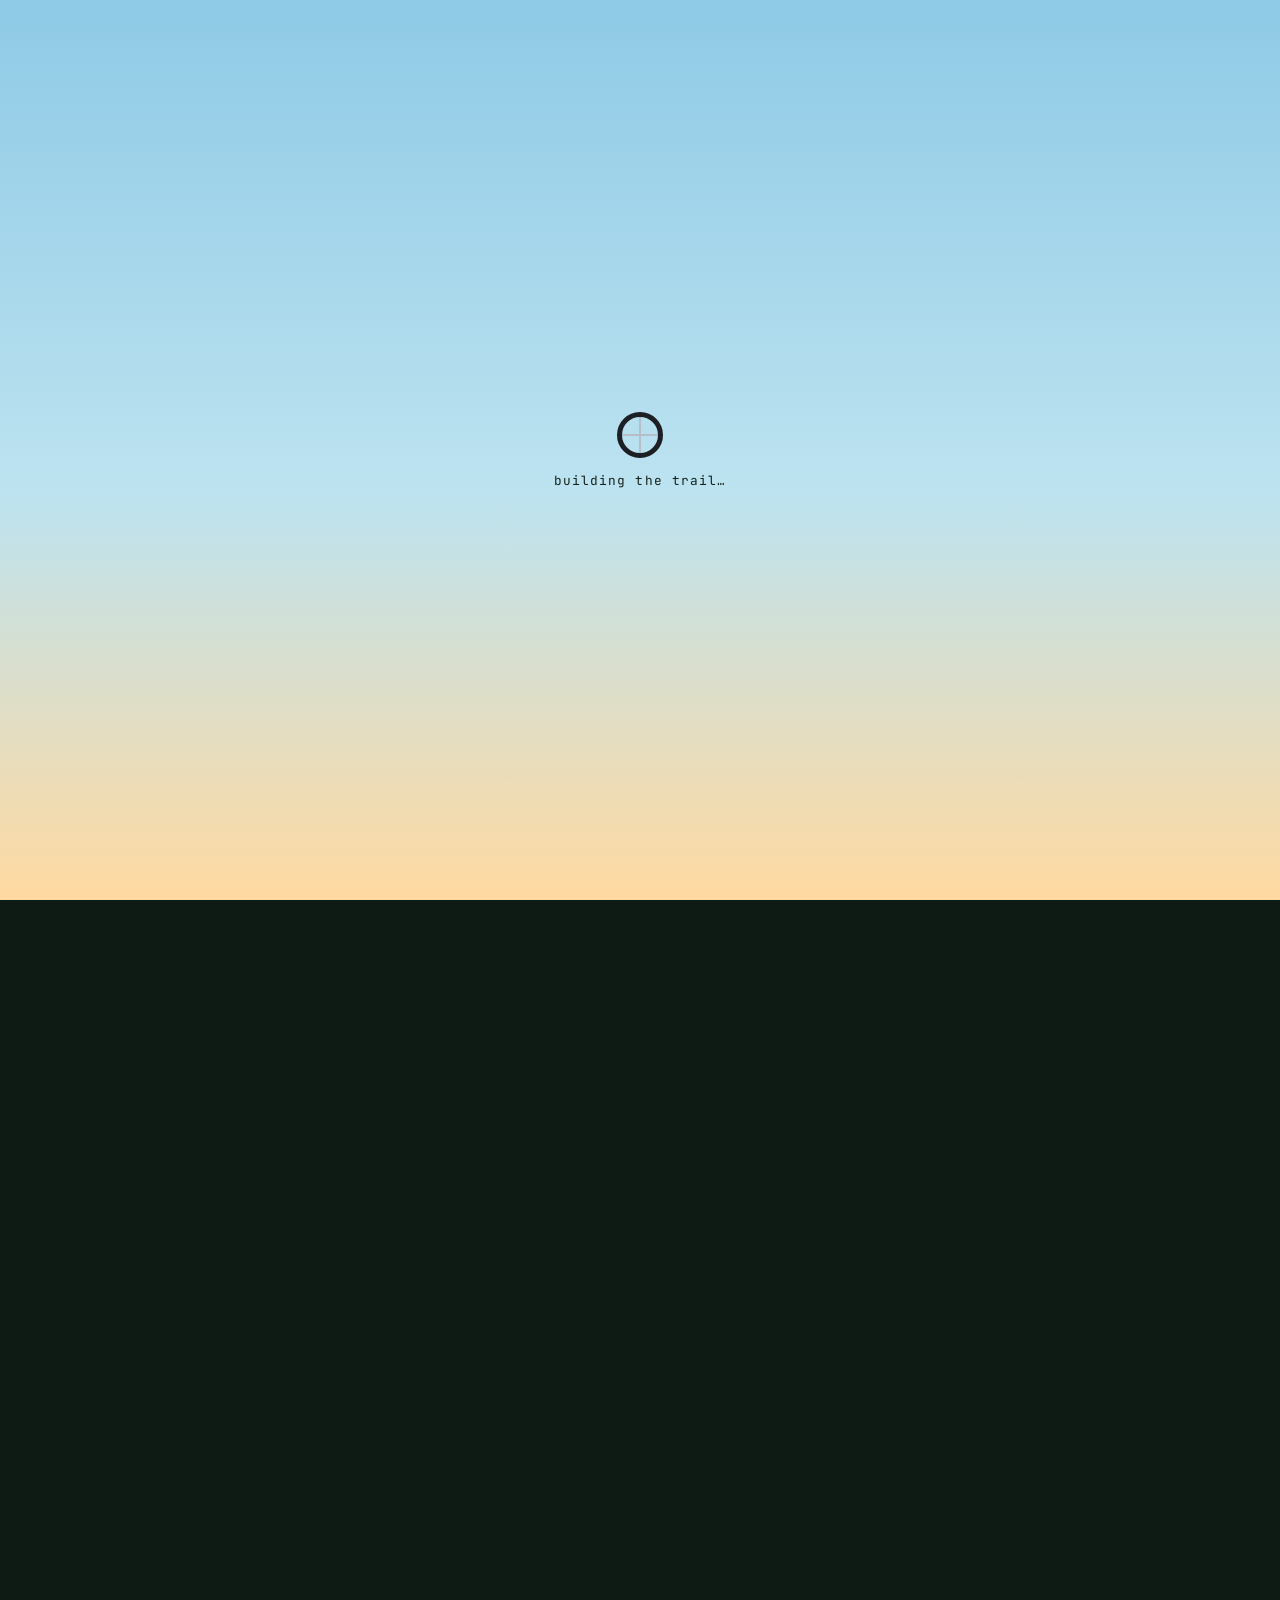
==== index.html @ 5f579262 "Rebuild the trail world in 3D with three.js Replace the 2D SVG parallax scene with a procedural low-" ====
<!DOCTYPE html>
<html lang="en">
<head>
<meta charset="UTF-8" />
<meta name="viewport" content="width=device-width, initial-scale=1.0" />
<title>Benian Walls | Cybersecurity &amp; Global Policy</title>
<meta name="description" content="Benian Walls, cybersecurity student at Indiana University. Scroll to ride through my experience, projects, and skills." />
<meta name="theme-color" content="#8ecae6" />
<link rel="canonical" href="https://benianwalls.com/" />
<!-- link preview card (Open Graph + Twitter) -->
<meta property="og:type" content="website" />
<meta property="og:title" content="Benian Walls | Cybersecurity & Global Policy" />
<meta property="og:description" content="Scroll to ride: an interactive 3D mountain-bike trail through my experience, projects, and skills. Securing systems, shredding trails." />
<meta property="og:url" content="https://benianwalls.com/" />
<meta property="og:image" content="https://benianwalls.com/assets/og.png" />
<meta property="og:image:width" content="1200" />
<meta property="og:image:height" content="630" />
<meta name="twitter:card" content="summary_large_image" />
<meta name="twitter:title" content="Benian Walls | Cybersecurity & Global Policy" />
<meta name="twitter:description" content="An interactive 3D resume: scroll to ride through the mountains." />
<meta name="twitter:image" content="https://benianwalls.com/assets/og.png" />
<link rel="icon" href="data:image/svg+xml,<svg xmlns='http://www.w3.org/2000/svg' viewBox='0 0 100 100'><text y='.9em' font-size='90'>🚵</text></svg>" />
<link rel="modulepreload" href="vendor/three/three.module.min.js" />
<link rel="preconnect" href="https://fonts.googleapis.com" />
<link rel="preconnect" href="https://fonts.gstatic.com" crossorigin />
<link href="https://fonts.googleapis.com/css2?family=Space+Grotesk:wght@400;500;700&family=JetBrains+Mono:wght@400;700&display=swap" rel="stylesheet" />
<link rel="stylesheet" href="style.css" />
<!-- Cloudflare Web Analytics -->
<script defer src='https://static.cloudflareinsights.com/beacon.min.js' data-cf-beacon='{"token": "f5797ab2a5e347eb9656a8737cb7e74e"}'></script>
<!-- End Cloudflare Web Analytics -->
</head>
<body>

<!-- ===== 3D SCENE (world.js) ===== -->
<div id="scene">
  <canvas id="gl" aria-hidden="true"></canvas>
  <div id="lm-layer"></div>
</div>
<div id="loader" aria-hidden="true">
  <div class="loader-wheel"></div>
  <p class="mono">building the trail…</p>
</div>

<!-- progress bar -->
<div id="trail-progress"><div id="trail-progress-fill"></div></div>

<!-- floating section dock -->
<nav id="topnav" class="mono" aria-label="Sections">
  <span id="nav-slider" aria-hidden="true"></span>
  <a href="#start" data-target="start">home</a>
  <a href="#about" data-target="about">about</a>
  <a href="#experience" data-target="experience">experience</a>
  <a href="#projects" data-target="projects">projects</a>
  <a href="#skills" data-target="skills">skills</a>
  <a href="#education" data-target="education">education</a>
  <a href="#leadership" data-target="leadership">leadership</a>
  <a href="#contact" data-target="contact">contact</a>
</nav>

<!-- badge counter -->
<div id="hud" class="mono" title="Glowing badges are hidden along the trail, click them!">🏅 <span id="badge-count">0</span>/<span id="badge-total">7</span></div>

<!-- hacker mode toggle (appears once all badges are collected) -->
<button id="hack-toggle" class="mono" hidden>ENTER HACKER MODE</button>
<div id="scanlines" aria-hidden="true"></div>

<!-- all-badges-collected toast -->
<div id="toast">
  <strong>🏆 TRAIL MASTER</strong>
  <p class="mono">All 7 badges collected. HACKER MODE unlocked.</p>
</div>

<!-- ===== SCROLLING CONTENT ===== -->
<main>

  <section class="panel hero" id="start">
    <div class="hero-inner">
      <p class="mono kicker" id="kicker"><span id="term-text"></span><span class="term-cursor" aria-hidden="true"></span></p>
      <h1>BENIAN<br/>WALLS</h1>
      <p class="subtitle">Cybersecurity &amp; Global Policy @ Indiana University</p>
      <p class="tagline">Securing systems. Shredding trails.</p>
      <div class="hero-actions">
        <a class="btn-resume mono" href="assets/BenianWalls-Resume.pdf" download>⬇ download resume</a>
        <button class="btn-tour mono" id="tour-btn">▶ take the tour</button>
      </div>
      <div class="scroll-hint">
        <span class="mono">An interactive resume: scroll to ride | click the buildings to explore</span>
        <span class="mono hint2">The rider, trees &amp; glowing coins are clickable too</span>
        <button class="scroll-cta" id="scroll-cta" aria-label="Start the ride">
          <span class="cta-pill mono">swipe to ride <span class="pill-arrow">→</span></span>
          <span class="chev"></span>
          <span class="chev"></span>
          <span class="chev"></span>
        </button>
      </div>
    </div>
  </section>

  <!-- the ride: empty trail sections; the world landmarks carry the content -->
  <section class="panel" id="about"></section>
  <section class="panel" id="experience"></section>
  <section class="panel" id="projects"></section>
  <section class="panel" id="skills"></section>
  <section class="panel" id="education"></section>
  <section class="panel" id="leadership"></section>
  <section class="panel" id="contact"></section>

</main>

<!-- ===== LANDMARK POPUPS ===== -->
<div id="popups">

  <div class="popup" id="popup-about" role="dialog" aria-modal="true" aria-label="About Me">
    <div class="card popup-panel">
      <button class="popup-close" aria-label="Close">✕</button>
      <p class="mono kicker">MILE 01 · WHO'S RIDING</p>
      <h2>About Me</h2>
      <div class="about-flex">
        <img class="portrait" src="assets/headshot.jpg" alt="Benian Walls" loading="lazy" onerror="this.style.display='none'" />
        <p>I’m a cybersecurity student at Indiana University’s Luddy School of Informatics, Computing, and Engineering, graduating in May 2028. I enjoy learning both the technical and broader sides of security, from working with vulnerability management, phishing simulations, and SIEM tools to understanding how cybersecurity impacts organizations and the world around us.</p>
      </div>
      <ul class="fact-list">
        <li><span class="mono">📍</span> Bloomington, IN</li>
        <li><span class="mono">🗣</span> Fluent in English &amp; Turkish</li>
        <li><span class="mono">🏅</span> Hudson &amp; Holland Scholar: merit program for academic excellence &amp; leadership</li>
        <li><span class="mono">🎓</span> Provost Scholarship recipient</li>
        <li><span class="mono">⏰</span> Off the clock: fishing, traveling, and finding new trails</li>
      </ul>
      <div class="photo-strip">
        <figure class="polaroid tilt-l">
          <img src="assets/fishing.jpg" alt="Benian holding a freshly caught bass on a lake boardwalk" loading="lazy" onerror="this.closest('.polaroid').style.display='none'" />
          <figcaption class="mono">caught one 🎣</figcaption>
        </figure>
        <figure class="polaroid tilt-r">
          <img src="assets/travel.jpg" alt="Benian in San Francisco with the Bay Bridge behind him" loading="lazy" onerror="this.closest('.polaroid').style.display='none'" />
          <figcaption class="mono">san francisco 🌉</figcaption>
        </figure>
        <figure class="polaroid tilt-l">
          <img src="assets/bike.jpg" alt="Benian and a riding buddy holding their bikes in front of a covered bridge" loading="lazy" onerror="this.closest('.polaroid').style.display='none'" />
          <figcaption class="mono">actual trails 🚵</figcaption>
        </figure>
      </div>
    </div>
  </div>

  <div class="popup" id="popup-experience" role="dialog" aria-modal="true" aria-label="Experience">
    <div class="card popup-panel">
      <button class="popup-close" aria-label="Close">✕</button>
      <p class="mono kicker">MILE 02 · THE CLIMB</p>
      <h2>Experience</h2>

      <div class="job club-job">
        <img class="club-logo" src="assets/indianapolis_airport_authority_logo.jpeg" alt="Indianapolis Airport Authority logo" loading="lazy" onerror="this.style.display='none'" />
        <div class="club-body">
        <div class="job-head">
          <h3>Cybersecurity Intern</h3>
          <span class="mono when">May - Aug 2026</span>
        </div>
        <p class="org">Indianapolis Airport Authority · Indianapolis, IN</p>
        <ul>
          <li>Supported enterprise cybersecurity operations through vulnerability management, asset inventory oversight, risk assessments, and compliance-related security activities</li>
          <li>Assisted SIEM monitoring, endpoint security management, threat investigation, and security awareness initiatives to strengthen organizational security posture</li>
        </ul>
        </div>
      </div>

      <div class="job club-job">
        <img class="club-logo" src="assets/IUlogo.jpeg" alt="Indiana University logo" loading="lazy" onerror="this.style.display='none'" />
        <div class="club-body">
        <div class="job-head">
          <h3>Student IT Support</h3>
          <span class="mono when">Aug 2026 - Present</span>
        </div>
        <p class="org">Indiana University UITS · Bloomington, IN</p>
        <ul>
          <li>Providing technical support for students, faculty, and staff across account, device, Wi-Fi, and software issues</li>
          <li>Documenting tickets, troubleshooting issues, and solving problems while following IU service procedures</li>
        </ul>
        </div>
      </div>

      <div class="job club-job">
        <img class="club-logo" src="assets/byteshield_sol.jpeg" alt="ByteShield Solutions logo" loading="lazy" onerror="this.style.display='none'" />
        <div class="club-body">
        <div class="job-head">
          <h3>Contracted Security Solutions Specialist</h3>
          <span class="mono when">Aug 2025 - Present</span>
        </div>
        <p class="org">ByteShield Solutions · Bloomington, IN</p>
        <ul>
          <li>Conducting Nessus scans to find security weaknesses, reporting 35+ high-risk issues per project with 95% remediation</li>
          <li>Reviewing firewalls, devices, and network rules, reducing unauthorized access attempts by 40%</li>
          <li>Creating phishing tests using GoPhish, helping reduce risky clicks by 45%</li>
        </ul>
        </div>
      </div>
    </div>
  </div>

  <div class="popup" id="popup-projects" role="dialog" aria-modal="true" aria-label="Projects">
    <div class="card popup-panel">
      <button class="popup-close" aria-label="Close">✕</button>
      <p class="mono kicker">MILE 03 · BUILDS</p>
      <h2>Projects</h2>

      <div class="project">
        <h3>MalwareScope <span class="mono tech">Python · PyTorch · scikit-learn · FastAPI · SHAP</span></h3>
        <p>ML-powered static malware detector for Windows PE files, training Random Forest and PyTorch neural-network models on the EMBER2018/2024 benchmarks; the best model detects 79% of malware at a deployable 0.1% false-positive rate. Added SHAP explainability, a calibrated UNCERTAIN band, and a VirusTotal cross-check, served through a FastAPI web dashboard, CLI, and a Chrome extension that scans downloads in real time.</p>
        <a class="repo-link mono" href="https://github.com/benianwalls/malwarescope" target="_blank" rel="noopener">view code on github ↗</a>
      </div>

      <div class="project">
        <h3>LLM Agent Security Lab <span class="mono tech">Python · Git</span></h3>
        <p>Built a vulnerable-and-defended LLM-agent environment to evaluate indirect prompt injection, mock data exfiltration, system prompt leakage, and unsafe tool execution in a controlled sandbox. Implemented guardrails outside the model: least-privilege tool access, output encoding, and recipient restrictions.</p>
        <a class="repo-link mono" href="https://github.com/benianwalls/llm-agent-security-lab" target="_blank" rel="noopener">view code on github ↗</a>
      </div>

      <div class="project">
        <h3>Python Port Scanner <span class="mono tech">Python</span></h3>
        <p>A Python tool that scans target IPs, identifies open ports, and assesses potential attack surfaces on target systems.</p>
        <a class="repo-link mono" href="https://github.com/benianwalls/Port_Scanner" target="_blank" rel="noopener">view code on github ↗</a>
      </div>
    </div>
  </div>

  <div class="popup" id="popup-skills" role="dialog" aria-modal="true" aria-label="Skills">
    <div class="card popup-panel">
      <button class="popup-close" aria-label="Close">✕</button>
      <p class="mono kicker">MILE 04 · GEAR CHECK</p>
      <h2>Skills</h2>
      <div class="skill-group">
        <h4 class="mono">SECURITY &amp; NETWORKING</h4>
        <div class="chips">
          <span>Nessus</span><span>Nmap</span><span>GoPhish</span><span>Arctic Wolf</span><span>Tanium</span><span>Wireshark</span><span>OWASP Top 10</span><span>NIST</span><span>CIS Controls</span>
        </div>
      </div>
      <div class="skill-group">
        <h4 class="mono">PROGRAMMING &amp; SCRIPTING</h4>
        <div class="chips">
          <span>Python</span><span>SQL</span><span>Java</span><span>JavaScript</span><span>HTML</span><span>CSS</span>
        </div>
      </div>
      <div class="skill-group">
        <h4 class="mono">SYSTEMS &amp; TOOLS</h4>
        <div class="chips">
          <span>Linux</span><span>Kali Linux</span><span>Git / GitHub</span><span>Windows</span><span>macOS</span><span>Terminal</span>
        </div>
      </div>
    </div>
  </div>

  <div class="popup" id="popup-education" role="dialog" aria-modal="true" aria-label="Education and Certificates">
    <div class="card popup-panel">
      <button class="popup-close" aria-label="Close">✕</button>
      <p class="mono kicker">MILE 05 · SUMMIT ROUTE</p>
      <h2>Education &amp; Certs</h2>
      <div class="job club-job">
        <img class="club-logo" src="assets/IUlogo.jpeg" alt="Indiana University logo" loading="lazy" onerror="this.style.display='none'" />
        <div class="club-body">
        <div class="job-head">
          <h3>B.S. Cybersecurity &amp; Global Policy</h3>
          <span class="mono when">May 2028</span>
        </div>
        <p class="org">Indiana University | Luddy School of Informatics, Computing, and Engineering</p>
        <ul>
          <li>Minor: Central Eurasian Studies with Language</li>
        </ul>
        </div>
      </div>
      <div class="job club-job">
        <img class="club-logo" src="assets/google.png" alt="Google logo" loading="lazy" onerror="this.style.display='none'" />
        <div class="club-body">
        <div class="job-head">
          <h3>Google Cybersecurity Certificate</h3>
          <span class="mono when">Oct 2025</span>
        </div>
        <p class="org">Coursera</p>
        <ul>
          <li>Network security, risk management, threat analysis, incident response; hands-on with Linux, Wireshark, and SQL</li>
        </ul>
        </div>
      </div>
    </div>
  </div>

  <div class="popup" id="popup-leadership" role="dialog" aria-modal="true" aria-label="Leadership">
    <div class="card popup-panel">
      <button class="popup-close" aria-label="Close">✕</button>
      <p class="mono kicker">MILE 06 · RIDING WITH THE PACK</p>
      <h2>Leadership</h2>
      <div class="job club-job">
        <img class="club-logo" src="assets/ingineering.jpg" alt="INgineering at IU club logo" loading="lazy" onerror="this.style.display='none'" />
        <div class="club-body">
        <div class="job-head">
          <h3>President, Ingineering Club</h3>
          <span class="mono when">Apr 2026 - Present</span>
        </div>
        <p class="org">Indiana University</p>
        <ul>
          <li>Recruited and manage an executive board of 7 and a community of 400+ members</li>
          <li>Run day-to-day operations: events, meetings, and project coordination</li>
        </ul>
        </div>
      </div>
      <div class="job club-job">
        <img class="club-logo" src="assets/cyberclub.jpeg" alt="IU Cybersecurity Club logo" loading="lazy" onerror="this.style.display='none'" />
        <div class="club-body">
        <div class="job-head">
          <h3>Member, Cybersecurity Club</h3>
          <span class="mono when">Sep 2024 - Present</span>
        </div>
        <p class="org">Indiana University</p>
        <ul>
          <li>Hands-on ethical hacking, threat analysis, and network defense; workshops on cloud security and malware analysis</li>
        </ul>
        </div>
      </div>
    </div>
  </div>

  <div class="popup" id="popup-contact" role="dialog" aria-modal="true" aria-label="Contact">
    <div class="card popup-panel contact-card">
      <button class="popup-close" aria-label="Close">✕</button>
      <p class="mono kicker">// END OF TRAIL</p>
      <h2>Let's Connect</h2>
      <p>Open to internships, security projects, and a good ride.</p>
      <div class="contact-links">
        <a href="mailto:bwalls06@outlook.com" class="contact-btn">📧 bwalls06@outlook.com</a>
        <a href="https://www.linkedin.com/in/benianwalls/" target="_blank" rel="noopener" class="contact-btn">💼 LinkedIn</a>
        <a href="https://github.com/benianwalls" target="_blank" rel="noopener" class="contact-btn">🐙 GitHub</a>
        <a href="assets/BenianWalls-Resume.pdf" download class="contact-btn">📄 Download Resume</a>
      </div>
      <button class="back-to-start mono" id="back-to-start">⟲ ride back to the trailhead</button>
      <p class="mono footer-note">© 2026 Benian Walls · built with way too much time · <a href="classic/">classic 2D version</a></p>
    </div>
  </div>

</div>

<script type="importmap">
{ "imports": {
  "three": "./vendor/three/three.module.min.js",
  "three/addons/": "./vendor/three/addons/"
} }
</script>
<script type="module" src="script.js"></script>
<noscript><meta http-equiv="refresh" content="0; url=classic/" /></noscript>
</body>
</html>
---- style.css ----
/* ============ BASE ============ */
* { margin: 0; padding: 0; box-sizing: border-box; }

:root {
  --orange: #ff7a3d;
  --pine: #0e1a14;
  --ink: #16211b;
  --paper: rgba(250, 248, 242, 0.94);
  --mono: "JetBrains Mono", ui-monospace, monospace;
  --sans: "Space Grotesk", system-ui, sans-serif;
  --night: 0; /* 0 = day, 1 = night — driven by JS */
}

html { scroll-behavior: smooth; }

body {
  font-family: var(--sans);
  color: var(--ink);
  background: var(--pine);
  overflow-x: hidden;
  /* let the browser pan vertically; horizontal drags go to our ride handler */
  touch-action: pan-y pinch-zoom;
}

.mono { font-family: var(--mono); }

/* ============ FIXED 3D SCENE ============ */
#scene {
  position: fixed;
  inset: 0;
  overflow: hidden;
  z-index: 0;
  background: linear-gradient(to bottom, #8ecae6 0%, #bde3f0 45%, #ffd9a0 78%, #ffb677 100%);
}
#gl { display: block; width: 100%; height: 100%; touch-action: pan-y pinch-zoom; }
body.pointing #gl { cursor: pointer; }

/* labels pinned over the 3D buildings (positioned by world.js) */
#lm-layer { position: absolute; inset: 0; pointer-events: none; }
.lm-tag {
  position: absolute;
  left: 0; top: 0;
  pointer-events: auto;
  border: 0;
  background: none;
  padding: 0 0 6px;
  font: inherit;
  cursor: pointer;
  will-change: transform, opacity;
}
.lm-tag:focus-visible { outline: none; }
.lm-tag:focus-visible .lm-label { outline: 3px solid var(--orange); outline-offset: 3px; }

.lm-label {
  display: inline-block;
  font-size: 0.7rem;
  letter-spacing: 0.06em;
  white-space: nowrap;
  color: #14231a;
  background: linear-gradient(180deg, rgba(255, 255, 255, 0.8), rgba(255, 255, 255, 0.6));
  backdrop-filter: blur(8px);
  -webkit-backdrop-filter: blur(8px);
  border: 1px solid rgba(255, 255, 255, 0.6);
  border-radius: 99px;
  padding: 6px 13px;
  box-shadow: 0 4px 14px rgba(0, 0, 0, 0.18), inset 0 1px 0 rgba(255, 255, 255, 0.8);
  animation: label-bob 2.2s ease-in-out infinite;
  transition: transform 0.2s ease, box-shadow 0.2s ease;
}
.lm-tag:hover .lm-label { box-shadow: 0 6px 20px rgba(255, 122, 61, 0.45), inset 0 1px 0 rgba(255, 255, 255, 0.8); }
.lm-click { color: var(--orange); font-weight: 700; }
@keyframes label-bob {
  0%, 100% { transform: translateY(0); }
  50% { transform: translateY(-7px); }
}
body.night .lm-label { background: linear-gradient(180deg, rgba(255, 250, 235, 0.88), rgba(255, 244, 220, 0.72)); }
body.hacked .lm-label { background: rgba(3, 16, 9, 0.85); color: #7dffb0; border-color: rgba(0, 255, 140, 0.35); }

/* first-paint loader while the world is generated */
#loader {
  position: fixed;
  inset: 0;
  z-index: 200;
  display: flex;
  flex-direction: column;
  align-items: center;
  justify-content: center;
  gap: 14px;
  background: linear-gradient(to bottom, #8ecae6 0%, #bde3f0 55%, #ffd9a0 100%);
  color: #14231a;
  font-size: 0.8rem;
  letter-spacing: 0.08em;
  transition: opacity 0.8s ease;
}
#loader.done { opacity: 0; pointer-events: none; }
.loader-wheel {
  width: 46px; height: 46px;
  border-radius: 50%;
  border: 5px solid #1c1f24;
  background:
    linear-gradient(#b6bec9, #b6bec9) center / 2px 100% no-repeat,
    linear-gradient(#b6bec9, #b6bec9) center / 100% 2px no-repeat;
  animation: spin 0.9s linear infinite;
}
@keyframes spin { to { transform: rotate(360deg); } }

/* ============ PROGRESS BAR ============ */
#trail-progress {
  position: fixed;
  top: 0; left: 0; right: 0;
  height: 4px;
  background: rgba(0, 0, 0, 0.25);
  z-index: 50;
}
#trail-progress-fill {
  height: 100%;
  width: 0;
  background: linear-gradient(90deg, var(--orange), #ffd166);
  border-radius: 0 3px 3px 0;
  box-shadow: 0 0 10px rgba(255, 170, 80, 0.8);
}

::selection { background: var(--orange); color: #fff; }

/* ============ FLOATING SECTION DOCK ============ */
#topnav {
  position: fixed;
  top: 12px; left: 50%;
  transform: translateX(-50%);
  z-index: 55;
  display: flex;
  align-items: center;
  gap: 2px;
  padding: 5px;
  width: max-content;
  /* stay a centered pill — never stretch into the badge counter */
  max-width: calc(100vw - 240px);
  overflow-x: auto;
  touch-action: pan-x;
  scrollbar-width: none;
  border-radius: 99px;
  /* liquid glass: frosted tint + heavy blur with saturation boost */
  background: linear-gradient(180deg, rgba(255, 255, 255, 0.22), rgba(255, 255, 255, 0.08));
  backdrop-filter: blur(22px) saturate(180%);
  -webkit-backdrop-filter: blur(22px) saturate(180%);
  border: 1px solid rgba(255, 255, 255, 0.38);
  box-shadow:
    0 8px 32px rgba(0, 0, 0, 0.16),
    inset 0 1px 0 rgba(255, 255, 255, 0.5),
    inset 0 -1px 0 rgba(255, 255, 255, 0.08);
}
#topnav a {
  position: relative;
  z-index: 1;
  padding: 7px 13px;
  font-size: 0.68rem;
  font-weight: 700;
  letter-spacing: 0.08em;
  text-decoration: none;
  color: #1c2b21;
  cursor: pointer;
  border-radius: 99px;
  white-space: nowrap;
  transition: color 0.25s ease;
}
#topnav a:hover { color: #ff7a3d; }
#topnav a.active { color: #14231a; }
#nav-slider {
  position: absolute;
  top: 5px; bottom: 5px; left: 0;
  width: 0;
  background: linear-gradient(180deg, rgba(255, 255, 255, 0.9), rgba(255, 255, 255, 0.5));
  border-radius: 99px;
  box-shadow:
    0 2px 10px rgba(0, 0, 0, 0.18),
    inset 0 1px 0 rgba(255, 255, 255, 0.95);
  transition: transform 0.4s cubic-bezier(0.3, 0.8, 0.3, 1), width 0.4s cubic-bezier(0.3, 0.8, 0.3, 1);
}

/* at night the glass keeps its frost but the labels go light */
body.night #topnav a { color: #eef3ec; text-shadow: 0 1px 3px rgba(0, 0, 0, 0.45); }
body.night #topnav a:hover { color: #ffd166; }
body.night #topnav a.active { color: #14231a; text-shadow: none; }

/* badge HUD matches the glass */
#hud {
  background: linear-gradient(180deg, rgba(255, 255, 255, 0.22), rgba(255, 255, 255, 0.08)) !important;
  backdrop-filter: blur(22px) saturate(180%);
  -webkit-backdrop-filter: blur(22px) saturate(180%);
  border: 1px solid rgba(255, 255, 255, 0.38) !important;
  color: #1c2b21 !important;
  box-shadow: 0 8px 32px rgba(0, 0, 0, 0.16), inset 0 1px 0 rgba(255, 255, 255, 0.5);
}
body.night #hud { color: #ffd166 !important; }
body.hacked #topnav { background: rgba(2, 16, 8, 0.45); border-color: rgba(0, 255, 140, 0.25); }
body.hacked #topnav a { color: #7dffb0; }
body.hacked #topnav a.active { color: #02110a; }
body.hacked #nav-slider { background: #41ff9a; }

#topnav::-webkit-scrollbar { display: none; }

@media (max-width: 900px) {
  /* small screens: dock stays centered, allow internal scroll */
  #topnav { max-width: calc(100vw - 24px); }
  #topnav a { padding: 6px 10px; font-size: 0.6rem; }
}

/* ============ CONTENT ============ */
/* main + panels are transparent overlays — clicks must fall through
   to the scene; cards re-enable pointer events for their own content */
main { position: relative; z-index: 10; pointer-events: none; }

.panel {
  min-height: 100vh;
  display: flex;
  align-items: center;
  padding: 12vh 6vw;
}
.card, .hero-inner { pointer-events: auto; }

/* hero */
.hero { align-items: flex-start; padding-top: 16vh; }
/* soft scrim so the headline reads over the 3D scene */
.hero { background: linear-gradient(90deg, rgba(236, 244, 246, 0.72) 0%, rgba(236, 244, 246, 0.45) 32%, rgba(236, 244, 246, 0) 58%); }
@media (max-width: 900px) {
  .hero { background: linear-gradient(180deg, rgba(236, 244, 246, 0.75) 0%, rgba(236, 244, 246, 0.5) 45%, rgba(236, 244, 246, 0) 70%); }
}
body.hacked .hero { background: linear-gradient(90deg, rgba(2, 8, 5, 0.8) 0%, rgba(2, 8, 5, 0) 60%); }

/* cinematic entrance: hero copy rises in, staggered */
@keyframes rise-in {
  from { opacity: 0; transform: translateY(28px); }
  to { opacity: 1; transform: translateY(0); }
}
.hero-inner > * { animation: rise-in 0.85s cubic-bezier(0.2, 0.7, 0.3, 1) backwards; }
.hero-inner > *:nth-child(1) { animation-delay: 0.1s; }
.hero-inner > *:nth-child(2) { animation-delay: 0.25s; }
.hero-inner > *:nth-child(3) { animation-delay: 0.45s; }
.hero-inner > *:nth-child(4) { animation-delay: 0.6s; }
.hero-inner > *:nth-child(5) { animation-delay: 0.75s; }
.hero-inner > *:nth-child(6) { animation-delay: 0.95s; }

.hero-inner h1 {
  font-size: clamp(3.4rem, 11vw, 8.5rem);
  line-height: 0.95;
  letter-spacing: -0.02em;
  color: #14231a;
  text-shadow: 0 2px 0 rgba(255, 255, 255, 0.35);
}
.kicker {
  color: #14231a;
  font-size: 0.85rem;
  letter-spacing: 0.18em;
  margin-bottom: 0.8rem;
  opacity: 0.75;
  white-space: pre-line;
  min-height: 2.6em; /* reserve both terminal lines so typing doesn't shift the hero */
}
.term-cursor {
  display: inline-block;
  width: 0.55em;
  height: 1em;
  margin-left: 2px;
  background: currentColor;
  vertical-align: text-bottom;
  animation: term-blink 1s steps(1) infinite;
}
@keyframes term-blink {
  0%, 49% { opacity: 1; }
  50%, 100% { opacity: 0; }
}
.subtitle {
  margin-top: 1.2rem;
  font-size: clamp(1.05rem, 2.4vw, 1.5rem);
  font-weight: 500;
  color: #1d3325;
}
.tagline {
  margin-top: 0.4rem;
  font-size: clamp(0.95rem, 2vw, 1.15rem);
  color: #2c4534;
  font-style: italic;
}
.scroll-hint {
  margin-top: 3.2rem;
  display: flex;
  flex-direction: column;
  gap: 0.2rem;
  color: #1d3325;
  font-size: 0.85rem;
  letter-spacing: 0.12em;
  transition: opacity 0.5s ease, transform 0.5s ease;
}
/* fade the hint once the ride begins */
body.riding .scroll-hint {
  opacity: 0;
  transform: translateY(10px);
  pointer-events: none;
}
.scroll-cta {
  margin-top: 1.4rem;
  display: flex;
  flex-direction: column;
  align-items: center;
  width: fit-content;
  padding: 8px 14px;
  background: none;
  border: none;
  color: inherit;
  cursor: pointer;
}
.scroll-cta .chev {
  width: 16px;
  height: 16px;
  margin-top: -9px;
  border-right: 3px solid currentColor;
  border-bottom: 3px solid currentColor;
  border-radius: 1px;
  transform: rotate(45deg);
  animation: chev-cascade 1.8s ease-in-out infinite;
}
.scroll-cta .chev:nth-child(3) { animation-delay: 0.18s; }
.scroll-cta .chev:nth-child(4) { animation-delay: 0.36s; }
.scroll-cta:hover .chev { color: var(--orange); }
@keyframes chev-cascade {
  0%, 60%, 100% { opacity: 0.25; transform: rotate(45deg) translate(0, 0); }
  30% { opacity: 1; transform: rotate(45deg) translate(4px, 4px); }
}

/* phones: glass pill with a nudging arrow instead of bare chevrons */
.scroll-cta .cta-pill {
  display: none;
  align-items: center;
  gap: 0.55rem;
  padding: 11px 20px;
  font-size: 0.78rem;
  font-weight: 700;
  letter-spacing: 0.16em;
  text-transform: uppercase;
  color: #14231a;
  border: 1px solid rgba(255, 255, 255, 0.5);
  border-radius: 99px;
  background: linear-gradient(180deg, rgba(255, 255, 255, 0.55), rgba(255, 255, 255, 0.28));
  backdrop-filter: blur(14px) saturate(160%);
  -webkit-backdrop-filter: blur(14px) saturate(160%);
  box-shadow: 0 8px 24px rgba(0, 0, 0, 0.16), inset 0 1px 0 rgba(255, 255, 255, 0.7);
  animation: cta-pulse 2.2s ease-in-out infinite;
}
.scroll-cta .pill-arrow {
  display: inline-block;
  font-size: 1rem;
  line-height: 1;
  animation: arrow-nudge 1.4s ease-in-out infinite;
}
@keyframes cta-pulse {
  0%, 100% { box-shadow: 0 8px 24px rgba(0, 0, 0, 0.16), 0 0 0 0 rgba(255, 122, 61, 0.45), inset 0 1px 0 rgba(255, 255, 255, 0.7); }
  55% { box-shadow: 0 8px 24px rgba(0, 0, 0, 0.16), 0 0 0 14px rgba(255, 122, 61, 0), inset 0 1px 0 rgba(255, 255, 255, 0.7); }
}
@keyframes arrow-nudge {
  0%, 100% { transform: translateX(0); opacity: 0.65; }
  50% { transform: translateX(6px); opacity: 1; }
}
@media (max-width: 768px) {
  /* hide the scroll CTA on phones; it overlaps the bike */
  .scroll-cta { display: none; }
}

/* cards — liquid glass */
.card {
  max-width: 720px;
  background: linear-gradient(180deg, rgba(255, 255, 255, 0.72), rgba(255, 255, 255, 0.52));
  border-radius: 28px;
  padding: clamp(1.6rem, 4vw, 3rem);
  box-shadow:
    0 24px 60px rgba(0, 0, 0, 0.18),
    inset 0 1px 0 rgba(255, 255, 255, 0.75),
    inset 0 -1px 0 rgba(255, 255, 255, 0.15);
  border: 1px solid rgba(255, 255, 255, 0.5);
  backdrop-filter: blur(24px) saturate(180%);
  -webkit-backdrop-filter: blur(24px) saturate(180%);
}

.card .kicker { color: var(--orange); opacity: 1; }

.card h2 {
  font-size: clamp(2rem, 5vw, 3rem);
  margin-bottom: 1.4rem;
  letter-spacing: -0.01em;
  background: linear-gradient(100deg, #16211b 30%, #3e8e5a);
  -webkit-background-clip: text;
  background-clip: text;
  -webkit-text-fill-color: transparent;
}
body.hacked .card h2 { background: none; -webkit-text-fill-color: currentColor; }

.card p { line-height: 1.65; }

/* about photos */
.about-flex {
  display: flex;
  gap: 1.4rem;
  align-items: flex-start;
}
.portrait {
  width: 130px;
  height: 130px;
  object-fit: cover;
  object-position: top;
  border-radius: 50%;
  border: 4px solid var(--orange);
  box-shadow: 0 8px 22px rgba(0, 0, 0, 0.22);
  flex-shrink: 0;
}

.photo-strip {
  display: flex;
  flex-wrap: wrap;
  gap: 1.4rem;
  margin-top: 1.8rem;
  justify-content: center;
}
.polaroid {
  background: #fff;
  padding: 10px 10px 6px;
  border-radius: 4px;
  box-shadow: 0 10px 28px rgba(0, 0, 0, 0.28);
  transition: transform 0.25s ease;
}
.polaroid img {
  display: block;
  width: 190px;
  height: 230px;
  object-fit: cover;
  border-radius: 2px;
}
.polaroid figcaption {
  text-align: center;
  font-size: 0.72rem;
  color: #4a544c;
  padding: 7px 0 4px;
}
.tilt-l { transform: rotate(-2.5deg); }
.tilt-r { transform: rotate(2deg); }
.polaroid:hover { transform: rotate(0) scale(1.06); }

/* org logos next to jobs/clubs/schools */
.club-job { display: flex; gap: 1.1rem; align-items: flex-start; }
.club-body { flex: 1; min-width: 0; }
.club-logo {
  width: 60px;
  height: 60px;
  object-fit: contain;
  background: #fff;
  padding: 5px;
  border-radius: 16px;
  border: 1px solid rgba(20, 35, 26, 0.08);
  box-shadow: 0 6px 18px rgba(0, 0, 0, 0.12), inset 0 1px 0 rgba(255, 255, 255, 0.9);
  flex-shrink: 0;
  box-sizing: border-box;
}

.fact-list {
  list-style: none;
  margin-top: 1.4rem;
  display: grid;
  gap: 0.7rem;
}
.fact-list li {
  display: flex;
  gap: 0.7rem;
  align-items: baseline;
  line-height: 1.5;
}

/* jobs */
.job { margin-bottom: 1.8rem; }
.job:last-child { margin-bottom: 0; }
.job-head {
  display: flex;
  justify-content: space-between;
  align-items: baseline;
  flex-wrap: wrap;
  gap: 0.3rem;
}
.job h3 { font-size: 1.2rem; }
.when { font-size: 0.78rem; color: #6a7468; letter-spacing: 0.04em; margin-left: auto; white-space: nowrap; }
.org { font-size: 0.92rem; color: var(--orange); font-weight: 500; margin: 0.2rem 0 0.5rem; }
.job ul { padding-left: 1.2rem; display: grid; gap: 0.35rem; }
.job li { line-height: 1.55; }
.badge {
  font-family: var(--mono);
  font-size: 0.62rem;
  letter-spacing: 0.1em;
  text-transform: uppercase;
  background: linear-gradient(135deg, var(--orange), #ffb347);
  color: #fff;
  border-radius: 99px;
  padding: 3px 9px;
  vertical-align: middle;
  margin-left: 0.4rem;
  box-shadow: 0 2px 8px rgba(255, 122, 61, 0.35);
}

/* resume + repo links */
.hero-actions {
  margin-top: 1.8rem;
  display: flex;
  flex-wrap: wrap;
  align-items: center;
  gap: 0.8rem;
  pointer-events: auto;
}
.hero-actions .btn-resume { margin-top: 0; }
.btn-tour {
  font-size: 0.85rem;
  letter-spacing: 0.08em;
  color: #fff;
  background: var(--orange);
  padding: 0.85rem 1.5rem;
  border-radius: 14px;
  border: 1px solid rgba(255, 255, 255, 0.35);
  cursor: pointer;
  box-shadow: 0 8px 22px rgba(255, 122, 61, 0.35), inset 0 1px 0 rgba(255, 255, 255, 0.3);
  transition: transform 0.15s ease, background 0.15s ease, box-shadow 0.15s ease;
}
.btn-tour:hover {
  transform: translateY(-2px);
  background: #e8631f;
  box-shadow: 0 14px 30px rgba(255, 122, 61, 0.45);
}
body.hacked .btn-tour { background: #04140c; color: #41ff9a; border-color: #1f8f4f; }

.btn-resume {
  display: inline-block;
  margin-top: 1.8rem;
  font-size: 0.85rem;
  letter-spacing: 0.08em;
  background: rgba(20, 35, 26, 0.82);
  color: #ffd166;
  padding: 0.85rem 1.5rem;
  border-radius: 14px;
  border: 1px solid rgba(255, 255, 255, 0.18);
  text-decoration: none;
  backdrop-filter: blur(10px);
  -webkit-backdrop-filter: blur(10px);
  box-shadow: 0 8px 22px rgba(0, 0, 0, 0.22), inset 0 1px 0 rgba(255, 255, 255, 0.18);
  transition: transform 0.15s ease, background 0.15s ease, color 0.15s ease, box-shadow 0.15s ease;
}
.btn-resume:hover {
  transform: translateY(-2px);
  background: var(--orange);
  color: #fff;
  box-shadow: 0 14px 30px rgba(255, 122, 61, 0.4);
}

.repo-link {
  display: inline-block;
  margin-top: 0.55rem;
  font-size: 0.78rem;
  color: var(--orange);
  text-decoration: none;
  border-bottom: 1px dashed currentColor;
  padding-bottom: 1px;
}
.repo-link:hover { color: #c2531a; }

/* projects */
.project { margin-bottom: 1.6rem; }
.project:last-child { margin-bottom: 0; }
.project h3 { font-size: 1.15rem; margin-bottom: 0.45rem; }
.tech { font-size: 0.72rem; color: #6a7468; margin-left: 0.5rem; letter-spacing: 0.06em; }

/* skills */
.skill-group { margin-bottom: 1.4rem; }
.skill-group:last-child { margin-bottom: 0; }
.skill-group h4 {
  font-size: 0.75rem;
  letter-spacing: 0.16em;
  color: #6a7468;
  margin-bottom: 0.6rem;
}
.chips { display: flex; flex-wrap: wrap; gap: 0.5rem; }
.chips span {
  font-family: var(--mono);
  font-size: 0.8rem;
  background: rgba(20, 35, 26, 0.06);
  color: #1d3325;
  border: 1px solid rgba(20, 35, 26, 0.16);
  padding: 6px 13px;
  border-radius: 99px;
  box-shadow: inset 0 1px 0 rgba(255, 255, 255, 0.6);
  transition: background 0.2s ease, transform 0.2s ease;
}
.chips span:hover { background: rgba(255, 122, 61, 0.14); transform: translateY(-1px); }

/* contact */
.contact-card { text-align: center; max-width: 560px; margin: 0 auto; }
.contact-links {
  display: flex;
  flex-direction: column;
  gap: 0.8rem;
  margin: 1.8rem 0 2.4rem;
}
.contact-btn {
  display: block;
  text-decoration: none;
  font-family: var(--mono);
  font-size: 0.95rem;
  color: #14231a;
  background: rgba(255, 255, 255, 0.55);
  border: 1px solid rgba(20, 35, 26, 0.18);
  border-radius: 16px;
  padding: 0.9rem 1.2rem;
  backdrop-filter: blur(8px);
  -webkit-backdrop-filter: blur(8px);
  box-shadow: 0 4px 16px rgba(0, 0, 0, 0.08), inset 0 1px 0 rgba(255, 255, 255, 0.8);
  transition: transform 0.15s ease, background 0.15s ease, color 0.15s ease, box-shadow 0.15s ease;
}
.contact-btn:hover {
  background: var(--orange);
  border-color: var(--orange);
  color: #fff;
  transform: translateY(-3px);
  box-shadow: 0 12px 28px rgba(255, 122, 61, 0.35);
}
.back-to-start {
  display: block;
  width: 100%;
  margin-top: 1.1rem;
  font-family: var(--mono);
  font-size: 0.85rem;
  letter-spacing: 0.08em;
  color: #14231a;
  background: rgba(255, 255, 255, 0.4);
  border: 1px dashed rgba(20, 35, 26, 0.35);
  border-radius: 16px;
  padding: 0.85rem 1.2rem;
  cursor: pointer;
  transition: background 0.2s ease, color 0.2s ease, transform 0.2s ease;
}
.back-to-start:hover {
  background: var(--orange);
  border-color: var(--orange);
  color: #fff;
  transform: translateY(-2px);
}
body.hacked .back-to-start { background: #04140c; color: #7dffb0; border-color: #1f8f4f; }
body.hacked .back-to-start:hover { background: #00ff88; color: #02110a; }

.footer-note { font-size: 0.7rem; color: #8a948c; }

/* center most panels' cards, alternate slightly */
#about .card, #projects .card, #leadership .card { margin-left: auto; }
#contact { justify-content: center; }

/* ============ LANDMARK POPUPS ============ */
.popup {
  position: fixed;
  inset: 0;
  z-index: 110;
  display: none;
  align-items: center;
  justify-content: center;
  padding: 4vh 4vw;
  background: rgba(8, 14, 10, 0.45);
  backdrop-filter: blur(8px);
  -webkit-backdrop-filter: blur(8px);
}
.popup.open { display: flex; }
.popup-panel {
  position: relative;
  width: 100%;
  max-height: 90vh;
  overflow-y: auto;
  animation: popup-in 0.35s cubic-bezier(0.2, 0.9, 0.3, 1.15);
}
@keyframes popup-in {
  from { opacity: 0; transform: translateY(30px) scale(0.93); }
  to { opacity: 1; transform: translateY(0) scale(1); }
}
/* during the tour, cards drift in slowly instead of popping */
body.touring .popup-panel {
  animation: popup-in 1.1s cubic-bezier(0.2, 0.8, 0.3, 1) both;
}
.popup-close {
  position: absolute;
  top: 14px; right: 16px;
  width: 36px; height: 36px;
  border-radius: 50%;
  border: 1px solid rgba(20, 35, 26, 0.18);
  background: rgba(255, 255, 255, 0.65);
  cursor: pointer;
  font-size: 0.95rem;
  color: #14231a;
  transition: background 0.15s ease, color 0.15s ease, transform 0.2s ease;
}
.popup-close:hover { background: var(--orange); color: #fff; transform: rotate(90deg); }
@media (max-width: 640px) {
  /* bigger tap target on phones */
  .popup-close { width: 46px; height: 46px; font-size: 1.15rem; top: 10px; right: 12px; }
}
body.hacked .popup-close { background: #04140c; color: #41ff9a; border-color: #1f8f4f; }

/* reveal animation (kept for any future in-flow cards) */
.reveal {
  opacity: 0;
  transform: translateY(46px) scale(0.97);
  transition: opacity 0.8s ease, transform 0.8s cubic-bezier(0.2, 0.7, 0.3, 1);
}
.reveal.visible {
  opacity: 1;
  transform: translateY(0) scale(1);
}

/* ============ CLICKABLE WORLD ============ */
/* badge HUD */
#hud {
  position: fixed;
  top: 14px; right: 16px;
  z-index: 60;
  background: rgba(14, 26, 20, 0.82);
  color: #ffd166;
  font-size: 0.85rem;
  letter-spacing: 0.08em;
  padding: 8px 14px;
  border-radius: 99px;
  border: 1px solid rgba(255, 209, 102, 0.35);
  backdrop-filter: blur(4px);
}
#hud.bump { animation: hud-bump 0.35s ease; }
@keyframes hud-bump {
  40% { transform: scale(1.18); }
  100% { transform: scale(1); }
}

/* "+1" floater */
.floater {
  position: fixed;
  z-index: 70;
  pointer-events: none;
  font-family: var(--mono);
  font-weight: 700;
  color: #ffd166;
  text-shadow: 0 1px 3px rgba(0, 0, 0, 0.5);
  animation: rise 0.9s ease-out forwards;
}
@keyframes rise {
  to { transform: translateY(-52px); opacity: 0; }
}

/* confetti */
.confetti-piece {
  position: fixed;
  top: -14px;
  width: 9px; height: 14px;
  z-index: 80;
  pointer-events: none;
  animation: confetti-fall linear forwards;
}
@keyframes confetti-fall {
  to { transform: translateY(112vh) rotate(720deg); }
}

/* toast */
#toast {
  position: fixed;
  top: 50%; left: 50%;
  transform: translate(-50%, -50%) scale(0.8);
  z-index: 90;
  background: linear-gradient(180deg, rgba(255, 255, 255, 0.8), rgba(255, 255, 255, 0.62));
  backdrop-filter: blur(24px) saturate(180%);
  -webkit-backdrop-filter: blur(24px) saturate(180%);
  border: 1px solid rgba(255, 255, 255, 0.6);
  outline: 2px solid var(--orange);
  border-radius: 22px;
  padding: 1.6rem 2.2rem;
  text-align: center;
  box-shadow: 0 24px 70px rgba(0, 0, 0, 0.45);
  opacity: 0;
  pointer-events: none;
  transition: opacity 0.35s ease, transform 0.35s cubic-bezier(0.2, 0.7, 0.3, 1.4);
}
#toast.show { opacity: 1; transform: translate(-50%, -50%) scale(1); }
#toast strong { font-size: 1.3rem; letter-spacing: 0.06em; }
#toast p { margin-top: 0.5rem; font-size: 0.78rem; color: #5a6458; }

.hint2 { font-size: 0.7rem; opacity: 0.65; margin-top: 0.3rem; }

/* ============ HACKER MODE (unlocked at 7/7 badges) ============ */
#hack-toggle {
  position: fixed;
  top: 60px; right: 16px;
  z-index: 60;
  font-family: var(--mono);
  font-size: 0.72rem;
  letter-spacing: 0.12em;
  background: #04140c;
  color: #41ff9a;
  border: 1px solid #1f8f4f;
  border-radius: 99px;
  padding: 7px 13px;
  cursor: pointer;
  text-shadow: 0 0 8px rgba(0, 255, 140, 0.5);
  animation: hack-pulse 2.2s ease-in-out infinite;
}
@keyframes hack-pulse {
  0%, 100% { box-shadow: 0 0 6px rgba(0, 255, 140, 0.25); }
  50% { box-shadow: 0 0 16px rgba(0, 255, 140, 0.6); }
}

#scanlines {
  position: fixed; inset: 0;
  z-index: 95;
  pointer-events: none;
  display: none;
  background: repeating-linear-gradient(0deg, rgba(0, 0, 0, 0.16) 0 2px, transparent 2px 4px);
  mix-blend-mode: multiply;
}
body.hacked #scanlines { display: block; animation: flicker 4s linear infinite; }
@keyframes flicker {
  0%, 100% { opacity: 0.9; }
  92% { opacity: 0.9; }
  93% { opacity: 0.55; }
  94% { opacity: 0.9; }
  97% { opacity: 0.7; }
}

body.hacked #scene { background: #020805; }
body.hacked { background: #020805; }

body.hacked .card {
  background: rgba(3, 16, 9, 0.92);
  border-color: rgba(0, 255, 140, 0.22);
  color: #7dffb0;
  box-shadow: 0 24px 60px rgba(0, 0, 0, 0.55), 0 0 28px rgba(0, 255, 140, 0.07);
}
body.hacked .card h2, body.hacked .card h3 {
  color: #b8ffd6;
  text-shadow: 0 0 10px rgba(0, 255, 140, 0.45);
}
body.hacked .card .kicker { color: #00ff88; }
body.hacked .org { color: #2fd97e; }
body.hacked .when, body.hacked .tech, body.hacked .skill-group h4 { color: #3f9c6b; }
body.hacked .chips span { background: #052a18; color: #7dffb0; border: 1px solid #16623a; }
body.hacked .badge { background: #0b3d24; }
body.hacked .repo-link { color: #41ff9a; }
body.hacked .polaroid { background: #0a1f14; }
body.hacked .polaroid figcaption { color: #5fcf91; }
body.hacked .contact-btn { background: #04140c; color: #7dffb0; border-color: #1f8f4f; }
body.hacked .contact-btn:hover { background: #00ff88; color: #02110a; border-color: #00ff88; }
body.hacked .footer-note { color: #2e6b48; }
body.hacked .hero-inner h1 { color: #aaffcf; text-shadow: 0 0 22px rgba(0, 255, 140, 0.5); }
body.hacked .hero-inner .subtitle, body.hacked .hero-inner .tagline,
body.hacked .hero-inner .kicker, body.hacked .scroll-hint { color: #6fdf9f; }
body.hacked .btn-resume { background: #04140c; color: #41ff9a; border: 1px solid #1f8f4f; }
body.hacked #toast { background: #04140c; border-color: #00ff88; color: #b8ffd6; }
body.hacked #toast p { color: #5fcf91; }

/* ============ RESPONSIVE ============ */
@media (max-width: 640px) {
  .panel { padding: 10vh 5vw; }
  .lm-label { font-size: 0.62rem; padding: 5px 10px; }
  .hint2 { display: none; }
  .about-flex { flex-direction: column; align-items: center; text-align: left; }
  .polaroid img { width: 150px; height: 185px; }
}

@media (prefers-reduced-motion: reduce) {
  html { scroll-behavior: auto; }
  .reveal { opacity: 1; transform: none; transition: none; }
  .scroll-cta .chev { animation: none; opacity: 0.7; }
  .scroll-cta .cta-pill, .scroll-cta .pill-arrow { animation: none; }
  .hero-inner > *, .lm-label { animation: none; }
  .term-cursor { animation: none; }
}

/* on small screens the dock needs the full top row — HUD drops below it
   (kept at the end of the file so it wins over the base positions) */
@media (max-width: 900px) {
  #hud { top: 64px; }
  #hack-toggle { top: 110px; }
}

.footer-note a { color: inherit; }
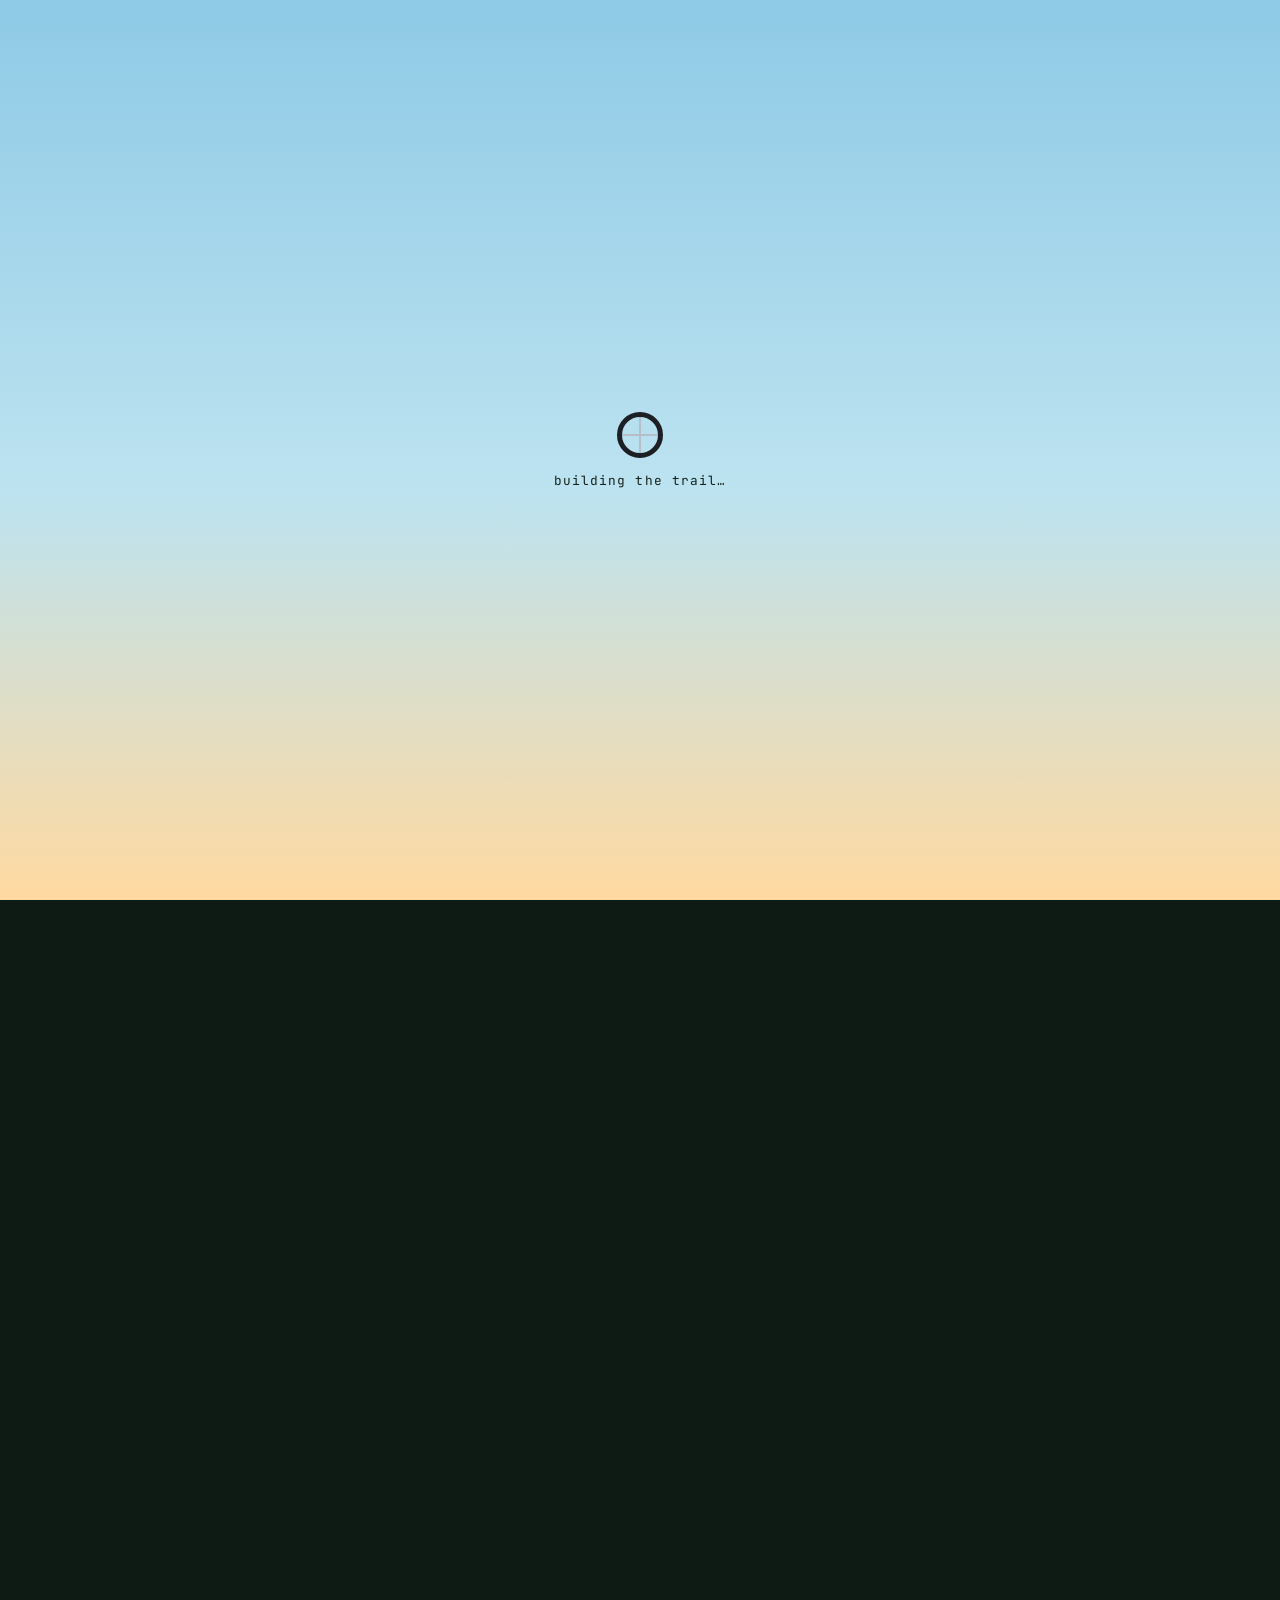
==== commit 73fa7055: "Add recruiter coach, 30-second summary, and a shorter ride - Coach chat in the corner answers recrui" ====
--- a/index.html
+++ b/index.html
@@ -6,6 +6,8 @@
 <title>Benian Walls | Cybersecurity &amp; Global Policy</title>
 <meta name="description" content="Benian Walls, cybersecurity student at Indiana University. Scroll to ride through my experience, projects, and skills." />
 <meta name="theme-color" content="#8ecae6" />
+<!-- set to the deployed worker URL (see ../benian-coach) to answer with Claude; empty = instant in-browser answers -->
+<meta name="coach-endpoint" content="" />
 <link rel="canonical" href="https://benianwalls.com/" />
 <!-- link preview card (Open Graph + Twitter) -->
 <meta property="og:type" content="website" />
@@ -82,6 +84,7 @@
       <div class="hero-actions">
         <a class="btn-resume mono" href="assets/BenianWalls-Resume.pdf" download>⬇ download resume</a>
         <button class="btn-tour mono" id="tour-btn">▶ take the tour</button>
+        <button class="btn-quick mono" id="quick-btn">⚡ 30-second version</button>
       </div>
       <div class="scroll-hint">
         <span class="mono">An interactive resume: scroll to ride | click the buildings to explore</span>
@@ -109,6 +112,32 @@
 
 <!-- ===== LANDMARK POPUPS ===== -->
 <div id="popups">
+
+  <div class="popup" id="popup-quick" role="dialog" aria-modal="true" aria-label="Resume at a glance">
+    <div class="card popup-panel quick-card">
+      <button class="popup-close" aria-label="Close">✕</button>
+      <p class="mono kicker">// THE 30-SECOND VERSION</p>
+      <h2>Benian Walls</h2>
+      <p class="quick-lede">Cybersecurity &amp; Global Policy @ Indiana University · May 2028 · 3.63 GPA · Bloomington, IN</p>
+      <ul class="quick-list">
+        <li><strong>Cybersecurity Intern, Indianapolis Airport Authority</strong> <span class="mono when">2026</span><br/>Vulnerability management, SIEM monitoring, threat investigation, risk &amp; compliance.</li>
+        <li><strong>Security Solutions Specialist, ByteShield Solutions</strong> <span class="mono when">2025-now</span><br/>Nessus scans (35+ high-risk findings/project, 95% remediated), firewall reviews (-40% unauthorized access), GoPhish campaigns (-45% risky clicks).</li>
+        <li><strong>Student IT Support, IU UITS</strong> <span class="mono when">2026-now</span><br/>Account, device, Wi-Fi, and software support for students, faculty, and staff.</li>
+        <li><strong>Built:</strong> MalwareScope (ML malware detector, 79% detection at 0.1% FPR), an LLM Agent Security Lab, and a port scanner.</li>
+        <li><strong>Leads:</strong> President of the Ingineering Club (board of 7, 400+ members).</li>
+        <li><strong>Certs:</strong> Google Cybersecurity Certificate, IU GenAI 101.</li>
+      </ul>
+      <div class="chips quick-chips">
+        <span>Nessus</span><span>Nmap</span><span>Wireshark</span><span>GoPhish</span><span>Tanium</span><span>Arctic Wolf</span><span>Python</span><span>SQL</span><span>Linux</span><span>NIST</span>
+      </div>
+      <div class="contact-links">
+        <a href="mailto:bwalls06@outlook.com" class="contact-btn">📧 Email</a>
+        <a href="https://www.linkedin.com/in/benianwalls/" target="_blank" rel="noopener" class="contact-btn">💼 LinkedIn</a>
+        <a href="assets/BenianWalls-Resume.pdf" download class="contact-btn">📄 Resume PDF</a>
+      </div>
+      <p class="mono footer-note">Want details? Ride the trail, or ask the coach in the corner.</p>
+    </div>
+  </div>
 
   <div class="popup" id="popup-about" role="dialog" aria-modal="true" aria-label="About Me">
     <div class="card popup-panel">
--- a/style.css
+++ b/style.css
@@ -211,7 +211,7 @@
 main { position: relative; z-index: 10; pointer-events: none; }
 
 .panel {
-  min-height: 100vh;
+  min-height: 55vh; /* the ride: shorter panels = less scrolling per stop */
   display: flex;
   align-items: center;
   padding: 12vh 6vw;
@@ -219,7 +219,7 @@
 .card, .hero-inner { pointer-events: auto; }
 
 /* hero */
-.hero { align-items: flex-start; padding-top: 16vh; }
+.hero { min-height: 100vh; align-items: flex-start; padding-top: 16vh; }
 /* soft scrim so the headline reads over the 3D scene */
 .hero { background: linear-gradient(90deg, rgba(236, 244, 246, 0.72) 0%, rgba(236, 244, 246, 0.45) 32%, rgba(236, 244, 246, 0) 58%); }
 @media (max-width: 900px) {
@@ -529,6 +529,23 @@
   box-shadow: 0 14px 30px rgba(255, 122, 61, 0.45);
 }
 body.hacked .btn-tour { background: #04140c; color: #41ff9a; border-color: #1f8f4f; }
+
+.btn-quick {
+  font-size: 0.85rem;
+  letter-spacing: 0.08em;
+  color: #14231a;
+  background: rgba(255, 255, 255, 0.7);
+  padding: 0.85rem 1.5rem;
+  border-radius: 14px;
+  border: 1px solid rgba(20, 35, 26, 0.18);
+  cursor: pointer;
+  backdrop-filter: blur(8px);
+  -webkit-backdrop-filter: blur(8px);
+  box-shadow: 0 8px 22px rgba(0, 0, 0, 0.12), inset 0 1px 0 rgba(255, 255, 255, 0.8);
+  transition: transform 0.15s ease, background 0.15s ease;
+}
+.btn-quick:hover { transform: translateY(-2px); background: #fff; }
+body.hacked .btn-quick { background: #04140c; color: #7dffb0; border-color: #1f8f4f; }
 
 .btn-resume {
   display: inline-block;
@@ -882,3 +899,187 @@
 }
 
 .footer-note a { color: inherit; }
+
+/* ============ 30-SECOND VERSION ============ */
+.quick-card { max-width: 760px; }
+.quick-lede { margin: 0.2rem 0 1.2rem; font-weight: 500; }
+.quick-list { list-style: none; display: grid; gap: 0.85rem; margin-bottom: 1.3rem; }
+.quick-list li { line-height: 1.55; padding-left: 0.9rem; border-left: 3px solid var(--orange); }
+.quick-list .when { margin-left: 0.4rem; }
+.quick-chips { margin-bottom: 1.4rem; }
+.quick-card .contact-links { display: grid; grid-template-columns: repeat(3, 1fr); margin: 0 0 1rem; }
+@media (max-width: 640px) { .quick-card .contact-links { grid-template-columns: 1fr; } }
+body.hacked .quick-list li { border-color: #00ff88; }
+
+/* ============ RECRUITER COACH ============ */
+#coach {
+  position: fixed;
+  right: 18px; bottom: 18px;
+  z-index: 105; /* below popups so section links open over it */
+  display: flex;
+  flex-direction: column;
+  align-items: flex-end;
+  gap: 10px;
+  font-family: var(--sans);
+}
+.coach-fab {
+  display: inline-flex;
+  align-items: center;
+  gap: 9px;
+  font-size: 0.8rem;
+  letter-spacing: 0.06em;
+  color: #fff;
+  background: #14231a;
+  border: 1px solid rgba(255, 255, 255, 0.2);
+  border-radius: 99px;
+  padding: 12px 18px;
+  cursor: pointer;
+  box-shadow: 0 10px 28px rgba(0, 0, 0, 0.3);
+  transition: transform 0.15s ease, background 0.15s ease;
+}
+.coach-fab:hover { transform: translateY(-2px); background: #1f3326; }
+#coach.open .coach-fab { display: none; }
+.coach-dot {
+  width: 9px; height: 9px;
+  border-radius: 50%;
+  background: #3ddc84;
+  box-shadow: 0 0 0 0 rgba(61, 220, 132, 0.6);
+  animation: coach-ping 2s ease-out infinite;
+}
+@keyframes coach-ping { 70%, 100% { box-shadow: 0 0 0 9px rgba(61, 220, 132, 0); } }
+.coach-fab-short { display: none; }
+
+.coach-panel {
+  width: min(380px, calc(100vw - 32px));
+  height: min(560px, calc(100vh - 120px));
+  display: flex;
+  flex-direction: column;
+  background: rgba(250, 248, 242, 0.96);
+  backdrop-filter: blur(20px) saturate(160%);
+  -webkit-backdrop-filter: blur(20px) saturate(160%);
+  border: 1px solid rgba(20, 35, 26, 0.12);
+  border-radius: 22px;
+  box-shadow: 0 24px 70px rgba(0, 0, 0, 0.35);
+  overflow: hidden;
+  animation: popup-in 0.28s cubic-bezier(0.2, 0.9, 0.3, 1.15);
+}
+.coach-panel[hidden] { display: none; }
+.coach-head {
+  display: flex;
+  align-items: flex-start;
+  justify-content: space-between;
+  gap: 12px;
+  padding: 16px 16px 12px 18px;
+  border-bottom: 1px solid rgba(20, 35, 26, 0.08);
+  color: #14231a;
+}
+.coach-head p { font-size: 0.68rem; color: #6a7468; letter-spacing: 0.04em; margin-top: 2px; }
+.coach-close {
+  width: 32px; height: 32px; flex: none;
+  border-radius: 50%;
+  border: 1px solid rgba(20, 35, 26, 0.15);
+  background: #fff;
+  cursor: pointer;
+  color: #14231a;
+}
+.coach-close:hover { background: var(--orange); color: #fff; }
+.coach-log {
+  flex: 1;
+  overflow-y: auto;
+  overscroll-behavior: contain;
+  padding: 14px 14px 6px;
+  display: flex;
+  flex-direction: column;
+  gap: 10px;
+}
+.coach-msg { display: flex; flex-direction: column; align-items: flex-start; gap: 5px; max-width: 92%; }
+.coach-msg.user { align-self: flex-end; align-items: flex-end; }
+.coach-bubble {
+  font-size: 0.88rem;
+  line-height: 1.5;
+  color: #14231a;
+  background: #fff;
+  border: 1px solid rgba(20, 35, 26, 0.08);
+  border-radius: 16px 16px 16px 5px;
+  padding: 9px 13px;
+  box-shadow: 0 2px 8px rgba(0, 0, 0, 0.05);
+  overflow-wrap: anywhere;
+}
+.coach-bubble p + p { margin-top: 0.55em; }
+.coach-bubble a { color: #c2531a; }
+.coach-msg.user .coach-bubble { background: #14231a; color: #fff; border-radius: 16px 16px 5px 16px; }
+.coach-link {
+  font-size: 0.7rem;
+  color: #c2531a;
+  background: rgba(255, 122, 61, 0.1);
+  border: 1px solid rgba(255, 122, 61, 0.3);
+  border-radius: 99px;
+  padding: 4px 10px;
+  cursor: pointer;
+}
+.coach-link:hover { background: var(--orange); color: #fff; }
+.coach-chips { display: flex; flex-wrap: wrap; gap: 6px; padding: 4px 14px 10px; }
+.coach-chips[hidden] { display: none; }
+.coach-chip {
+  font-size: 0.7rem;
+  color: #14231a;
+  background: rgba(20, 35, 26, 0.06);
+  border: 1px solid rgba(20, 35, 26, 0.12);
+  border-radius: 99px;
+  padding: 6px 10px;
+  cursor: pointer;
+  text-align: left;
+}
+.coach-chip:hover { background: rgba(255, 122, 61, 0.14); border-color: rgba(255, 122, 61, 0.4); }
+.coach-form { display: flex; gap: 8px; padding: 10px 12px 12px; border-top: 1px solid rgba(20, 35, 26, 0.08); }
+.coach-input {
+  flex: 1;
+  min-width: 0;
+  font: inherit;
+  font-size: 16px; /* no zoom-on-focus on iOS */
+  padding: 10px 14px;
+  border-radius: 99px;
+  border: 1px solid rgba(20, 35, 26, 0.18);
+  background: #fff;
+  color: #14231a;
+  outline: none;
+}
+.coach-input:focus { border-color: var(--orange); box-shadow: 0 0 0 3px rgba(255, 122, 61, 0.18); }
+.coach-send {
+  width: 42px; height: 42px; flex: none;
+  border-radius: 50%;
+  border: 0;
+  background: var(--orange);
+  color: #fff;
+  font-size: 1.1rem;
+  cursor: pointer;
+}
+.coach-send:hover { background: #e8631f; }
+.coach-typing { display: flex; gap: 4px; padding: 4px 0; }
+.coach-typing span {
+  width: 6px; height: 6px; border-radius: 50%;
+  background: #9aa39a;
+  animation: coach-bounce 1s ease-in-out infinite;
+}
+.coach-typing span:nth-child(2) { animation-delay: 0.15s; }
+.coach-typing span:nth-child(3) { animation-delay: 0.3s; }
+@keyframes coach-bounce { 50% { transform: translateY(-4px); opacity: 0.5; } }
+
+@media (max-width: 640px) {
+  #coach { right: 12px; bottom: 12px; }
+  .coach-fab-long { display: none; }
+  .coach-fab-short { display: inline; }
+  .coach-panel { height: min(520px, calc(100vh - 90px)); }
+}
+
+body.hacked .coach-fab { background: #04140c; color: #7dffb0; border-color: #1f8f4f; }
+body.hacked .coach-panel { background: rgba(3, 16, 9, 0.95); border-color: rgba(0, 255, 140, 0.25); }
+body.hacked .coach-head, body.hacked .coach-head p { color: #7dffb0; }
+body.hacked .coach-bubble { background: #052a18; color: #b8ffd6; border-color: #16623a; }
+body.hacked .coach-msg.user .coach-bubble { background: #00ff88; color: #02110a; }
+body.hacked .coach-chip, body.hacked .coach-input { background: #04140c; color: #7dffb0; border-color: #1f8f4f; }
+body.hacked .coach-close { background: #04140c; color: #7dffb0; border-color: #1f8f4f; }
+
+@media (prefers-reduced-motion: reduce) {
+  .coach-dot, .coach-typing span { animation: none; }
+}
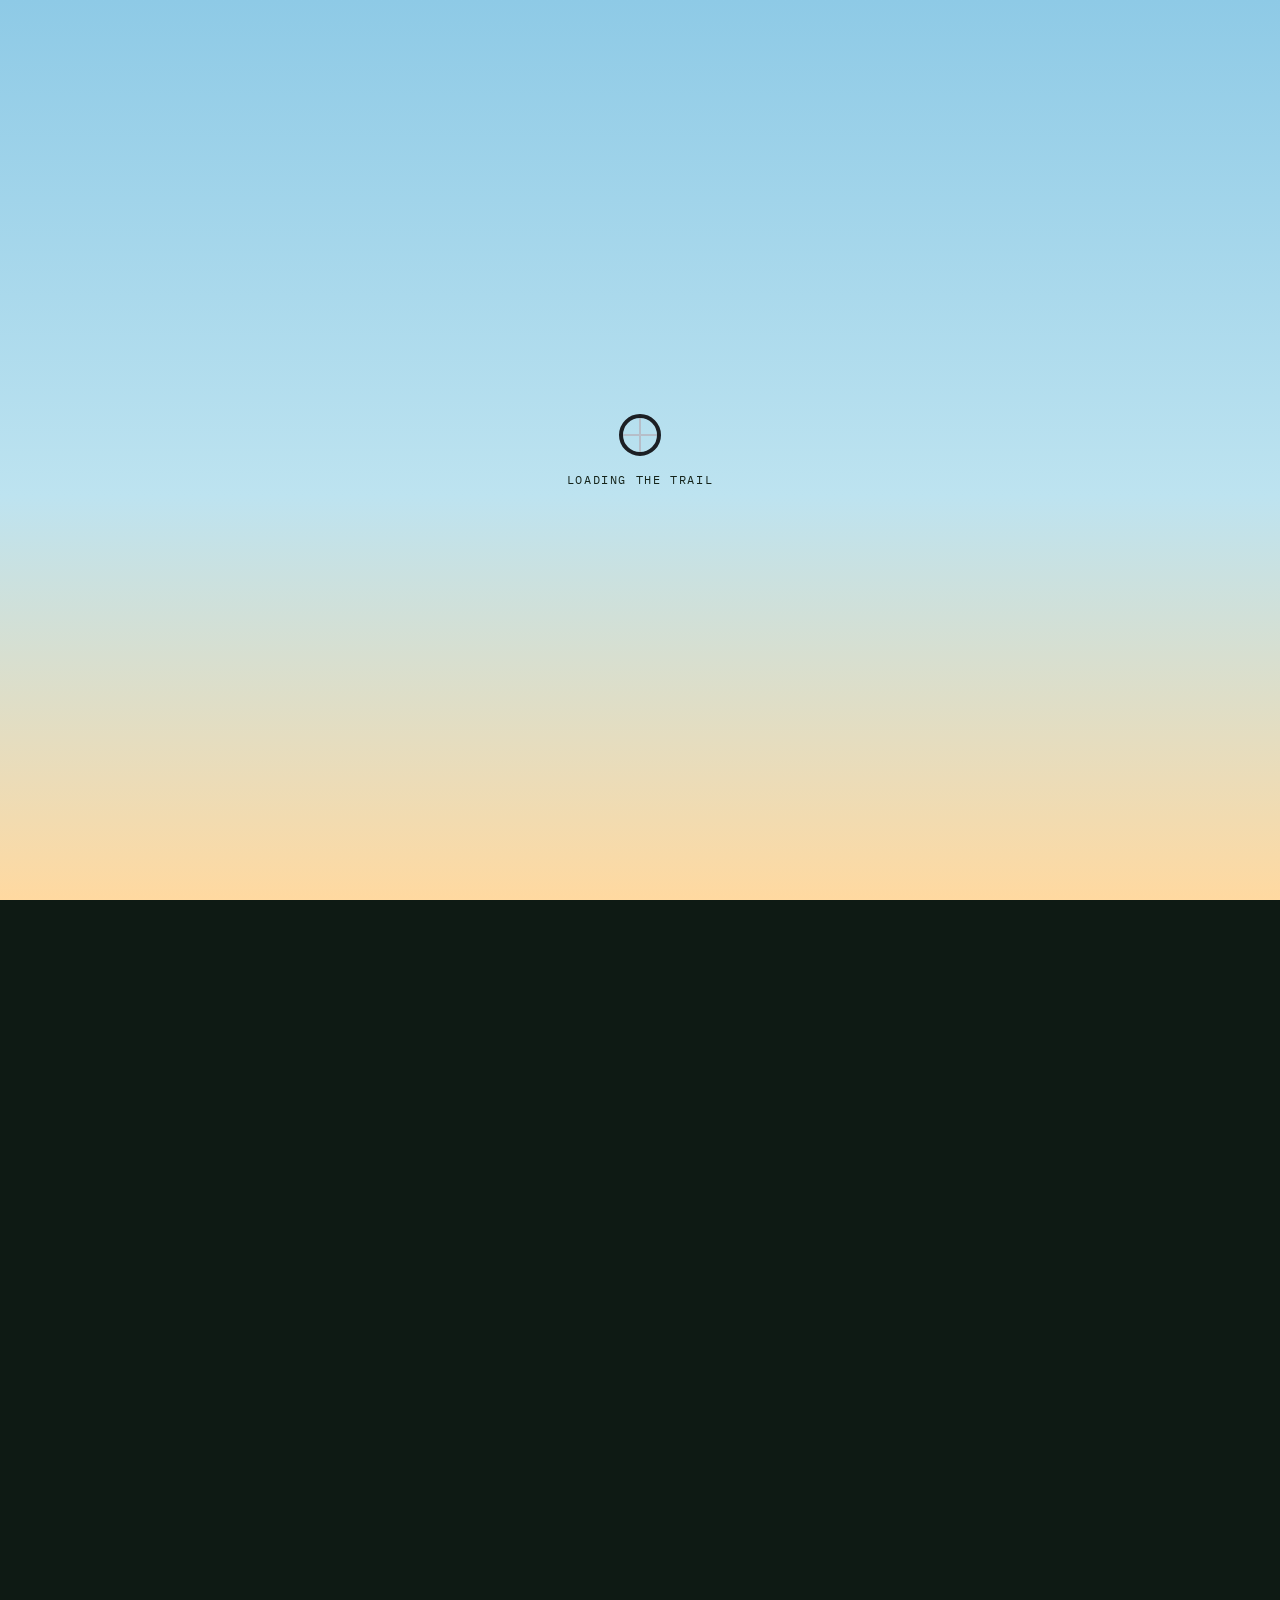
==== commit fcdec3a7: "Refresh headshot and resume; professional design pass - New headshot and resume PDF; site content, 3" ====
--- a/index.html
+++ b/index.html
@@ -21,12 +21,26 @@
 <meta name="twitter:title" content="Benian Walls | Cybersecurity & Global Policy" />
 <meta name="twitter:description" content="An interactive 3D resume: scroll to ride through the mountains." />
 <meta name="twitter:image" content="https://benianwalls.com/assets/og.png" />
-<link rel="icon" href="data:image/svg+xml,<svg xmlns='http://www.w3.org/2000/svg' viewBox='0 0 100 100'><text y='.9em' font-size='90'>🚵</text></svg>" />
+<link rel="icon" href="data:image/svg+xml,<svg xmlns='http://www.w3.org/2000/svg' viewBox='0 0 64 64'><rect width='64' height='64' rx='14' fill='%2314231a'/><text x='32' y='43' text-anchor='middle' font-family='Arial,Helvetica,sans-serif' font-weight='800' font-size='30' fill='%23ff7a3d'>BW</text></svg>" />
 <link rel="modulepreload" href="vendor/three/three.module.min.js" />
 <link rel="preconnect" href="https://fonts.googleapis.com" />
 <link rel="preconnect" href="https://fonts.gstatic.com" crossorigin />
-<link href="https://fonts.googleapis.com/css2?family=Space+Grotesk:wght@400;500;700&family=JetBrains+Mono:wght@400;700&display=swap" rel="stylesheet" />
+<link href="https://fonts.googleapis.com/css2?family=Archivo:ital,wdth,wght@0,75..125,400..900;1,75..125,400..900&family=IBM+Plex+Mono:wght@400;500;600&display=swap" rel="stylesheet" />
 <link rel="stylesheet" href="style.css" />
+<script type="application/ld+json">
+{
+  "@context": "https://schema.org",
+  "@type": "Person",
+  "name": "Benian Walls",
+  "url": "https://benianwalls.com/",
+  "image": "https://benianwalls.com/assets/headshot.jpg",
+  "email": "mailto:bwalls06@outlook.com",
+  "jobTitle": "Cybersecurity student",
+  "alumniOf": { "@type": "CollegeOrUniversity", "name": "Indiana University Bloomington" },
+  "knowsAbout": ["Cybersecurity", "Vulnerability management", "SIEM", "Python", "AI security"],
+  "sameAs": ["https://www.linkedin.com/in/benianwalls/", "https://github.com/benianwalls"]
+}
+</script>
 <!-- Cloudflare Web Analytics -->
 <script defer src='https://static.cloudflareinsights.com/beacon.min.js' data-cf-beacon='{"token": "f5797ab2a5e347eb9656a8737cb7e74e"}'></script>
 <!-- End Cloudflare Web Analytics -->
@@ -40,27 +54,30 @@
 </div>
 <div id="loader" aria-hidden="true">
   <div class="loader-wheel"></div>
-  <p class="mono">building the trail…</p>
+  <p class="mono">Loading the trail</p>
 </div>
 
 <!-- progress bar -->
 <div id="trail-progress"><div id="trail-progress-fill"></div></div>
 
 <!-- floating section dock -->
-<nav id="topnav" class="mono" aria-label="Sections">
+<nav id="topnav" aria-label="Sections">
   <span id="nav-slider" aria-hidden="true"></span>
-  <a href="#start" data-target="start">home</a>
-  <a href="#about" data-target="about">about</a>
-  <a href="#experience" data-target="experience">experience</a>
-  <a href="#projects" data-target="projects">projects</a>
-  <a href="#skills" data-target="skills">skills</a>
-  <a href="#education" data-target="education">education</a>
-  <a href="#leadership" data-target="leadership">leadership</a>
-  <a href="#contact" data-target="contact">contact</a>
+  <a href="#start" data-target="start">Home</a>
+  <a href="#about" data-target="about">About</a>
+  <a href="#experience" data-target="experience">Experience</a>
+  <a href="#projects" data-target="projects">Projects</a>
+  <a href="#skills" data-target="skills">Skills</a>
+  <a href="#education" data-target="education">Education</a>
+  <a href="#leadership" data-target="leadership">Leadership</a>
+  <a href="#contact" data-target="contact">Contact</a>
 </nav>
 
 <!-- badge counter -->
-<div id="hud" class="mono" title="Glowing badges are hidden along the trail, click them!">🏅 <span id="badge-count">0</span>/<span id="badge-total">7</span></div>
+<div id="hud" class="mono" title="Seven coins are hidden along the trail. Click them to collect.">
+  <svg class="ico" aria-hidden="true"><use href="#i-coin"/></svg>
+  <span><span id="badge-count">0</span>/<span id="badge-total">7</span></span>
+</div>
 
 <!-- hacker mode toggle (appears once all badges are collected) -->
 <button id="hack-toggle" class="mono" hidden>ENTER HACKER MODE</button>
@@ -68,8 +85,8 @@
 
 <!-- all-badges-collected toast -->
 <div id="toast">
-  <strong>🏆 TRAIL MASTER</strong>
-  <p class="mono">All 7 badges collected. HACKER MODE unlocked.</p>
+  <strong>Trail master</strong>
+  <p class="mono">All 7 coins collected. Hacker mode unlocked.</p>
 </div>
 
 <!-- ===== SCROLLING CONTENT ===== -->
@@ -77,21 +94,25 @@
 
   <section class="panel hero" id="start">
     <div class="hero-inner">
-      <p class="mono kicker" id="kicker"><span id="term-text"></span><span class="term-cursor" aria-hidden="true"></span></p>
-      <h1>BENIAN<br/>WALLS</h1>
-      <p class="subtitle">Cybersecurity &amp; Global Policy @ Indiana University</p>
-      <p class="tagline">Securing systems. Shredding trails.</p>
+      <p class="eyebrow">
+        <img class="eyebrow-photo" src="assets/headshot.jpg" alt="" width="44" height="44" />
+        <span class="mono">Interactive resume</span>
+      </p>
+      <h1>Benian<br/>Walls</h1>
+      <p class="subtitle">Cybersecurity &amp; Global Policy at Indiana University</p>
+      <ul class="proof">
+        <li><svg class="ico" aria-hidden="true"><use href="#i-shield"/></svg>Cybersecurity Intern, Indianapolis Airport Authority</li>
+        <li><svg class="ico" aria-hidden="true"><use href="#i-spark"/></svg>Campus Lead, OpenAI Student Collective</li>
+        <li><svg class="ico" aria-hidden="true"><use href="#i-users"/></svg>President, Ingineering Club (400+ members)</li>
+      </ul>
       <div class="hero-actions">
-        <a class="btn-resume mono" href="assets/BenianWalls-Resume.pdf" download>⬇ download resume</a>
-        <button class="btn-tour mono" id="tour-btn">▶ take the tour</button>
-        <button class="btn-quick mono" id="quick-btn">⚡ 30-second version</button>
+        <button class="btn btn-primary" id="tour-btn"><svg class="ico" aria-hidden="true"><use href="#i-play"/></svg><span>Take the tour</span></button>
+        <button class="btn btn-light" id="quick-btn"><svg class="ico" aria-hidden="true"><use href="#i-zap"/></svg><span>30-second version</span></button>
+        <a class="btn btn-dark" href="assets/BenianWalls-Resume.pdf" download><svg class="ico" aria-hidden="true"><use href="#i-download"/></svg><span>Resume PDF</span></a>
       </div>
       <div class="scroll-hint">
-        <span class="mono">An interactive resume: scroll to ride | click the buildings to explore</span>
-        <span class="mono hint2">The rider, trees &amp; glowing coins are clickable too</span>
+        <span>Scroll to ride the trail. Each building is a section of my resume.</span>
         <button class="scroll-cta" id="scroll-cta" aria-label="Start the ride">
-          <span class="cta-pill mono">swipe to ride <span class="pill-arrow">→</span></span>
-          <span class="chev"></span>
           <span class="chev"></span>
           <span class="chev"></span>
         </button>
@@ -115,58 +136,62 @@
 
   <div class="popup" id="popup-quick" role="dialog" aria-modal="true" aria-label="Resume at a glance">
     <div class="card popup-panel quick-card">
-      <button class="popup-close" aria-label="Close">✕</button>
-      <p class="mono kicker">// THE 30-SECOND VERSION</p>
-      <h2>Benian Walls</h2>
-      <p class="quick-lede">Cybersecurity &amp; Global Policy @ Indiana University · May 2028 · 3.63 GPA · Bloomington, IN</p>
+      <button class="popup-close" aria-label="Close"><svg class="ico" aria-hidden="true"><use href="#i-close"/></svg></button>
+      <div class="quick-head">
+        <img class="portrait" src="assets/headshot.jpg" alt="Benian Walls" />
+        <div>
+          <p class="kicker">The 30-second version</p>
+          <h2>Benian Walls</h2>
+          <p class="quick-lede">Cybersecurity &amp; Global Policy, Indiana University · May 2028 · 3.63 GPA</p>
+        </div>
+      </div>
       <ul class="quick-list">
-        <li><strong>Cybersecurity Intern, Indianapolis Airport Authority</strong> <span class="mono when">2026</span><br/>Vulnerability management, SIEM monitoring, threat investigation, risk &amp; compliance.</li>
-        <li><strong>Security Solutions Specialist, ByteShield Solutions</strong> <span class="mono when">2025-now</span><br/>Nessus scans (35+ high-risk findings/project, 95% remediated), firewall reviews (-40% unauthorized access), GoPhish campaigns (-45% risky clicks).</li>
-        <li><strong>Student IT Support, IU UITS</strong> <span class="mono when">2026-now</span><br/>Account, device, Wi-Fi, and software support for students, faculty, and staff.</li>
-        <li><strong>Built:</strong> MalwareScope (ML malware detector, 79% detection at 0.1% FPR), an LLM Agent Security Lab, and a port scanner.</li>
-        <li><strong>Leads:</strong> President of the Ingineering Club (board of 7, 400+ members).</li>
-        <li><strong>Certs:</strong> Google Cybersecurity Certificate, IU GenAI 101.</li>
+        <li><strong>Cybersecurity Intern, Indianapolis Airport Authority</strong> <span class="mono when">2026</span><br/>Vulnerability management, SIEM monitoring, threat investigation, risk and compliance.</li>
+        <li><strong>Security Solutions Specialist (Contract), ByteShield Solutions</strong> <span class="mono when">2025 to present</span><br/>Nessus scans and network reviews (35+ high-risk findings per project, 95% remediated); GoPhish campaigns that cut risky clicks 45%.</li>
+        <li><strong>Student IT Support, IU UITS</strong> <span class="mono when">2026 to present</span><br/>Account, device, Wi-Fi, and software support for students, faculty, and staff.</li>
+        <li><strong>Projects</strong><br/>MalwareScope (ML malware detector, 79% detection at a 0.1% false-positive rate) and an LLM Agent Security Lab.</li>
+        <li><strong>Leadership</strong><br/>Campus Lead, OpenAI Student Collective (1 of 120 worldwide). President, Ingineering Club (board of 7, 400+ members).</li>
+        <li><strong>Certificates</strong><br/>Google Cybersecurity Certificate, IU GenAI 101.</li>
       </ul>
       <div class="chips quick-chips">
         <span>Nessus</span><span>Nmap</span><span>Wireshark</span><span>GoPhish</span><span>Tanium</span><span>Arctic Wolf</span><span>Python</span><span>SQL</span><span>Linux</span><span>NIST</span>
       </div>
       <div class="contact-links">
-        <a href="mailto:bwalls06@outlook.com" class="contact-btn">📧 Email</a>
-        <a href="https://www.linkedin.com/in/benianwalls/" target="_blank" rel="noopener" class="contact-btn">💼 LinkedIn</a>
-        <a href="assets/BenianWalls-Resume.pdf" download class="contact-btn">📄 Resume PDF</a>
-      </div>
-      <p class="mono footer-note">Want details? Ride the trail, or ask the coach in the corner.</p>
+        <a href="mailto:bwalls06@outlook.com" class="contact-btn"><svg class="ico" aria-hidden="true"><use href="#i-mail"/></svg>Email</a>
+        <a href="https://www.linkedin.com/in/benianwalls/" target="_blank" rel="noopener" class="contact-btn"><svg class="ico" aria-hidden="true"><use href="#i-linkedin"/></svg>LinkedIn</a>
+        <a href="assets/BenianWalls-Resume.pdf" download class="contact-btn"><svg class="ico" aria-hidden="true"><use href="#i-file"/></svg>Resume PDF</a>
+      </div>
     </div>
   </div>
 
   <div class="popup" id="popup-about" role="dialog" aria-modal="true" aria-label="About Me">
     <div class="card popup-panel">
-      <button class="popup-close" aria-label="Close">✕</button>
-      <p class="mono kicker">MILE 01 · WHO'S RIDING</p>
-      <h2>About Me</h2>
+      <button class="popup-close" aria-label="Close"><svg class="ico" aria-hidden="true"><use href="#i-close"/></svg></button>
+      <p class="kicker">Mile 01</p>
+      <h2>About</h2>
       <div class="about-flex">
         <img class="portrait" src="assets/headshot.jpg" alt="Benian Walls" loading="lazy" onerror="this.style.display='none'" />
         <p>I’m a cybersecurity student at Indiana University’s Luddy School of Informatics, Computing, and Engineering, graduating in May 2028. I enjoy learning both the technical and broader sides of security, from working with vulnerability management, phishing simulations, and SIEM tools to understanding how cybersecurity impacts organizations and the world around us.</p>
       </div>
       <ul class="fact-list">
-        <li><span class="mono">📍</span> Bloomington, IN</li>
-        <li><span class="mono">🗣</span> Fluent in English &amp; Turkish</li>
-        <li><span class="mono">🏅</span> Hudson &amp; Holland Scholar: merit program for academic excellence &amp; leadership</li>
-        <li><span class="mono">🎓</span> Provost Scholarship recipient</li>
-        <li><span class="mono">⏰</span> Off the clock: fishing, traveling, and finding new trails</li>
+        <li><svg class="ico" aria-hidden="true"><use href="#i-pin"/></svg>Bloomington, IN</li>
+        <li><svg class="ico" aria-hidden="true"><use href="#i-globe"/></svg>Fluent in English and Turkish</li>
+        <li><svg class="ico" aria-hidden="true"><use href="#i-award"/></svg>Hudson &amp; Holland Scholar: merit-based program for academic excellence and leadership</li>
+        <li><svg class="ico" aria-hidden="true"><use href="#i-cap"/></svg>Provost Scholarship recipient</li>
+        <li><svg class="ico" aria-hidden="true"><use href="#i-clock"/></svg>Off the clock: fishing, traveling, and finding new trails</li>
       </ul>
       <div class="photo-strip">
-        <figure class="polaroid tilt-l">
-          <img src="assets/fishing.jpg" alt="Benian holding a freshly caught bass on a lake boardwalk" loading="lazy" onerror="this.closest('.polaroid').style.display='none'" />
-          <figcaption class="mono">caught one 🎣</figcaption>
+        <figure class="photo">
+          <img src="assets/fishing.jpg" alt="Benian holding a freshly caught bass on a lake boardwalk" loading="lazy" onerror="this.closest('.photo').style.display='none'" />
+          <figcaption class="mono">On the water</figcaption>
         </figure>
-        <figure class="polaroid tilt-r">
-          <img src="assets/travel.jpg" alt="Benian in San Francisco with the Bay Bridge behind him" loading="lazy" onerror="this.closest('.polaroid').style.display='none'" />
-          <figcaption class="mono">san francisco 🌉</figcaption>
+        <figure class="photo">
+          <img src="assets/travel.jpg" alt="Benian in San Francisco with the Bay Bridge behind him" loading="lazy" onerror="this.closest('.photo').style.display='none'" />
+          <figcaption class="mono">San Francisco</figcaption>
         </figure>
-        <figure class="polaroid tilt-l">
-          <img src="assets/bike.jpg" alt="Benian and a riding buddy holding their bikes in front of a covered bridge" loading="lazy" onerror="this.closest('.polaroid').style.display='none'" />
-          <figcaption class="mono">actual trails 🚵</figcaption>
+        <figure class="photo">
+          <img src="assets/bike.jpg" alt="Benian and a riding buddy holding their bikes in front of a covered bridge" loading="lazy" onerror="this.closest('.photo').style.display='none'" />
+          <figcaption class="mono">Actual trails</figcaption>
         </figure>
       </div>
     </div>
@@ -174,8 +199,8 @@
 
   <div class="popup" id="popup-experience" role="dialog" aria-modal="true" aria-label="Experience">
     <div class="card popup-panel">
-      <button class="popup-close" aria-label="Close">✕</button>
-      <p class="mono kicker">MILE 02 · THE CLIMB</p>
+      <button class="popup-close" aria-label="Close"><svg class="ico" aria-hidden="true"><use href="#i-close"/></svg></button>
+      <p class="kicker">Mile 02</p>
       <h2>Experience</h2>
 
       <div class="job club-job">
@@ -183,7 +208,7 @@
         <div class="club-body">
         <div class="job-head">
           <h3>Cybersecurity Intern</h3>
-          <span class="mono when">May - Aug 2026</span>
+          <span class="mono when">May 2026 - Aug 2026</span>
         </div>
         <p class="org">Indianapolis Airport Authority · Indianapolis, IN</p>
         <ul>
@@ -202,8 +227,8 @@
         </div>
         <p class="org">Indiana University UITS · Bloomington, IN</p>
         <ul>
-          <li>Providing technical support for students, faculty, and staff across account, device, Wi-Fi, and software issues</li>
-          <li>Documenting tickets, troubleshooting issues, and solving problems while following IU service procedures</li>
+          <li>Provide technical support for students, faculty, and staff across account, device, Wi-Fi, and software issues</li>
+          <li>Document tickets, troubleshoot issues, and solve problems while following IU service procedures</li>
         </ul>
         </div>
       </div>
@@ -212,14 +237,13 @@
         <img class="club-logo" src="assets/byteshield_sol.jpeg" alt="ByteShield Solutions logo" loading="lazy" onerror="this.style.display='none'" />
         <div class="club-body">
         <div class="job-head">
-          <h3>Contracted Security Solutions Specialist</h3>
+          <h3>Security Solutions Specialist (Contract)</h3>
           <span class="mono when">Aug 2025 - Present</span>
         </div>
         <p class="org">ByteShield Solutions · Bloomington, IN</p>
         <ul>
-          <li>Conducting Nessus scans to find security weaknesses, reporting 35+ high-risk issues per project with 95% remediation</li>
-          <li>Reviewing firewalls, devices, and network rules, reducing unauthorized access attempts by 40%</li>
-          <li>Creating phishing tests using GoPhish, helping reduce risky clicks by 45%</li>
+          <li>Identify 35+ high-risk issues per project through Nessus scans and network reviews, achieving 95% remediation</li>
+          <li>Design phishing tests using GoPhish, helping reduce risky clicks by 45% and strengthening employee security awareness</li>
         </ul>
         </div>
       </div>
@@ -228,51 +252,54 @@
 
   <div class="popup" id="popup-projects" role="dialog" aria-modal="true" aria-label="Projects">
     <div class="card popup-panel">
-      <button class="popup-close" aria-label="Close">✕</button>
-      <p class="mono kicker">MILE 03 · BUILDS</p>
+      <button class="popup-close" aria-label="Close"><svg class="ico" aria-hidden="true"><use href="#i-close"/></svg></button>
+      <p class="kicker">Mile 03</p>
       <h2>Projects</h2>
 
       <div class="project">
-        <h3>MalwareScope <span class="mono tech">Python · PyTorch · scikit-learn · FastAPI · SHAP</span></h3>
+        <h3>MalwareScope</h3>
+        <p class="mono tech">Python · PyTorch · scikit-learn · FastAPI · SHAP</p>
         <p>ML-powered static malware detector for Windows PE files, training Random Forest and PyTorch neural-network models on the EMBER2018/2024 benchmarks; the best model detects 79% of malware at a deployable 0.1% false-positive rate. Added SHAP explainability, a calibrated UNCERTAIN band, and a VirusTotal cross-check, served through a FastAPI web dashboard, CLI, and a Chrome extension that scans downloads in real time.</p>
-        <a class="repo-link mono" href="https://github.com/benianwalls/malwarescope" target="_blank" rel="noopener">view code on github ↗</a>
+        <a class="repo-link" href="https://github.com/benianwalls/malwarescope" target="_blank" rel="noopener"><svg class="ico" aria-hidden="true"><use href="#i-github"/></svg>View code on GitHub</a>
       </div>
 
       <div class="project">
-        <h3>LLM Agent Security Lab <span class="mono tech">Python · Git</span></h3>
-        <p>Built a vulnerable-and-defended LLM-agent environment to evaluate indirect prompt injection, mock data exfiltration, system prompt leakage, and unsafe tool execution in a controlled sandbox. Implemented guardrails outside the model: least-privilege tool access, output encoding, and recipient restrictions.</p>
-        <a class="repo-link mono" href="https://github.com/benianwalls/llm-agent-security-lab" target="_blank" rel="noopener">view code on github ↗</a>
+        <h3>LLM Agent Security Lab</h3>
+        <p class="mono tech">Python · Git · GitHub</p>
+        <p>A vulnerable-and-defended LLM-agent environment to evaluate indirect prompt injection, mock data exfiltration, system prompt leakage, and unsafe tool execution in a controlled sandbox. Implemented model-independent guardrails, including least-privilege tool access, output encoding, and recipient restrictions.</p>
+        <a class="repo-link" href="https://github.com/benianwalls/llm-agent-security-lab" target="_blank" rel="noopener"><svg class="ico" aria-hidden="true"><use href="#i-github"/></svg>View code on GitHub</a>
       </div>
 
       <div class="project">
-        <h3>Python Port Scanner <span class="mono tech">Python</span></h3>
+        <h3>Python Port Scanner</h3>
+        <p class="mono tech">Python</p>
         <p>A Python tool that scans target IPs, identifies open ports, and assesses potential attack surfaces on target systems.</p>
-        <a class="repo-link mono" href="https://github.com/benianwalls/Port_Scanner" target="_blank" rel="noopener">view code on github ↗</a>
+        <a class="repo-link" href="https://github.com/benianwalls/Port_Scanner" target="_blank" rel="noopener"><svg class="ico" aria-hidden="true"><use href="#i-github"/></svg>View code on GitHub</a>
       </div>
     </div>
   </div>
 
   <div class="popup" id="popup-skills" role="dialog" aria-modal="true" aria-label="Skills">
     <div class="card popup-panel">
-      <button class="popup-close" aria-label="Close">✕</button>
-      <p class="mono kicker">MILE 04 · GEAR CHECK</p>
+      <button class="popup-close" aria-label="Close"><svg class="ico" aria-hidden="true"><use href="#i-close"/></svg></button>
+      <p class="kicker">Mile 04</p>
       <h2>Skills</h2>
       <div class="skill-group">
-        <h4 class="mono">SECURITY &amp; NETWORKING</h4>
+        <h4 class="mono">Security &amp; networking</h4>
         <div class="chips">
           <span>Nessus</span><span>Nmap</span><span>GoPhish</span><span>Arctic Wolf</span><span>Tanium</span><span>Wireshark</span><span>OWASP Top 10</span><span>NIST</span><span>CIS Controls</span>
         </div>
       </div>
       <div class="skill-group">
-        <h4 class="mono">PROGRAMMING &amp; SCRIPTING</h4>
+        <h4 class="mono">Programming &amp; scripting</h4>
         <div class="chips">
           <span>Python</span><span>SQL</span><span>Java</span><span>JavaScript</span><span>HTML</span><span>CSS</span>
         </div>
       </div>
       <div class="skill-group">
-        <h4 class="mono">SYSTEMS &amp; TOOLS</h4>
+        <h4 class="mono">Systems &amp; tools</h4>
         <div class="chips">
-          <span>Linux</span><span>Kali Linux</span><span>Git / GitHub</span><span>Windows</span><span>macOS</span><span>Terminal</span>
+          <span>Linux</span><span>Kali Linux</span><span>Git / GitHub</span><span>Windows</span><span>macOS</span><span>Terminal</span><span>Microsoft Office</span><span>Google Workspace</span>
         </div>
       </div>
     </div>
@@ -280,9 +307,9 @@
 
   <div class="popup" id="popup-education" role="dialog" aria-modal="true" aria-label="Education and Certificates">
     <div class="card popup-panel">
-      <button class="popup-close" aria-label="Close">✕</button>
-      <p class="mono kicker">MILE 05 · SUMMIT ROUTE</p>
-      <h2>Education &amp; Certs</h2>
+      <button class="popup-close" aria-label="Close"><svg class="ico" aria-hidden="true"><use href="#i-close"/></svg></button>
+      <p class="kicker">Mile 05</p>
+      <h2>Education &amp; Certificates</h2>
       <div class="job club-job">
         <img class="club-logo" src="assets/IUlogo.jpeg" alt="Indiana University logo" loading="lazy" onerror="this.style.display='none'" />
         <div class="club-body">
@@ -290,9 +317,11 @@
           <h3>B.S. Cybersecurity &amp; Global Policy</h3>
           <span class="mono when">May 2028</span>
         </div>
-        <p class="org">Indiana University | Luddy School of Informatics, Computing, and Engineering</p>
-        <ul>
-          <li>Minor: Central Eurasian Studies with Language</li>
+        <p class="org">Indiana University · Luddy School of Informatics, Computing, and Engineering</p>
+        <ul>
+          <li>GPA: 3.63 / 4.0</li>
+          <li>Minor: Central Eurasian Studies with a Language</li>
+          <li>Hudson &amp; Holland Scholar, Provost Scholarship</li>
         </ul>
         </div>
       </div>
@@ -305,7 +334,20 @@
         </div>
         <p class="org">Coursera</p>
         <ul>
-          <li>Network security, risk management, threat analysis, incident response; hands-on with Linux, Wireshark, and SQL</li>
+          <li>Foundational training in network security, risk management, threat analysis, and incident response, with hands-on work</li>
+        </ul>
+        </div>
+      </div>
+      <div class="job club-job">
+        <img class="club-logo" src="assets/IUlogo.jpeg" alt="Indiana University logo" loading="lazy" onerror="this.style.display='none'" />
+        <div class="club-body">
+        <div class="job-head">
+          <h3>GenAI 101 Certificate</h3>
+          <span class="mono when">Jun 2026</span>
+        </div>
+        <p class="org">Indiana University</p>
+        <ul>
+          <li>Generative AI concepts, prompt engineering, and responsible AI practices</li>
         </ul>
         </div>
       </div>
@@ -314,9 +356,23 @@
 
   <div class="popup" id="popup-leadership" role="dialog" aria-modal="true" aria-label="Leadership">
     <div class="card popup-panel">
-      <button class="popup-close" aria-label="Close">✕</button>
-      <p class="mono kicker">MILE 06 · RIDING WITH THE PACK</p>
-      <h2>Leadership</h2>
+      <button class="popup-close" aria-label="Close"><svg class="ico" aria-hidden="true"><use href="#i-close"/></svg></button>
+      <p class="kicker">Mile 06</p>
+      <h2>Leadership &amp; Involvement</h2>
+      <div class="job club-job">
+        <div class="club-logo logo-tile" aria-hidden="true"><svg class="ico"><use href="#i-spark"/></svg></div>
+        <div class="club-body">
+        <div class="job-head">
+          <h3>Campus Lead, OpenAI Student Collective</h3>
+          <span class="mono when">Aug 2026 - Present</span>
+        </div>
+        <p class="org">Indiana University · Bloomington, IN</p>
+        <ul>
+          <li>Selected as 1 of 120 undergraduate Campus Leads worldwide for OpenAI’s Student Collective, a global program advancing practical and responsible AI education on university campuses</li>
+          <li>Co-lead Indiana University’s workshops, Studio Hours, and showcases where students build with ChatGPT and Codex</li>
+        </ul>
+        </div>
+      </div>
       <div class="job club-job">
         <img class="club-logo" src="assets/ingineering.jpg" alt="INgineering at IU club logo" loading="lazy" onerror="this.style.display='none'" />
         <div class="club-body">
@@ -324,23 +380,10 @@
           <h3>President, Ingineering Club</h3>
           <span class="mono when">Apr 2026 - Present</span>
         </div>
-        <p class="org">Indiana University</p>
-        <ul>
-          <li>Recruited and manage an executive board of 7 and a community of 400+ members</li>
-          <li>Run day-to-day operations: events, meetings, and project coordination</li>
-        </ul>
-        </div>
-      </div>
-      <div class="job club-job">
-        <img class="club-logo" src="assets/cyberclub.jpeg" alt="IU Cybersecurity Club logo" loading="lazy" onerror="this.style.display='none'" />
-        <div class="club-body">
-        <div class="job-head">
-          <h3>Member, Cybersecurity Club</h3>
-          <span class="mono when">Sep 2024 - Present</span>
-        </div>
-        <p class="org">Indiana University</p>
-        <ul>
-          <li>Hands-on ethical hacking, threat analysis, and network defense; workshops on cloud security and malware analysis</li>
+        <p class="org">Indiana University · Bloomington, IN</p>
+        <ul>
+          <li>Recruit and manage an executive board of 7 members and 400+ total members</li>
+          <li>Lead the day-to-day operations of the club: plan events, run meetings, and keep projects organized</li>
         </ul>
         </div>
       </div>
@@ -349,18 +392,18 @@
 
   <div class="popup" id="popup-contact" role="dialog" aria-modal="true" aria-label="Contact">
     <div class="card popup-panel contact-card">
-      <button class="popup-close" aria-label="Close">✕</button>
-      <p class="mono kicker">// END OF TRAIL</p>
-      <h2>Let's Connect</h2>
+      <button class="popup-close" aria-label="Close"><svg class="ico" aria-hidden="true"><use href="#i-close"/></svg></button>
+      <p class="kicker">End of trail</p>
+      <h2>Let's connect</h2>
       <p>Open to internships, security projects, and a good ride.</p>
       <div class="contact-links">
-        <a href="mailto:bwalls06@outlook.com" class="contact-btn">📧 bwalls06@outlook.com</a>
-        <a href="https://www.linkedin.com/in/benianwalls/" target="_blank" rel="noopener" class="contact-btn">💼 LinkedIn</a>
-        <a href="https://github.com/benianwalls" target="_blank" rel="noopener" class="contact-btn">🐙 GitHub</a>
-        <a href="assets/BenianWalls-Resume.pdf" download class="contact-btn">📄 Download Resume</a>
-      </div>
-      <button class="back-to-start mono" id="back-to-start">⟲ ride back to the trailhead</button>
-      <p class="mono footer-note">© 2026 Benian Walls · built with way too much time · <a href="classic/">classic 2D version</a></p>
+        <a href="mailto:bwalls06@outlook.com" class="contact-btn"><svg class="ico" aria-hidden="true"><use href="#i-mail"/></svg>bwalls06@outlook.com</a>
+        <a href="https://www.linkedin.com/in/benianwalls/" target="_blank" rel="noopener" class="contact-btn"><svg class="ico" aria-hidden="true"><use href="#i-linkedin"/></svg>LinkedIn</a>
+        <a href="https://github.com/benianwalls" target="_blank" rel="noopener" class="contact-btn"><svg class="ico" aria-hidden="true"><use href="#i-github"/></svg>GitHub</a>
+        <a href="assets/BenianWalls-Resume.pdf" download class="contact-btn"><svg class="ico" aria-hidden="true"><use href="#i-file"/></svg>Download resume</a>
+      </div>
+      <button class="back-to-start" id="back-to-start"><svg class="ico" aria-hidden="true"><use href="#i-restart"/></svg>Ride back to the trailhead</button>
+      <p class="footer-note">© 2026 Benian Walls · <a href="classic/">Classic 2D version</a></p>
     </div>
   </div>
 
--- a/style.css
+++ b/style.css
@@ -3,12 +3,18 @@
 
 :root {
   --orange: #ff7a3d;
+  --orange-ink: #b84a14; /* the accent when it has to be readable as text on paper */
   --pine: #0e1a14;
-  --ink: #16211b;
-  --paper: rgba(250, 248, 242, 0.94);
-  --mono: "JetBrains Mono", ui-monospace, monospace;
-  --sans: "Space Grotesk", system-ui, sans-serif;
-  --night: 0; /* 0 = day, 1 = night — driven by JS */
+  --ink: #14231a;
+  --ink-2: #3d4a42;
+  --muted: #6a7468;
+  --paper: #fbfaf6;
+  --paper-2: #f1efe8;
+  --line: rgba(20, 35, 26, 0.13);
+  --radius: 12px;
+  --shadow: 0 10px 30px rgba(0, 0, 0, 0.18);
+  --mono: "IBM Plex Mono", ui-monospace, "SF Mono", Menlo, monospace;
+  --sans: "Archivo", system-ui, -apple-system, "Segoe UI", sans-serif;
 }
 
 html { scroll-behavior: smooth; }
@@ -18,11 +24,27 @@
   color: var(--ink);
   background: var(--pine);
   overflow-x: hidden;
+  -webkit-font-smoothing: antialiased;
   /* let the browser pan vertically; horizontal drags go to our ride handler */
   touch-action: pan-y pinch-zoom;
 }
 
+button { font-family: inherit; }
 .mono { font-family: var(--mono); }
+
+/* one line-icon set (icons.js) */
+.ico {
+  width: 1.15em; height: 1.15em;
+  flex: none;
+  fill: none;
+  stroke: currentColor;
+  stroke-width: 1.75;
+  stroke-linecap: round;
+  stroke-linejoin: round;
+  vertical-align: -0.2em;
+}
+
+:focus-visible { outline: 2px solid var(--orange); outline-offset: 2px; }
 
 /* ============ FIXED 3D SCENE ============ */
 #scene {
@@ -43,38 +65,46 @@
   pointer-events: auto;
   border: 0;
   background: none;
-  padding: 0 0 6px;
+  padding: 0 0 12px;
   font: inherit;
   cursor: pointer;
   will-change: transform, opacity;
 }
 .lm-tag:focus-visible { outline: none; }
-.lm-tag:focus-visible .lm-label { outline: 3px solid var(--orange); outline-offset: 3px; }
+.lm-tag:focus-visible .lm-label { outline: 2px solid var(--orange); outline-offset: 2px; }
 
 .lm-label {
-  display: inline-block;
-  font-size: 0.7rem;
-  letter-spacing: 0.06em;
+  position: relative;
+  display: inline-flex;
+  align-items: center;
+  gap: 7px;
+  font-size: 0.8rem;
+  font-weight: 600;
   white-space: nowrap;
-  color: #14231a;
-  background: linear-gradient(180deg, rgba(255, 255, 255, 0.8), rgba(255, 255, 255, 0.6));
-  backdrop-filter: blur(8px);
-  -webkit-backdrop-filter: blur(8px);
-  border: 1px solid rgba(255, 255, 255, 0.6);
-  border-radius: 99px;
-  padding: 6px 13px;
-  box-shadow: 0 4px 14px rgba(0, 0, 0, 0.18), inset 0 1px 0 rgba(255, 255, 255, 0.8);
-  animation: label-bob 2.2s ease-in-out infinite;
-  transition: transform 0.2s ease, box-shadow 0.2s ease;
-}
-.lm-tag:hover .lm-label { box-shadow: 0 6px 20px rgba(255, 122, 61, 0.45), inset 0 1px 0 rgba(255, 255, 255, 0.8); }
-.lm-click { color: var(--orange); font-weight: 700; }
-@keyframes label-bob {
-  0%, 100% { transform: translateY(0); }
-  50% { transform: translateY(-7px); }
-}
-body.night .lm-label { background: linear-gradient(180deg, rgba(255, 250, 235, 0.88), rgba(255, 244, 220, 0.72)); }
-body.hacked .lm-label { background: rgba(3, 16, 9, 0.85); color: #7dffb0; border-color: rgba(0, 255, 140, 0.35); }
+  color: var(--ink);
+  background: var(--paper);
+  border-radius: 8px;
+  padding: 7px 11px;
+  box-shadow: 0 6px 18px rgba(0, 0, 0, 0.22), 0 0 0 1px rgba(20, 35, 26, 0.08);
+  transition: transform 0.18s ease, background 0.18s ease, color 0.18s ease;
+}
+/* small pointer so the tag reads as pinned to its building */
+.lm-label::after {
+  content: "";
+  position: absolute;
+  left: 50%; bottom: -5px;
+  width: 10px; height: 10px;
+  background: inherit;
+  transform: translateX(-50%) rotate(45deg);
+  border-radius: 2px;
+}
+.lm-label .ico:first-child { color: var(--orange-ink); }
+.lm-go { color: var(--muted); transition: transform 0.18s ease; }
+.lm-tag:hover .lm-label { background: var(--ink); color: #fff; transform: translateY(-2px); }
+.lm-tag:hover .lm-label .ico { color: var(--orange); }
+.lm-tag:hover .lm-go { transform: translateX(3px); }
+body.hacked .lm-label { background: #04140c; color: #7dffb0; box-shadow: 0 0 0 1px rgba(0, 255, 140, 0.35); }
+body.hacked .lm-label .ico { color: #41ff9a; }
 
 /* first-paint loader while the world is generated */
 #loader {
@@ -85,18 +115,19 @@
   flex-direction: column;
   align-items: center;
   justify-content: center;
-  gap: 14px;
+  gap: 16px;
   background: linear-gradient(to bottom, #8ecae6 0%, #bde3f0 55%, #ffd9a0 100%);
-  color: #14231a;
-  font-size: 0.8rem;
-  letter-spacing: 0.08em;
+  color: var(--ink);
+  font-size: 0.72rem;
+  letter-spacing: 0.14em;
+  text-transform: uppercase;
   transition: opacity 0.8s ease;
 }
 #loader.done { opacity: 0; pointer-events: none; }
 .loader-wheel {
-  width: 46px; height: 46px;
+  width: 42px; height: 42px;
   border-radius: 50%;
-  border: 5px solid #1c1f24;
+  border: 4px solid #1c1f24;
   background:
     linear-gradient(#b6bec9, #b6bec9) center / 2px 100% no-repeat,
     linear-gradient(#b6bec9, #b6bec9) center / 100% 2px no-repeat;
@@ -108,101 +139,69 @@
 #trail-progress {
   position: fixed;
   top: 0; left: 0; right: 0;
-  height: 4px;
-  background: rgba(0, 0, 0, 0.25);
+  height: 3px;
+  background: rgba(0, 0, 0, 0.18);
   z-index: 50;
 }
-#trail-progress-fill {
-  height: 100%;
-  width: 0;
-  background: linear-gradient(90deg, var(--orange), #ffd166);
-  border-radius: 0 3px 3px 0;
-  box-shadow: 0 0 10px rgba(255, 170, 80, 0.8);
-}
-
-::selection { background: var(--orange); color: #fff; }
-
-/* ============ FLOATING SECTION DOCK ============ */
+#trail-progress-fill { height: 100%; width: 0; background: var(--orange); }
+
+::selection { background: var(--orange); color: var(--ink); }
+
+/* ============ SECTION DOCK ============ */
 #topnav {
   position: fixed;
-  top: 12px; left: 50%;
+  top: 14px; left: 50%;
   transform: translateX(-50%);
   z-index: 55;
   display: flex;
   align-items: center;
   gap: 2px;
-  padding: 5px;
+  padding: 4px;
   width: max-content;
-  /* stay a centered pill — never stretch into the badge counter */
+  /* stay centered; never stretch into the coin counter */
   max-width: calc(100vw - 240px);
   overflow-x: auto;
   touch-action: pan-x;
   scrollbar-width: none;
-  border-radius: 99px;
-  /* liquid glass: frosted tint + heavy blur with saturation boost */
-  background: linear-gradient(180deg, rgba(255, 255, 255, 0.22), rgba(255, 255, 255, 0.08));
-  backdrop-filter: blur(22px) saturate(180%);
-  -webkit-backdrop-filter: blur(22px) saturate(180%);
-  border: 1px solid rgba(255, 255, 255, 0.38);
-  box-shadow:
-    0 8px 32px rgba(0, 0, 0, 0.16),
-    inset 0 1px 0 rgba(255, 255, 255, 0.5),
-    inset 0 -1px 0 rgba(255, 255, 255, 0.08);
+  border-radius: var(--radius);
+  background: rgba(251, 250, 246, 0.9);
+  backdrop-filter: blur(12px);
+  -webkit-backdrop-filter: blur(12px);
+  box-shadow: var(--shadow), 0 0 0 1px rgba(20, 35, 26, 0.08);
 }
 #topnav a {
   position: relative;
   z-index: 1;
   padding: 7px 13px;
-  font-size: 0.68rem;
-  font-weight: 700;
-  letter-spacing: 0.08em;
+  font-size: 0.82rem;
+  font-weight: 600;
   text-decoration: none;
-  color: #1c2b21;
-  cursor: pointer;
-  border-radius: 99px;
+  color: var(--ink-2);
+  cursor: pointer;
+  border-radius: 9px;
   white-space: nowrap;
   transition: color 0.25s ease;
 }
-#topnav a:hover { color: #ff7a3d; }
-#topnav a.active { color: #14231a; }
+#topnav a:hover { color: var(--ink); }
+#topnav a.active { color: #fff; }
 #nav-slider {
   position: absolute;
-  top: 5px; bottom: 5px; left: 0;
+  top: 4px; bottom: 4px; left: 0;
   width: 0;
-  background: linear-gradient(180deg, rgba(255, 255, 255, 0.9), rgba(255, 255, 255, 0.5));
-  border-radius: 99px;
-  box-shadow:
-    0 2px 10px rgba(0, 0, 0, 0.18),
-    inset 0 1px 0 rgba(255, 255, 255, 0.95);
+  background: var(--ink);
+  border-radius: 9px;
   transition: transform 0.4s cubic-bezier(0.3, 0.8, 0.3, 1), width 0.4s cubic-bezier(0.3, 0.8, 0.3, 1);
 }
-
-/* at night the glass keeps its frost but the labels go light */
-body.night #topnav a { color: #eef3ec; text-shadow: 0 1px 3px rgba(0, 0, 0, 0.45); }
-body.night #topnav a:hover { color: #ffd166; }
-body.night #topnav a.active { color: #14231a; text-shadow: none; }
-
-/* badge HUD matches the glass */
-#hud {
-  background: linear-gradient(180deg, rgba(255, 255, 255, 0.22), rgba(255, 255, 255, 0.08)) !important;
-  backdrop-filter: blur(22px) saturate(180%);
-  -webkit-backdrop-filter: blur(22px) saturate(180%);
-  border: 1px solid rgba(255, 255, 255, 0.38) !important;
-  color: #1c2b21 !important;
-  box-shadow: 0 8px 32px rgba(0, 0, 0, 0.16), inset 0 1px 0 rgba(255, 255, 255, 0.5);
-}
-body.night #hud { color: #ffd166 !important; }
-body.hacked #topnav { background: rgba(2, 16, 8, 0.45); border-color: rgba(0, 255, 140, 0.25); }
+#topnav::-webkit-scrollbar { display: none; }
+body.hacked #topnav { background: rgba(2, 16, 8, 0.85); box-shadow: 0 0 0 1px rgba(0, 255, 140, 0.25); }
 body.hacked #topnav a { color: #7dffb0; }
 body.hacked #topnav a.active { color: #02110a; }
 body.hacked #nav-slider { background: #41ff9a; }
 
-#topnav::-webkit-scrollbar { display: none; }
-
 @media (max-width: 900px) {
   /* small screens: dock stays centered, allow internal scroll */
   #topnav { max-width: calc(100vw - 24px); }
-  #topnav a { padding: 6px 10px; font-size: 0.6rem; }
+  #topnav a { padding: 7px 10px; font-size: 0.76rem; }
 }
 
 /* ============ CONTENT ============ */
@@ -219,455 +218,310 @@
 .card, .hero-inner { pointer-events: auto; }
 
 /* hero */
-.hero { min-height: 100vh; align-items: flex-start; padding-top: 16vh; }
-/* soft scrim so the headline reads over the 3D scene */
-.hero { background: linear-gradient(90deg, rgba(236, 244, 246, 0.72) 0%, rgba(236, 244, 246, 0.45) 32%, rgba(236, 244, 246, 0) 58%); }
+.hero { position: relative; min-height: 100vh; align-items: flex-start; padding-top: 15vh; }
+.hero-inner { position: relative; }
+/* soft scrim so the headline reads over the 3D scene; it fades out at the
+   bottom so it never shows an edge while scrolling away */
+.hero::before {
+  content: "";
+  position: absolute;
+  inset: 0;
+  pointer-events: none;
+  background: linear-gradient(90deg, rgba(240, 246, 247, 0.82) 0%, rgba(240, 246, 247, 0.55) 30%, rgba(240, 246, 247, 0) 58%);
+  -webkit-mask-image: linear-gradient(to bottom, #000 70%, transparent);
+  mask-image: linear-gradient(to bottom, #000 70%, transparent);
+}
 @media (max-width: 900px) {
-  .hero { background: linear-gradient(180deg, rgba(236, 244, 246, 0.75) 0%, rgba(236, 244, 246, 0.5) 45%, rgba(236, 244, 246, 0) 70%); }
-}
-body.hacked .hero { background: linear-gradient(90deg, rgba(2, 8, 5, 0.8) 0%, rgba(2, 8, 5, 0) 60%); }
-
-/* cinematic entrance: hero copy rises in, staggered */
+  .hero::before { background: linear-gradient(180deg, rgba(240, 246, 247, 0.85) 0%, rgba(240, 246, 247, 0.6) 46%, rgba(240, 246, 247, 0) 72%); -webkit-mask-image: none; mask-image: none; }
+}
+body.hacked .hero::before { background: linear-gradient(90deg, rgba(2, 8, 5, 0.8) 0%, rgba(2, 8, 5, 0) 60%); }
+
 @keyframes rise-in {
-  from { opacity: 0; transform: translateY(28px); }
+  from { opacity: 0; transform: translateY(18px); }
   to { opacity: 1; transform: translateY(0); }
 }
-.hero-inner > * { animation: rise-in 0.85s cubic-bezier(0.2, 0.7, 0.3, 1) backwards; }
+.hero-inner > * { animation: rise-in 0.7s cubic-bezier(0.2, 0.7, 0.3, 1) backwards; }
 .hero-inner > *:nth-child(1) { animation-delay: 0.1s; }
-.hero-inner > *:nth-child(2) { animation-delay: 0.25s; }
-.hero-inner > *:nth-child(3) { animation-delay: 0.45s; }
-.hero-inner > *:nth-child(4) { animation-delay: 0.6s; }
-.hero-inner > *:nth-child(5) { animation-delay: 0.75s; }
-.hero-inner > *:nth-child(6) { animation-delay: 0.95s; }
-
+.hero-inner > *:nth-child(2) { animation-delay: 0.18s; }
+.hero-inner > *:nth-child(3) { animation-delay: 0.28s; }
+.hero-inner > *:nth-child(4) { animation-delay: 0.38s; }
+.hero-inner > *:nth-child(5) { animation-delay: 0.48s; }
+.hero-inner > *:nth-child(6) { animation-delay: 0.6s; }
+
+.eyebrow {
+  display: flex;
+  align-items: center;
+  gap: 12px;
+  margin-bottom: 1.1rem;
+  font-size: 0.72rem;
+  font-weight: 500;
+  letter-spacing: 0.16em;
+  text-transform: uppercase;
+  color: var(--ink-2);
+}
+.eyebrow-photo {
+  width: 44px; height: 44px;
+  border-radius: 50%;
+  object-fit: cover;
+  object-position: 50% 22%;
+  box-shadow: 0 0 0 2px #fff, 0 4px 12px rgba(0, 0, 0, 0.18);
+}
 .hero-inner h1 {
-  font-size: clamp(3.4rem, 11vw, 8.5rem);
-  line-height: 0.95;
-  letter-spacing: -0.02em;
-  color: #14231a;
-  text-shadow: 0 2px 0 rgba(255, 255, 255, 0.35);
-}
-.kicker {
-  color: #14231a;
-  font-size: 0.85rem;
-  letter-spacing: 0.18em;
-  margin-bottom: 0.8rem;
-  opacity: 0.75;
-  white-space: pre-line;
-  min-height: 2.6em; /* reserve both terminal lines so typing doesn't shift the hero */
-}
-.term-cursor {
-  display: inline-block;
-  width: 0.55em;
-  height: 1em;
-  margin-left: 2px;
-  background: currentColor;
-  vertical-align: text-bottom;
-  animation: term-blink 1s steps(1) infinite;
-}
-@keyframes term-blink {
-  0%, 49% { opacity: 1; }
-  50%, 100% { opacity: 0; }
+  font-size: clamp(3.2rem, 9.6vw, 7.6rem);
+  font-weight: 800;
+  font-stretch: 112%;
+  line-height: 0.92;
+  letter-spacing: -0.025em;
+  text-transform: uppercase;
+  color: var(--ink);
 }
 .subtitle {
-  margin-top: 1.2rem;
-  font-size: clamp(1.05rem, 2.4vw, 1.5rem);
+  margin-top: 1.3rem;
+  font-size: clamp(1.05rem, 2.2vw, 1.4rem);
+  font-weight: 600;
+  color: var(--ink);
+}
+.proof {
+  list-style: none;
+  margin-top: 0.9rem;
+  display: grid;
+  gap: 0.4rem;
+  font-size: 0.98rem;
   font-weight: 500;
-  color: #1d3325;
-}
-.tagline {
-  margin-top: 0.4rem;
-  font-size: clamp(0.95rem, 2vw, 1.15rem);
-  color: #2c4534;
-  font-style: italic;
-}
+  color: var(--ink-2);
+}
+.proof li { display: flex; align-items: center; gap: 0.6rem; }
+.proof .ico { color: var(--orange-ink); }
+
+.hero-actions {
+  margin-top: 1.7rem;
+  display: flex;
+  flex-wrap: wrap;
+  align-items: center;
+  gap: 0.7rem;
+}
+.btn {
+  display: inline-flex;
+  align-items: center;
+  gap: 0.55rem;
+  font-family: var(--sans);
+  font-size: 0.95rem;
+  font-weight: 600;
+  line-height: 1;
+  padding: 0.85rem 1.2rem;
+  border-radius: 10px;
+  border: 1px solid transparent;
+  text-decoration: none;
+  cursor: pointer;
+  transition: transform 0.15s ease, background 0.15s ease, color 0.15s ease, border-color 0.15s ease;
+}
+.btn:hover { transform: translateY(-1px); }
+.btn:active { transform: translateY(0); }
+.btn-primary { background: var(--orange); color: var(--ink); box-shadow: 0 6px 18px rgba(255, 122, 61, 0.35); }
+.btn-primary:hover { background: #ff8a52; }
+.btn-light { background: #fff; color: var(--ink); border-color: var(--line); box-shadow: 0 4px 14px rgba(0, 0, 0, 0.08); }
+.btn-light:hover { border-color: var(--ink); }
+.btn-dark { background: var(--ink); color: #fff; }
+.btn-dark:hover { background: #22382b; }
+
 .scroll-hint {
-  margin-top: 3.2rem;
+  margin-top: 2.6rem;
   display: flex;
   flex-direction: column;
   gap: 0.2rem;
-  color: #1d3325;
-  font-size: 0.85rem;
-  letter-spacing: 0.12em;
+  color: var(--ink-2);
+  font-size: 0.88rem;
+  font-weight: 500;
   transition: opacity 0.5s ease, transform 0.5s ease;
 }
 /* fade the hint once the ride begins */
-body.riding .scroll-hint {
-  opacity: 0;
-  transform: translateY(10px);
-  pointer-events: none;
-}
+body.riding .scroll-hint { opacity: 0; transform: translateY(10px); pointer-events: none; }
 .scroll-cta {
-  margin-top: 1.4rem;
+  margin-top: 1rem;
   display: flex;
   flex-direction: column;
   align-items: center;
   width: fit-content;
-  padding: 8px 14px;
+  padding: 8px 14px 8px 4px;
   background: none;
   border: none;
   color: inherit;
   cursor: pointer;
 }
 .scroll-cta .chev {
-  width: 16px;
-  height: 16px;
-  margin-top: -9px;
-  border-right: 3px solid currentColor;
-  border-bottom: 3px solid currentColor;
-  border-radius: 1px;
+  width: 13px; height: 13px;
+  margin-top: -6px;
+  border-right: 2px solid currentColor;
+  border-bottom: 2px solid currentColor;
   transform: rotate(45deg);
   animation: chev-cascade 1.8s ease-in-out infinite;
 }
-.scroll-cta .chev:nth-child(3) { animation-delay: 0.18s; }
-.scroll-cta .chev:nth-child(4) { animation-delay: 0.36s; }
-.scroll-cta:hover .chev { color: var(--orange); }
+.scroll-cta .chev:nth-child(2) { animation-delay: 0.2s; }
+.scroll-cta:hover { color: var(--orange-ink); }
 @keyframes chev-cascade {
-  0%, 60%, 100% { opacity: 0.25; transform: rotate(45deg) translate(0, 0); }
-  30% { opacity: 1; transform: rotate(45deg) translate(4px, 4px); }
-}
-
-/* phones: glass pill with a nudging arrow instead of bare chevrons */
-.scroll-cta .cta-pill {
-  display: none;
-  align-items: center;
-  gap: 0.55rem;
-  padding: 11px 20px;
-  font-size: 0.78rem;
-  font-weight: 700;
-  letter-spacing: 0.16em;
-  text-transform: uppercase;
-  color: #14231a;
-  border: 1px solid rgba(255, 255, 255, 0.5);
-  border-radius: 99px;
-  background: linear-gradient(180deg, rgba(255, 255, 255, 0.55), rgba(255, 255, 255, 0.28));
-  backdrop-filter: blur(14px) saturate(160%);
-  -webkit-backdrop-filter: blur(14px) saturate(160%);
-  box-shadow: 0 8px 24px rgba(0, 0, 0, 0.16), inset 0 1px 0 rgba(255, 255, 255, 0.7);
-  animation: cta-pulse 2.2s ease-in-out infinite;
-}
-.scroll-cta .pill-arrow {
-  display: inline-block;
-  font-size: 1rem;
-  line-height: 1;
-  animation: arrow-nudge 1.4s ease-in-out infinite;
-}
-@keyframes cta-pulse {
-  0%, 100% { box-shadow: 0 8px 24px rgba(0, 0, 0, 0.16), 0 0 0 0 rgba(255, 122, 61, 0.45), inset 0 1px 0 rgba(255, 255, 255, 0.7); }
-  55% { box-shadow: 0 8px 24px rgba(0, 0, 0, 0.16), 0 0 0 14px rgba(255, 122, 61, 0), inset 0 1px 0 rgba(255, 255, 255, 0.7); }
-}
-@keyframes arrow-nudge {
-  0%, 100% { transform: translateX(0); opacity: 0.65; }
-  50% { transform: translateX(6px); opacity: 1; }
+  0%, 60%, 100% { opacity: 0.3; transform: rotate(45deg) translate(0, 0); }
+  30% { opacity: 1; transform: rotate(45deg) translate(3px, 3px); }
 }
 @media (max-width: 768px) {
   /* hide the scroll CTA on phones; it overlaps the bike */
   .scroll-cta { display: none; }
 }
 
-/* cards — liquid glass */
+/* ============ CARDS ============ */
 .card {
   max-width: 720px;
-  background: linear-gradient(180deg, rgba(255, 255, 255, 0.72), rgba(255, 255, 255, 0.52));
-  border-radius: 28px;
-  padding: clamp(1.6rem, 4vw, 3rem);
-  box-shadow:
-    0 24px 60px rgba(0, 0, 0, 0.18),
-    inset 0 1px 0 rgba(255, 255, 255, 0.75),
-    inset 0 -1px 0 rgba(255, 255, 255, 0.15);
-  border: 1px solid rgba(255, 255, 255, 0.5);
-  backdrop-filter: blur(24px) saturate(180%);
-  -webkit-backdrop-filter: blur(24px) saturate(180%);
-}
-
-.card .kicker { color: var(--orange); opacity: 1; }
-
+  background: var(--paper);
+  border-radius: 16px;
+  padding: clamp(1.5rem, 4vw, 2.6rem);
+  box-shadow: 0 30px 80px rgba(0, 0, 0, 0.32), 0 0 0 1px rgba(20, 35, 26, 0.06);
+}
+.kicker {
+  font-family: var(--mono);
+  font-size: 0.7rem;
+  font-weight: 500;
+  letter-spacing: 0.16em;
+  text-transform: uppercase;
+  color: var(--orange-ink);
+  margin-bottom: 0.5rem;
+}
 .card h2 {
-  font-size: clamp(2rem, 5vw, 3rem);
+  font-size: clamp(1.7rem, 4vw, 2.3rem);
+  font-weight: 800;
+  letter-spacing: -0.02em;
+  line-height: 1.1;
+  color: var(--ink);
+  padding-bottom: 1rem;
   margin-bottom: 1.4rem;
-  letter-spacing: -0.01em;
-  background: linear-gradient(100deg, #16211b 30%, #3e8e5a);
-  -webkit-background-clip: text;
-  background-clip: text;
-  -webkit-text-fill-color: transparent;
-}
-body.hacked .card h2 { background: none; -webkit-text-fill-color: currentColor; }
-
-.card p { line-height: 1.65; }
-
-/* about photos */
-.about-flex {
-  display: flex;
-  gap: 1.4rem;
-  align-items: flex-start;
-}
+  border-bottom: 1px solid var(--line);
+}
+.card p { line-height: 1.65; color: #26332b; }
+
+/* about */
+.about-flex { display: flex; gap: 1.4rem; align-items: flex-start; }
 .portrait {
-  width: 130px;
-  height: 130px;
+  width: 112px; height: 112px;
   object-fit: cover;
-  object-position: top;
+  object-position: 50% 20%;
   border-radius: 50%;
-  border: 4px solid var(--orange);
-  box-shadow: 0 8px 22px rgba(0, 0, 0, 0.22);
+  box-shadow: 0 0 0 3px var(--paper), 0 0 0 4px var(--line), 0 8px 20px rgba(0, 0, 0, 0.14);
   flex-shrink: 0;
 }
-
-.photo-strip {
-  display: flex;
-  flex-wrap: wrap;
-  gap: 1.4rem;
-  margin-top: 1.8rem;
-  justify-content: center;
-}
-.polaroid {
-  background: #fff;
-  padding: 10px 10px 6px;
-  border-radius: 4px;
-  box-shadow: 0 10px 28px rgba(0, 0, 0, 0.28);
-  transition: transform 0.25s ease;
-}
-.polaroid img {
+.fact-list { list-style: none; margin-top: 1.4rem; display: grid; gap: 0.65rem; }
+.fact-list li { display: flex; gap: 0.7rem; align-items: flex-start; line-height: 1.5; color: #26332b; }
+.fact-list .ico { color: var(--orange-ink); margin-top: 0.15em; }
+
+.photo-strip { display: grid; grid-template-columns: repeat(3, 1fr); gap: 0.8rem; margin-top: 1.6rem; }
+.photo img {
   display: block;
-  width: 190px;
-  height: 230px;
+  width: 100%;
+  aspect-ratio: 4 / 5;
   object-fit: cover;
-  border-radius: 2px;
-}
-.polaroid figcaption {
-  text-align: center;
-  font-size: 0.72rem;
-  color: #4a544c;
-  padding: 7px 0 4px;
-}
-.tilt-l { transform: rotate(-2.5deg); }
-.tilt-r { transform: rotate(2deg); }
-.polaroid:hover { transform: rotate(0) scale(1.06); }
+  border-radius: 10px;
+}
+.photo figcaption { font-size: 0.68rem; letter-spacing: 0.06em; color: var(--muted); padding-top: 6px; }
 
 /* org logos next to jobs/clubs/schools */
-.club-job { display: flex; gap: 1.1rem; align-items: flex-start; }
+.club-job { display: flex; gap: 1rem; align-items: flex-start; }
 .club-body { flex: 1; min-width: 0; }
 .club-logo {
-  width: 60px;
-  height: 60px;
+  width: 52px; height: 52px;
   object-fit: contain;
   background: #fff;
   padding: 5px;
-  border-radius: 16px;
-  border: 1px solid rgba(20, 35, 26, 0.08);
-  box-shadow: 0 6px 18px rgba(0, 0, 0, 0.12), inset 0 1px 0 rgba(255, 255, 255, 0.9);
+  border-radius: 12px;
+  border: 1px solid var(--line);
   flex-shrink: 0;
-  box-sizing: border-box;
-}
-
-.fact-list {
-  list-style: none;
-  margin-top: 1.4rem;
-  display: grid;
-  gap: 0.7rem;
-}
-.fact-list li {
-  display: flex;
-  gap: 0.7rem;
-  align-items: baseline;
-  line-height: 1.5;
-}
+}
+.logo-tile { display: grid; place-items: center; background: var(--ink); color: var(--orange); border-color: var(--ink); }
+.logo-tile .ico { width: 26px; height: 26px; }
 
 /* jobs */
-.job { margin-bottom: 1.8rem; }
+.job { margin-bottom: 1.7rem; }
 .job:last-child { margin-bottom: 0; }
-.job-head {
-  display: flex;
-  justify-content: space-between;
-  align-items: baseline;
-  flex-wrap: wrap;
-  gap: 0.3rem;
-}
-.job h3 { font-size: 1.2rem; }
-.when { font-size: 0.78rem; color: #6a7468; letter-spacing: 0.04em; margin-left: auto; white-space: nowrap; }
-.org { font-size: 0.92rem; color: var(--orange); font-weight: 500; margin: 0.2rem 0 0.5rem; }
-.job ul { padding-left: 1.2rem; display: grid; gap: 0.35rem; }
-.job li { line-height: 1.55; }
-.badge {
-  font-family: var(--mono);
-  font-size: 0.62rem;
-  letter-spacing: 0.1em;
-  text-transform: uppercase;
-  background: linear-gradient(135deg, var(--orange), #ffb347);
-  color: #fff;
-  border-radius: 99px;
-  padding: 3px 9px;
-  vertical-align: middle;
-  margin-left: 0.4rem;
-  box-shadow: 0 2px 8px rgba(255, 122, 61, 0.35);
-}
-
-/* resume + repo links */
-.hero-actions {
-  margin-top: 1.8rem;
-  display: flex;
-  flex-wrap: wrap;
-  align-items: center;
-  gap: 0.8rem;
-  pointer-events: auto;
-}
-.hero-actions .btn-resume { margin-top: 0; }
-.btn-tour {
+.job-head { display: flex; justify-content: space-between; align-items: baseline; flex-wrap: wrap; gap: 0.3rem 1rem; }
+.job h3 { font-size: 1.08rem; font-weight: 700; letter-spacing: -0.005em; }
+.when { font-size: 0.74rem; color: var(--muted); margin-left: auto; white-space: nowrap; }
+.org { font-size: 0.9rem; color: var(--ink-2); font-weight: 500; margin: 0.15rem 0 0.55rem; }
+.job ul { padding-left: 1.1rem; display: grid; gap: 0.35rem; }
+.job li { line-height: 1.55; color: #26332b; }
+.job li::marker { color: var(--orange-ink); }
+
+/* projects */
+.project { margin-bottom: 1.7rem; }
+.project:last-child { margin-bottom: 0; }
+.project h3 { font-size: 1.08rem; font-weight: 700; }
+.tech { font-size: 0.72rem; color: var(--muted); margin: 0.2rem 0 0.55rem; line-height: 1.4 !important; }
+.repo-link {
+  display: inline-flex;
+  align-items: center;
+  gap: 0.4rem;
+  margin-top: 0.6rem;
   font-size: 0.85rem;
-  letter-spacing: 0.08em;
-  color: #fff;
-  background: var(--orange);
-  padding: 0.85rem 1.5rem;
-  border-radius: 14px;
-  border: 1px solid rgba(255, 255, 255, 0.35);
-  cursor: pointer;
-  box-shadow: 0 8px 22px rgba(255, 122, 61, 0.35), inset 0 1px 0 rgba(255, 255, 255, 0.3);
-  transition: transform 0.15s ease, background 0.15s ease, box-shadow 0.15s ease;
-}
-.btn-tour:hover {
-  transform: translateY(-2px);
-  background: #e8631f;
-  box-shadow: 0 14px 30px rgba(255, 122, 61, 0.45);
-}
-body.hacked .btn-tour { background: #04140c; color: #41ff9a; border-color: #1f8f4f; }
-
-.btn-quick {
-  font-size: 0.85rem;
-  letter-spacing: 0.08em;
-  color: #14231a;
-  background: rgba(255, 255, 255, 0.7);
-  padding: 0.85rem 1.5rem;
-  border-radius: 14px;
-  border: 1px solid rgba(20, 35, 26, 0.18);
-  cursor: pointer;
-  backdrop-filter: blur(8px);
-  -webkit-backdrop-filter: blur(8px);
-  box-shadow: 0 8px 22px rgba(0, 0, 0, 0.12), inset 0 1px 0 rgba(255, 255, 255, 0.8);
-  transition: transform 0.15s ease, background 0.15s ease;
-}
-.btn-quick:hover { transform: translateY(-2px); background: #fff; }
-body.hacked .btn-quick { background: #04140c; color: #7dffb0; border-color: #1f8f4f; }
-
-.btn-resume {
-  display: inline-block;
-  margin-top: 1.8rem;
-  font-size: 0.85rem;
-  letter-spacing: 0.08em;
-  background: rgba(20, 35, 26, 0.82);
-  color: #ffd166;
-  padding: 0.85rem 1.5rem;
-  border-radius: 14px;
-  border: 1px solid rgba(255, 255, 255, 0.18);
+  font-weight: 600;
+  color: var(--ink);
   text-decoration: none;
-  backdrop-filter: blur(10px);
-  -webkit-backdrop-filter: blur(10px);
-  box-shadow: 0 8px 22px rgba(0, 0, 0, 0.22), inset 0 1px 0 rgba(255, 255, 255, 0.18);
-  transition: transform 0.15s ease, background 0.15s ease, color 0.15s ease, box-shadow 0.15s ease;
-}
-.btn-resume:hover {
-  transform: translateY(-2px);
-  background: var(--orange);
-  color: #fff;
-  box-shadow: 0 14px 30px rgba(255, 122, 61, 0.4);
-}
-
-.repo-link {
-  display: inline-block;
-  margin-top: 0.55rem;
-  font-size: 0.78rem;
-  color: var(--orange);
-  text-decoration: none;
-  border-bottom: 1px dashed currentColor;
-  padding-bottom: 1px;
-}
-.repo-link:hover { color: #c2531a; }
-
-/* projects */
-.project { margin-bottom: 1.6rem; }
-.project:last-child { margin-bottom: 0; }
-.project h3 { font-size: 1.15rem; margin-bottom: 0.45rem; }
-.tech { font-size: 0.72rem; color: #6a7468; margin-left: 0.5rem; letter-spacing: 0.06em; }
+  border-bottom: 1px solid var(--line);
+  padding-bottom: 2px;
+}
+.repo-link:hover { color: var(--orange-ink); border-color: currentColor; }
 
 /* skills */
 .skill-group { margin-bottom: 1.4rem; }
 .skill-group:last-child { margin-bottom: 0; }
 .skill-group h4 {
-  font-size: 0.75rem;
-  letter-spacing: 0.16em;
-  color: #6a7468;
+  font-size: 0.7rem;
+  font-weight: 500;
+  letter-spacing: 0.14em;
+  text-transform: uppercase;
+  color: var(--muted);
   margin-bottom: 0.6rem;
 }
-.chips { display: flex; flex-wrap: wrap; gap: 0.5rem; }
+.chips { display: flex; flex-wrap: wrap; gap: 0.45rem; }
 .chips span {
   font-family: var(--mono);
-  font-size: 0.8rem;
-  background: rgba(20, 35, 26, 0.06);
-  color: #1d3325;
-  border: 1px solid rgba(20, 35, 26, 0.16);
-  padding: 6px 13px;
-  border-radius: 99px;
-  box-shadow: inset 0 1px 0 rgba(255, 255, 255, 0.6);
-  transition: background 0.2s ease, transform 0.2s ease;
-}
-.chips span:hover { background: rgba(255, 122, 61, 0.14); transform: translateY(-1px); }
+  font-size: 0.78rem;
+  background: var(--paper-2);
+  color: var(--ink);
+  border: 1px solid var(--line);
+  padding: 5px 10px;
+  border-radius: 6px;
+}
 
 /* contact */
-.contact-card { text-align: center; max-width: 560px; margin: 0 auto; }
-.contact-links {
-  display: flex;
-  flex-direction: column;
-  gap: 0.8rem;
-  margin: 1.8rem 0 2.4rem;
-}
+.contact-card { text-align: center; max-width: 520px; margin: 0 auto; }
+.contact-links { display: flex; flex-direction: column; gap: 0.6rem; margin: 1.6rem 0 1.4rem; }
 .contact-btn {
-  display: block;
+  display: flex;
+  align-items: center;
+  justify-content: center;
+  gap: 0.6rem;
   text-decoration: none;
-  font-family: var(--mono);
   font-size: 0.95rem;
-  color: #14231a;
-  background: rgba(255, 255, 255, 0.55);
-  border: 1px solid rgba(20, 35, 26, 0.18);
-  border-radius: 16px;
-  padding: 0.9rem 1.2rem;
-  backdrop-filter: blur(8px);
-  -webkit-backdrop-filter: blur(8px);
-  box-shadow: 0 4px 16px rgba(0, 0, 0, 0.08), inset 0 1px 0 rgba(255, 255, 255, 0.8);
-  transition: transform 0.15s ease, background 0.15s ease, color 0.15s ease, box-shadow 0.15s ease;
-}
-.contact-btn:hover {
-  background: var(--orange);
-  border-color: var(--orange);
-  color: #fff;
-  transform: translateY(-3px);
-  box-shadow: 0 12px 28px rgba(255, 122, 61, 0.35);
-}
+  font-weight: 600;
+  color: var(--ink);
+  background: #fff;
+  border: 1px solid var(--line);
+  border-radius: 10px;
+  padding: 0.85rem 1.1rem;
+  transition: background 0.15s ease, color 0.15s ease, border-color 0.15s ease;
+}
+.contact-btn:hover { background: var(--ink); border-color: var(--ink); color: #fff; }
 .back-to-start {
-  display: block;
-  width: 100%;
-  margin-top: 1.1rem;
-  font-family: var(--mono);
+  display: inline-flex;
+  align-items: center;
+  gap: 0.5rem;
   font-size: 0.85rem;
-  letter-spacing: 0.08em;
-  color: #14231a;
-  background: rgba(255, 255, 255, 0.4);
-  border: 1px dashed rgba(20, 35, 26, 0.35);
-  border-radius: 16px;
-  padding: 0.85rem 1.2rem;
-  cursor: pointer;
-  transition: background 0.2s ease, color 0.2s ease, transform 0.2s ease;
-}
-.back-to-start:hover {
-  background: var(--orange);
-  border-color: var(--orange);
-  color: #fff;
-  transform: translateY(-2px);
-}
-body.hacked .back-to-start { background: #04140c; color: #7dffb0; border-color: #1f8f4f; }
-body.hacked .back-to-start:hover { background: #00ff88; color: #02110a; }
-
-.footer-note { font-size: 0.7rem; color: #8a948c; }
-
-/* center most panels' cards, alternate slightly */
-#about .card, #projects .card, #leadership .card { margin-left: auto; }
+  font-weight: 600;
+  color: var(--ink-2);
+  background: none;
+  border: 0;
+  padding: 0.4rem 0.6rem;
+  cursor: pointer;
+}
+.back-to-start:hover { color: var(--orange-ink); }
+.footer-note { margin-top: 1rem; font-size: 0.75rem; color: var(--muted) !important; }
+.footer-note a { color: inherit; }
+
 #contact { justify-content: center; }
 
 /* ============ LANDMARK POPUPS ============ */
@@ -679,9 +533,9 @@
   align-items: center;
   justify-content: center;
   padding: 4vh 4vw;
-  background: rgba(8, 14, 10, 0.45);
-  backdrop-filter: blur(8px);
-  -webkit-backdrop-filter: blur(8px);
+  background: rgba(10, 16, 12, 0.55);
+  backdrop-filter: blur(6px);
+  -webkit-backdrop-filter: blur(6px);
 }
 .popup.open { display: flex; }
 .popup-panel {
@@ -689,64 +543,57 @@
   width: 100%;
   max-height: 90vh;
   overflow-y: auto;
-  animation: popup-in 0.35s cubic-bezier(0.2, 0.9, 0.3, 1.15);
+  overscroll-behavior: contain;
+  animation: popup-in 0.28s cubic-bezier(0.2, 0.8, 0.3, 1);
 }
 @keyframes popup-in {
-  from { opacity: 0; transform: translateY(30px) scale(0.93); }
+  from { opacity: 0; transform: translateY(16px) scale(0.98); }
   to { opacity: 1; transform: translateY(0) scale(1); }
 }
 /* during the tour, cards drift in slowly instead of popping */
-body.touring .popup-panel {
-  animation: popup-in 1.1s cubic-bezier(0.2, 0.8, 0.3, 1) both;
-}
+body.touring .popup-panel { animation: popup-in 0.9s cubic-bezier(0.2, 0.8, 0.3, 1) both; }
 .popup-close {
   position: absolute;
-  top: 14px; right: 16px;
+  top: 14px; right: 14px;
   width: 36px; height: 36px;
-  border-radius: 50%;
-  border: 1px solid rgba(20, 35, 26, 0.18);
-  background: rgba(255, 255, 255, 0.65);
-  cursor: pointer;
-  font-size: 0.95rem;
-  color: #14231a;
-  transition: background 0.15s ease, color 0.15s ease, transform 0.2s ease;
-}
-.popup-close:hover { background: var(--orange); color: #fff; transform: rotate(90deg); }
+  display: grid;
+  place-items: center;
+  border-radius: 10px;
+  border: 1px solid var(--line);
+  background: var(--paper);
+  cursor: pointer;
+  color: var(--ink);
+  transition: background 0.15s ease, color 0.15s ease;
+}
+.popup-close:hover { background: var(--ink); color: #fff; }
 @media (max-width: 640px) {
   /* bigger tap target on phones */
-  .popup-close { width: 46px; height: 46px; font-size: 1.15rem; top: 10px; right: 12px; }
-}
-body.hacked .popup-close { background: #04140c; color: #41ff9a; border-color: #1f8f4f; }
-
-/* reveal animation (kept for any future in-flow cards) */
-.reveal {
-  opacity: 0;
-  transform: translateY(46px) scale(0.97);
-  transition: opacity 0.8s ease, transform 0.8s cubic-bezier(0.2, 0.7, 0.3, 1);
-}
-.reveal.visible {
-  opacity: 1;
-  transform: translateY(0) scale(1);
+  .popup-close { width: 44px; height: 44px; top: 10px; right: 10px; }
 }
 
 /* ============ CLICKABLE WORLD ============ */
-/* badge HUD */
+/* coin counter */
 #hud {
   position: fixed;
   top: 14px; right: 16px;
   z-index: 60;
-  background: rgba(14, 26, 20, 0.82);
-  color: #ffd166;
-  font-size: 0.85rem;
-  letter-spacing: 0.08em;
-  padding: 8px 14px;
-  border-radius: 99px;
-  border: 1px solid rgba(255, 209, 102, 0.35);
-  backdrop-filter: blur(4px);
-}
+  display: inline-flex;
+  align-items: center;
+  gap: 7px;
+  font-size: 0.8rem;
+  font-weight: 500;
+  color: var(--ink);
+  background: rgba(251, 250, 246, 0.9);
+  backdrop-filter: blur(12px);
+  -webkit-backdrop-filter: blur(12px);
+  padding: 9px 12px;
+  border-radius: var(--radius);
+  box-shadow: var(--shadow), 0 0 0 1px rgba(20, 35, 26, 0.08);
+}
+#hud .ico { color: #c98a12; }
 #hud.bump { animation: hud-bump 0.35s ease; }
 @keyframes hud-bump {
-  40% { transform: scale(1.18); }
+  40% { transform: scale(1.12); }
   100% { transform: scale(1); }
 }
 
@@ -756,14 +603,12 @@
   z-index: 70;
   pointer-events: none;
   font-family: var(--mono);
-  font-weight: 700;
+  font-weight: 600;
   color: #ffd166;
   text-shadow: 0 1px 3px rgba(0, 0, 0, 0.5);
   animation: rise 0.9s ease-out forwards;
 }
-@keyframes rise {
-  to { transform: translateY(-52px); opacity: 0; }
-}
+@keyframes rise { to { transform: translateY(-52px); opacity: 0; } }
 
 /* confetti */
 .confetti-piece {
@@ -774,55 +619,41 @@
   pointer-events: none;
   animation: confetti-fall linear forwards;
 }
-@keyframes confetti-fall {
-  to { transform: translateY(112vh) rotate(720deg); }
-}
+@keyframes confetti-fall { to { transform: translateY(112vh) rotate(720deg); } }
 
 /* toast */
 #toast {
   position: fixed;
   top: 50%; left: 50%;
-  transform: translate(-50%, -50%) scale(0.8);
+  transform: translate(-50%, -50%) scale(0.94);
   z-index: 90;
-  background: linear-gradient(180deg, rgba(255, 255, 255, 0.8), rgba(255, 255, 255, 0.62));
-  backdrop-filter: blur(24px) saturate(180%);
-  -webkit-backdrop-filter: blur(24px) saturate(180%);
-  border: 1px solid rgba(255, 255, 255, 0.6);
-  outline: 2px solid var(--orange);
-  border-radius: 22px;
-  padding: 1.6rem 2.2rem;
+  background: var(--paper);
+  border-radius: 14px;
+  padding: 1.5rem 2.1rem;
   text-align: center;
-  box-shadow: 0 24px 70px rgba(0, 0, 0, 0.45);
+  box-shadow: 0 24px 70px rgba(0, 0, 0, 0.45), 0 0 0 1px var(--line);
   opacity: 0;
   pointer-events: none;
-  transition: opacity 0.35s ease, transform 0.35s cubic-bezier(0.2, 0.7, 0.3, 1.4);
+  transition: opacity 0.3s ease, transform 0.3s ease;
 }
 #toast.show { opacity: 1; transform: translate(-50%, -50%) scale(1); }
-#toast strong { font-size: 1.3rem; letter-spacing: 0.06em; }
-#toast p { margin-top: 0.5rem; font-size: 0.78rem; color: #5a6458; }
-
-.hint2 { font-size: 0.7rem; opacity: 0.65; margin-top: 0.3rem; }
-
-/* ============ HACKER MODE (unlocked at 7/7 badges) ============ */
+#toast strong { font-size: 1.25rem; font-weight: 800; }
+#toast p { margin-top: 0.4rem; font-size: 0.76rem; color: var(--muted); }
+
+/* ============ HACKER MODE (unlocked at 7/7 coins) ============ */
 #hack-toggle {
   position: fixed;
-  top: 60px; right: 16px;
+  top: 62px; right: 16px;
   z-index: 60;
   font-family: var(--mono);
-  font-size: 0.72rem;
-  letter-spacing: 0.12em;
+  font-size: 0.7rem;
+  letter-spacing: 0.1em;
   background: #04140c;
   color: #41ff9a;
   border: 1px solid #1f8f4f;
-  border-radius: 99px;
-  padding: 7px 13px;
-  cursor: pointer;
-  text-shadow: 0 0 8px rgba(0, 255, 140, 0.5);
-  animation: hack-pulse 2.2s ease-in-out infinite;
-}
-@keyframes hack-pulse {
-  0%, 100% { box-shadow: 0 0 6px rgba(0, 255, 140, 0.25); }
-  50% { box-shadow: 0 0 16px rgba(0, 255, 140, 0.6); }
+  border-radius: 9px;
+  padding: 8px 12px;
+  cursor: pointer;
 }
 
 #scanlines {
@@ -842,74 +673,45 @@
   97% { opacity: 0.7; }
 }
 
-body.hacked #scene { background: #020805; }
-body.hacked { background: #020805; }
-
-body.hacked .card {
-  background: rgba(3, 16, 9, 0.92);
-  border-color: rgba(0, 255, 140, 0.22);
-  color: #7dffb0;
-  box-shadow: 0 24px 60px rgba(0, 0, 0, 0.55), 0 0 28px rgba(0, 255, 140, 0.07);
-}
-body.hacked .card h2, body.hacked .card h3 {
-  color: #b8ffd6;
-  text-shadow: 0 0 10px rgba(0, 255, 140, 0.45);
-}
-body.hacked .card .kicker { color: #00ff88; }
+body.hacked, body.hacked #scene { background: #020805; }
+body.hacked .card { background: #04140c; color: #7dffb0; box-shadow: 0 24px 60px rgba(0, 0, 0, 0.55), 0 0 0 1px rgba(0, 255, 140, 0.22); }
+body.hacked .card h2, body.hacked .card h3 { color: #b8ffd6; border-color: rgba(0, 255, 140, 0.2); }
+body.hacked .card p, body.hacked .job li, body.hacked .fact-list li { color: #7dffb0; }
+body.hacked .kicker, body.hacked .fact-list .ico, body.hacked .proof .ico { color: #00ff88; }
 body.hacked .org { color: #2fd97e; }
-body.hacked .when, body.hacked .tech, body.hacked .skill-group h4 { color: #3f9c6b; }
-body.hacked .chips span { background: #052a18; color: #7dffb0; border: 1px solid #16623a; }
-body.hacked .badge { background: #0b3d24; }
-body.hacked .repo-link { color: #41ff9a; }
-body.hacked .polaroid { background: #0a1f14; }
-body.hacked .polaroid figcaption { color: #5fcf91; }
-body.hacked .contact-btn { background: #04140c; color: #7dffb0; border-color: #1f8f4f; }
-body.hacked .contact-btn:hover { background: #00ff88; color: #02110a; border-color: #00ff88; }
-body.hacked .footer-note { color: #2e6b48; }
-body.hacked .hero-inner h1 { color: #aaffcf; text-shadow: 0 0 22px rgba(0, 255, 140, 0.5); }
-body.hacked .hero-inner .subtitle, body.hacked .hero-inner .tagline,
-body.hacked .hero-inner .kicker, body.hacked .scroll-hint { color: #6fdf9f; }
-body.hacked .btn-resume { background: #04140c; color: #41ff9a; border: 1px solid #1f8f4f; }
-body.hacked #toast { background: #04140c; border-color: #00ff88; color: #b8ffd6; }
+body.hacked .when, body.hacked .tech, body.hacked .skill-group h4, body.hacked .photo figcaption, body.hacked .footer-note { color: #3f9c6b !important; }
+body.hacked .chips span, body.hacked .contact-btn, body.hacked .popup-close, body.hacked .btn-light, body.hacked .btn-dark {
+  background: #052a18; color: #7dffb0; border-color: #16623a;
+}
+body.hacked .contact-btn:hover, body.hacked .popup-close:hover { background: #00ff88; color: #02110a; }
+body.hacked .btn-primary { background: #00ff88; color: #02110a; box-shadow: none; }
+body.hacked .repo-link, body.hacked .back-to-start { color: #41ff9a; }
+body.hacked .hero-inner h1 { color: #aaffcf; }
+body.hacked .subtitle, body.hacked .proof, body.hacked .eyebrow, body.hacked .scroll-hint { color: #6fdf9f; }
+body.hacked #hud, body.hacked #toast { background: #04140c; color: #b8ffd6; box-shadow: 0 0 0 1px rgba(0, 255, 140, 0.3); }
 body.hacked #toast p { color: #5fcf91; }
-
-/* ============ RESPONSIVE ============ */
-@media (max-width: 640px) {
-  .panel { padding: 10vh 5vw; }
-  .lm-label { font-size: 0.62rem; padding: 5px 10px; }
-  .hint2 { display: none; }
-  .about-flex { flex-direction: column; align-items: center; text-align: left; }
-  .polaroid img { width: 150px; height: 185px; }
-}
-
-@media (prefers-reduced-motion: reduce) {
-  html { scroll-behavior: auto; }
-  .reveal { opacity: 1; transform: none; transition: none; }
-  .scroll-cta .chev { animation: none; opacity: 0.7; }
-  .scroll-cta .cta-pill, .scroll-cta .pill-arrow { animation: none; }
-  .hero-inner > *, .lm-label { animation: none; }
-  .term-cursor { animation: none; }
-}
-
-/* on small screens the dock needs the full top row — HUD drops below it
-   (kept at the end of the file so it wins over the base positions) */
-@media (max-width: 900px) {
-  #hud { top: 64px; }
-  #hack-toggle { top: 110px; }
-}
-
-.footer-note a { color: inherit; }
+body.hacked .quick-list li { border-color: #00ff88; }
 
 /* ============ 30-SECOND VERSION ============ */
 .quick-card { max-width: 760px; }
-.quick-lede { margin: 0.2rem 0 1.2rem; font-weight: 500; }
-.quick-list { list-style: none; display: grid; gap: 0.85rem; margin-bottom: 1.3rem; }
-.quick-list li { line-height: 1.55; padding-left: 0.9rem; border-left: 3px solid var(--orange); }
+.quick-head {
+  display: flex;
+  align-items: center;
+  gap: 1.2rem;
+  padding-bottom: 1.2rem;
+  margin-bottom: 1.3rem;
+  border-bottom: 1px solid var(--line);
+  padding-right: 40px;
+}
+.quick-head .portrait { width: 88px; height: 88px; }
+.quick-head h2 { border: 0; padding: 0; margin: 0 0 0.3rem; }
+.quick-lede { font-weight: 500; color: var(--ink-2) !important; line-height: 1.45 !important; }
+.quick-list { list-style: none; display: grid; gap: 0.9rem; margin-bottom: 1.3rem; }
+.quick-list li { line-height: 1.5; padding-left: 0.9rem; border-left: 2px solid var(--orange); color: #26332b; }
+.quick-list strong { color: var(--ink); }
 .quick-list .when { margin-left: 0.4rem; }
 .quick-chips { margin-bottom: 1.4rem; }
-.quick-card .contact-links { display: grid; grid-template-columns: repeat(3, 1fr); margin: 0 0 1rem; }
-@media (max-width: 640px) { .quick-card .contact-links { grid-template-columns: 1fr; } }
-body.hacked .quick-list li { border-color: #00ff88; }
+.quick-card .contact-links { display: grid; grid-template-columns: repeat(3, 1fr); margin: 0; }
 
 /* ============ RECRUITER COACH ============ */
 #coach {
@@ -920,33 +722,25 @@
   flex-direction: column;
   align-items: flex-end;
   gap: 10px;
-  font-family: var(--sans);
 }
 .coach-fab {
   display: inline-flex;
   align-items: center;
   gap: 9px;
-  font-size: 0.8rem;
-  letter-spacing: 0.06em;
+  font-size: 0.9rem;
+  font-weight: 600;
   color: #fff;
-  background: #14231a;
-  border: 1px solid rgba(255, 255, 255, 0.2);
-  border-radius: 99px;
-  padding: 12px 18px;
+  background: var(--ink);
+  border: 0;
+  border-radius: var(--radius);
+  padding: 12px 16px;
   cursor: pointer;
   box-shadow: 0 10px 28px rgba(0, 0, 0, 0.3);
   transition: transform 0.15s ease, background 0.15s ease;
 }
-.coach-fab:hover { transform: translateY(-2px); background: #1f3326; }
+.coach-fab .ico { color: var(--orange); }
+.coach-fab:hover { transform: translateY(-1px); background: #22382b; }
 #coach.open .coach-fab { display: none; }
-.coach-dot {
-  width: 9px; height: 9px;
-  border-radius: 50%;
-  background: #3ddc84;
-  box-shadow: 0 0 0 0 rgba(61, 220, 132, 0.6);
-  animation: coach-ping 2s ease-out infinite;
-}
-@keyframes coach-ping { 70%, 100% { box-shadow: 0 0 0 9px rgba(61, 220, 132, 0); } }
 .coach-fab-short { display: none; }
 
 .coach-panel {
@@ -954,35 +748,34 @@
   height: min(560px, calc(100vh - 120px));
   display: flex;
   flex-direction: column;
-  background: rgba(250, 248, 242, 0.96);
-  backdrop-filter: blur(20px) saturate(160%);
-  -webkit-backdrop-filter: blur(20px) saturate(160%);
-  border: 1px solid rgba(20, 35, 26, 0.12);
-  border-radius: 22px;
-  box-shadow: 0 24px 70px rgba(0, 0, 0, 0.35);
+  background: var(--paper);
+  border-radius: 16px;
+  box-shadow: 0 24px 70px rgba(0, 0, 0, 0.38), 0 0 0 1px rgba(20, 35, 26, 0.08);
   overflow: hidden;
-  animation: popup-in 0.28s cubic-bezier(0.2, 0.9, 0.3, 1.15);
+  animation: popup-in 0.24s cubic-bezier(0.2, 0.8, 0.3, 1);
 }
 .coach-panel[hidden] { display: none; }
 .coach-head {
   display: flex;
-  align-items: flex-start;
-  justify-content: space-between;
-  gap: 12px;
-  padding: 16px 16px 12px 18px;
-  border-bottom: 1px solid rgba(20, 35, 26, 0.08);
-  color: #14231a;
-}
-.coach-head p { font-size: 0.68rem; color: #6a7468; letter-spacing: 0.04em; margin-top: 2px; }
+  align-items: center;
+  gap: 11px;
+  padding: 14px;
+  border-bottom: 1px solid var(--line);
+}
+.coach-avatar { width: 40px; height: 40px; border-radius: 50%; object-fit: cover; object-position: 50% 22%; flex: none; }
+.coach-title { flex: 1; min-width: 0; }
+.coach-title strong { font-size: 0.98rem; }
+.coach-title p { font-size: 0.76rem; color: var(--muted); margin-top: 1px; }
 .coach-close {
   width: 32px; height: 32px; flex: none;
-  border-radius: 50%;
-  border: 1px solid rgba(20, 35, 26, 0.15);
-  background: #fff;
-  cursor: pointer;
-  color: #14231a;
-}
-.coach-close:hover { background: var(--orange); color: #fff; }
+  display: grid; place-items: center;
+  border-radius: 9px;
+  border: 1px solid var(--line);
+  background: none;
+  cursor: pointer;
+  color: var(--ink);
+}
+.coach-close:hover { background: var(--ink); color: #fff; }
 .coach-log {
   flex: 1;
   overflow-y: auto;
@@ -992,69 +785,72 @@
   flex-direction: column;
   gap: 10px;
 }
-.coach-msg { display: flex; flex-direction: column; align-items: flex-start; gap: 5px; max-width: 92%; }
+.coach-msg { display: flex; flex-direction: column; align-items: flex-start; gap: 6px; max-width: 92%; }
 .coach-msg.user { align-self: flex-end; align-items: flex-end; }
 .coach-bubble {
-  font-size: 0.88rem;
+  font-size: 0.9rem;
   line-height: 1.5;
-  color: #14231a;
+  color: var(--ink);
   background: #fff;
-  border: 1px solid rgba(20, 35, 26, 0.08);
-  border-radius: 16px 16px 16px 5px;
-  padding: 9px 13px;
-  box-shadow: 0 2px 8px rgba(0, 0, 0, 0.05);
+  border: 1px solid var(--line);
+  border-radius: 12px 12px 12px 4px;
+  padding: 9px 12px;
   overflow-wrap: anywhere;
 }
 .coach-bubble p + p { margin-top: 0.55em; }
-.coach-bubble a { color: #c2531a; }
-.coach-msg.user .coach-bubble { background: #14231a; color: #fff; border-radius: 16px 16px 5px 16px; }
+.coach-bubble a { color: var(--orange-ink); }
+.coach-msg.user .coach-bubble { background: var(--ink); border-color: var(--ink); color: #fff; border-radius: 12px 12px 4px 12px; }
 .coach-link {
-  font-size: 0.7rem;
-  color: #c2531a;
-  background: rgba(255, 122, 61, 0.1);
-  border: 1px solid rgba(255, 122, 61, 0.3);
-  border-radius: 99px;
-  padding: 4px 10px;
-  cursor: pointer;
-}
-.coach-link:hover { background: var(--orange); color: #fff; }
+  display: inline-flex;
+  align-items: center;
+  gap: 5px;
+  font-size: 0.78rem;
+  font-weight: 600;
+  color: var(--orange-ink);
+  background: none;
+  border: 0;
+  padding: 0 2px;
+  cursor: pointer;
+}
+.coach-link:hover { color: var(--ink); }
 .coach-chips { display: flex; flex-wrap: wrap; gap: 6px; padding: 4px 14px 10px; }
 .coach-chips[hidden] { display: none; }
 .coach-chip {
-  font-size: 0.7rem;
-  color: #14231a;
-  background: rgba(20, 35, 26, 0.06);
-  border: 1px solid rgba(20, 35, 26, 0.12);
-  border-radius: 99px;
+  font-size: 0.78rem;
+  font-weight: 500;
+  color: var(--ink);
+  background: var(--paper-2);
+  border: 1px solid var(--line);
+  border-radius: 8px;
   padding: 6px 10px;
   cursor: pointer;
   text-align: left;
 }
-.coach-chip:hover { background: rgba(255, 122, 61, 0.14); border-color: rgba(255, 122, 61, 0.4); }
-.coach-form { display: flex; gap: 8px; padding: 10px 12px 12px; border-top: 1px solid rgba(20, 35, 26, 0.08); }
+.coach-chip:hover { border-color: var(--ink); }
+.coach-form { display: flex; gap: 8px; padding: 10px 12px 12px; border-top: 1px solid var(--line); }
 .coach-input {
   flex: 1;
   min-width: 0;
   font: inherit;
   font-size: 16px; /* no zoom-on-focus on iOS */
-  padding: 10px 14px;
-  border-radius: 99px;
-  border: 1px solid rgba(20, 35, 26, 0.18);
+  padding: 10px 13px;
+  border-radius: 10px;
+  border: 1px solid var(--line);
   background: #fff;
-  color: #14231a;
+  color: var(--ink);
   outline: none;
 }
-.coach-input:focus { border-color: var(--orange); box-shadow: 0 0 0 3px rgba(255, 122, 61, 0.18); }
+.coach-input:focus { border-color: var(--ink); }
 .coach-send {
-  width: 42px; height: 42px; flex: none;
-  border-radius: 50%;
+  width: 44px; height: 44px; flex: none;
+  display: grid; place-items: center;
+  border-radius: 10px;
   border: 0;
   background: var(--orange);
-  color: #fff;
-  font-size: 1.1rem;
-  cursor: pointer;
-}
-.coach-send:hover { background: #e8631f; }
+  color: var(--ink);
+  cursor: pointer;
+}
+.coach-send:hover { background: #ff8a52; }
 .coach-typing { display: flex; gap: 4px; padding: 4px 0; }
 .coach-typing span {
   width: 6px; height: 6px; border-radius: 50%;
@@ -1065,21 +861,43 @@
 .coach-typing span:nth-child(3) { animation-delay: 0.3s; }
 @keyframes coach-bounce { 50% { transform: translateY(-4px); opacity: 0.5; } }
 
+body.hacked .coach-fab { background: #04140c; color: #7dffb0; box-shadow: 0 0 0 1px #1f8f4f; }
+body.hacked .coach-panel { background: #04140c; color: #7dffb0; box-shadow: 0 0 0 1px rgba(0, 255, 140, 0.25); }
+body.hacked .coach-title p { color: #3f9c6b; }
+body.hacked .coach-bubble, body.hacked .coach-chip, body.hacked .coach-input, body.hacked .coach-close { background: #052a18; color: #b8ffd6; border-color: #16623a; }
+body.hacked .coach-msg.user .coach-bubble, body.hacked .coach-send { background: #00ff88; color: #02110a; }
+body.hacked .coach-link { color: #41ff9a; }
+
+/* ============ RESPONSIVE ============ */
+@media (max-width: 900px) {
+  /* the dock needs the full top row; the counter drops below it */
+  #hud { top: 64px; }
+  #hack-toggle { top: 112px; }
+}
 @media (max-width: 640px) {
+  .panel { padding: 10vh 5vw; }
+  .hero { padding-top: 13vh; }
+  .lm-label { font-size: 0.74rem; padding: 6px 9px; }
+  .proof { font-size: 0.88rem; }
+  .btn { font-size: 0.9rem; padding: 0.8rem 1rem; }
+  .scroll-hint { display: none; }
+  .about-flex { flex-direction: column; }
+  .quick-head { align-items: flex-start; }
+  .quick-head .portrait { width: 64px; height: 64px; }
+  .quick-card .contact-links { grid-template-columns: 1fr; }
+  /* phones: logo sits beside the title only, so bullets get the full width */
+  .club-job { display: block; }
+  .club-logo { width: 44px; height: 44px; float: left; margin: 0 0.8rem 0.5rem 0; }
+  .club-body ul { clear: both; }
+  .when { margin-left: 0; }
   #coach { right: 12px; bottom: 12px; }
   .coach-fab-long { display: none; }
   .coach-fab-short { display: inline; }
   .coach-panel { height: min(520px, calc(100vh - 90px)); }
 }
 
-body.hacked .coach-fab { background: #04140c; color: #7dffb0; border-color: #1f8f4f; }
-body.hacked .coach-panel { background: rgba(3, 16, 9, 0.95); border-color: rgba(0, 255, 140, 0.25); }
-body.hacked .coach-head, body.hacked .coach-head p { color: #7dffb0; }
-body.hacked .coach-bubble { background: #052a18; color: #b8ffd6; border-color: #16623a; }
-body.hacked .coach-msg.user .coach-bubble { background: #00ff88; color: #02110a; }
-body.hacked .coach-chip, body.hacked .coach-input { background: #04140c; color: #7dffb0; border-color: #1f8f4f; }
-body.hacked .coach-close { background: #04140c; color: #7dffb0; border-color: #1f8f4f; }
-
 @media (prefers-reduced-motion: reduce) {
-  .coach-dot, .coach-typing span { animation: none; }
-}
+  html { scroll-behavior: auto; }
+  .scroll-cta .chev, .hero-inner > *, .coach-typing span, .loader-wheel { animation: none; }
+  .scroll-cta .chev { opacity: 0.7; }
+}
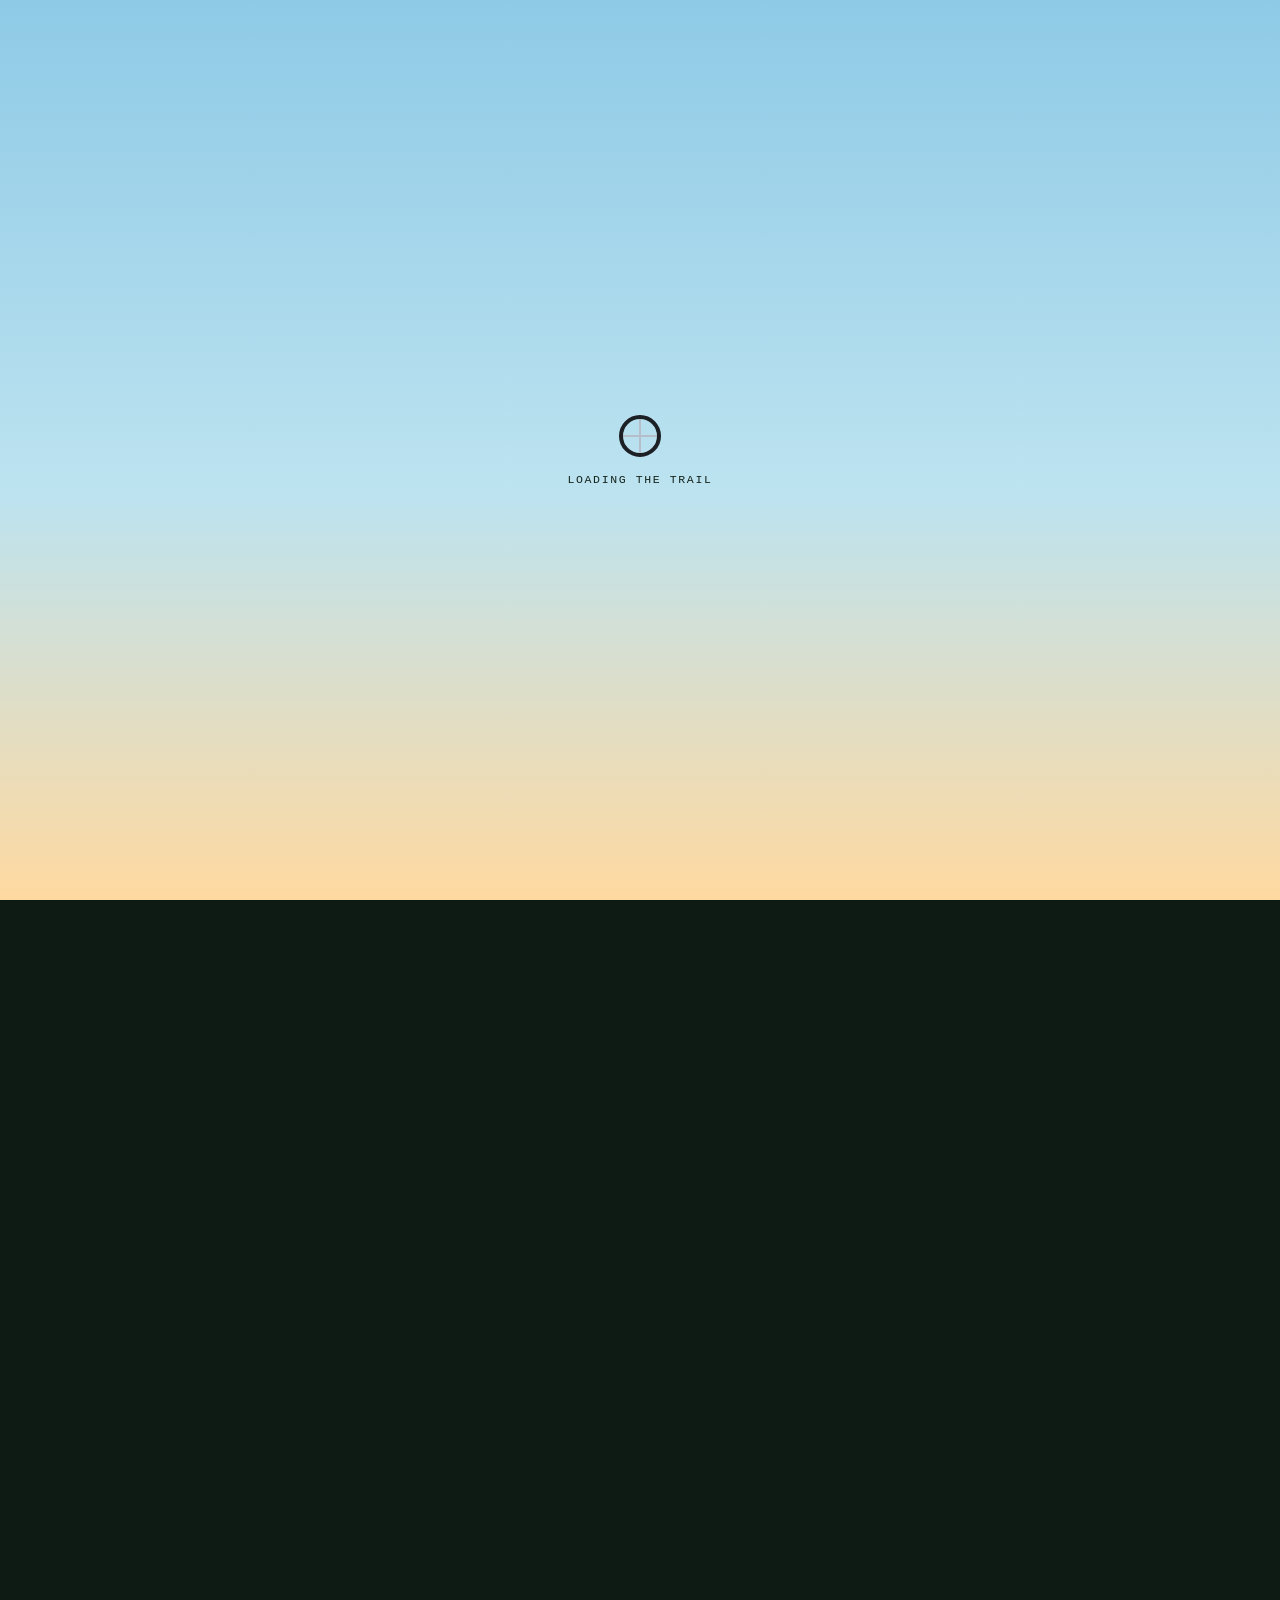
==== commit 18ea4639: "OpenAI Student Collective logo, clearer building tags, security hardening - Use the Student Collecti" ====
--- a/index.html
+++ b/index.html
@@ -6,6 +6,9 @@
 <title>Benian Walls | Cybersecurity &amp; Global Policy</title>
 <meta name="description" content="Benian Walls, cybersecurity student at Indiana University. Scroll to ride through my experience, projects, and skills." />
 <meta name="theme-color" content="#8ecae6" />
+<!-- security: only this site, Google Fonts, and Cloudflare analytics may load; the hash is the import map below -->
+<meta http-equiv="Content-Security-Policy" content="default-src 'self'; script-src 'self' 'sha256-bgMiZ5XudRc3ON+iOP7TJVjZSb2mE636fa8zgcfI2dE=' https://static.cloudflareinsights.com; style-src 'self' https://fonts.googleapis.com; font-src https://fonts.gstatic.com; img-src 'self' data:; connect-src 'self' https://cloudflareinsights.com https://*.workers.dev; object-src 'none'; base-uri 'self'; form-action 'self'" />
+<meta name="referrer" content="strict-origin-when-cross-origin" />
 <!-- set to the deployed worker URL (see ../benian-coach) to answer with Claude; empty = instant in-browser answers -->
 <meta name="coach-endpoint" content="" />
 <link rel="canonical" href="https://benianwalls.com/" />
@@ -150,7 +153,7 @@
         <li><strong>Security Solutions Specialist (Contract), ByteShield Solutions</strong> <span class="mono when">2025 to present</span><br/>Nessus scans and network reviews (35+ high-risk findings per project, 95% remediated); GoPhish campaigns that cut risky clicks 45%.</li>
         <li><strong>Student IT Support, IU UITS</strong> <span class="mono when">2026 to present</span><br/>Account, device, Wi-Fi, and software support for students, faculty, and staff.</li>
         <li><strong>Projects</strong><br/>MalwareScope (ML malware detector, 79% detection at a 0.1% false-positive rate) and an LLM Agent Security Lab.</li>
-        <li><strong>Leadership</strong><br/>Campus Lead, OpenAI Student Collective (1 of 120 worldwide). President, Ingineering Club (board of 7, 400+ members).</li>
+        <li><strong>Leadership</strong><br/>Campus Lead, OpenAI Student Collective (1 of 120 worldwide). President, Ingineering Club (board of 7, 400+ members). Member, IU Cybersecurity Club.</li>
         <li><strong>Certificates</strong><br/>Google Cybersecurity Certificate, IU GenAI 101.</li>
       </ul>
       <div class="chips quick-chips">
@@ -170,7 +173,7 @@
       <p class="kicker">Mile 01</p>
       <h2>About</h2>
       <div class="about-flex">
-        <img class="portrait" src="assets/headshot.jpg" alt="Benian Walls" loading="lazy" onerror="this.style.display='none'" />
+        <img class="portrait" src="assets/headshot.jpg" alt="Benian Walls" loading="lazy" />
         <p>I’m a cybersecurity student at Indiana University’s Luddy School of Informatics, Computing, and Engineering, graduating in May 2028. I enjoy learning both the technical and broader sides of security, from working with vulnerability management, phishing simulations, and SIEM tools to understanding how cybersecurity impacts organizations and the world around us.</p>
       </div>
       <ul class="fact-list">
@@ -182,15 +185,15 @@
       </ul>
       <div class="photo-strip">
         <figure class="photo">
-          <img src="assets/fishing.jpg" alt="Benian holding a freshly caught bass on a lake boardwalk" loading="lazy" onerror="this.closest('.photo').style.display='none'" />
+          <img src="assets/fishing.jpg" alt="Benian holding a freshly caught bass on a lake boardwalk" loading="lazy" />
           <figcaption class="mono">On the water</figcaption>
         </figure>
         <figure class="photo">
-          <img src="assets/travel.jpg" alt="Benian in San Francisco with the Bay Bridge behind him" loading="lazy" onerror="this.closest('.photo').style.display='none'" />
+          <img src="assets/travel.jpg" alt="Benian in San Francisco with the Bay Bridge behind him" loading="lazy" />
           <figcaption class="mono">San Francisco</figcaption>
         </figure>
         <figure class="photo">
-          <img src="assets/bike.jpg" alt="Benian and a riding buddy holding their bikes in front of a covered bridge" loading="lazy" onerror="this.closest('.photo').style.display='none'" />
+          <img src="assets/bike.jpg" alt="Benian and a riding buddy holding their bikes in front of a covered bridge" loading="lazy" />
           <figcaption class="mono">Actual trails</figcaption>
         </figure>
       </div>
@@ -204,7 +207,7 @@
       <h2>Experience</h2>
 
       <div class="job club-job">
-        <img class="club-logo" src="assets/indianapolis_airport_authority_logo.jpeg" alt="Indianapolis Airport Authority logo" loading="lazy" onerror="this.style.display='none'" />
+        <img class="club-logo" src="assets/indianapolis_airport_authority_logo.jpeg" alt="Indianapolis Airport Authority logo" loading="lazy" />
         <div class="club-body">
         <div class="job-head">
           <h3>Cybersecurity Intern</h3>
@@ -219,7 +222,7 @@
       </div>
 
       <div class="job club-job">
-        <img class="club-logo" src="assets/IUlogo.jpeg" alt="Indiana University logo" loading="lazy" onerror="this.style.display='none'" />
+        <img class="club-logo" src="assets/IUlogo.jpeg" alt="Indiana University logo" loading="lazy" />
         <div class="club-body">
         <div class="job-head">
           <h3>Student IT Support</h3>
@@ -234,7 +237,7 @@
       </div>
 
       <div class="job club-job">
-        <img class="club-logo" src="assets/byteshield_sol.jpeg" alt="ByteShield Solutions logo" loading="lazy" onerror="this.style.display='none'" />
+        <img class="club-logo" src="assets/byteshield_sol.jpeg" alt="ByteShield Solutions logo" loading="lazy" />
         <div class="club-body">
         <div class="job-head">
           <h3>Security Solutions Specialist (Contract)</h3>
@@ -311,7 +314,7 @@
       <p class="kicker">Mile 05</p>
       <h2>Education &amp; Certificates</h2>
       <div class="job club-job">
-        <img class="club-logo" src="assets/IUlogo.jpeg" alt="Indiana University logo" loading="lazy" onerror="this.style.display='none'" />
+        <img class="club-logo" src="assets/IUlogo.jpeg" alt="Indiana University logo" loading="lazy" />
         <div class="club-body">
         <div class="job-head">
           <h3>B.S. Cybersecurity &amp; Global Policy</h3>
@@ -326,7 +329,7 @@
         </div>
       </div>
       <div class="job club-job">
-        <img class="club-logo" src="assets/google.png" alt="Google logo" loading="lazy" onerror="this.style.display='none'" />
+        <img class="club-logo" src="assets/google.png" alt="Google logo" loading="lazy" />
         <div class="club-body">
         <div class="job-head">
           <h3>Google Cybersecurity Certificate</h3>
@@ -339,7 +342,7 @@
         </div>
       </div>
       <div class="job club-job">
-        <img class="club-logo" src="assets/IUlogo.jpeg" alt="Indiana University logo" loading="lazy" onerror="this.style.display='none'" />
+        <img class="club-logo" src="assets/IUlogo.jpeg" alt="Indiana University logo" loading="lazy" />
         <div class="club-body">
         <div class="job-head">
           <h3>GenAI 101 Certificate</h3>
@@ -360,7 +363,7 @@
       <p class="kicker">Mile 06</p>
       <h2>Leadership &amp; Involvement</h2>
       <div class="job club-job">
-        <div class="club-logo logo-tile" aria-hidden="true"><svg class="ico"><use href="#i-spark"/></svg></div>
+        <img class="club-logo logo-full" src="assets/openai-student-collective.jpg" alt="OpenAI Student Collective logo" loading="lazy" />
         <div class="club-body">
         <div class="job-head">
           <h3>Campus Lead, OpenAI Student Collective</h3>
@@ -374,7 +377,7 @@
         </div>
       </div>
       <div class="job club-job">
-        <img class="club-logo" src="assets/ingineering.jpg" alt="INgineering at IU club logo" loading="lazy" onerror="this.style.display='none'" />
+        <img class="club-logo" src="assets/ingineering.jpg" alt="INgineering at IU club logo" loading="lazy" />
         <div class="club-body">
         <div class="job-head">
           <h3>President, Ingineering Club</h3>
@@ -384,6 +387,19 @@
         <ul>
           <li>Recruit and manage an executive board of 7 members and 400+ total members</li>
           <li>Lead the day-to-day operations of the club: plan events, run meetings, and keep projects organized</li>
+        </ul>
+        </div>
+      </div>
+      <div class="job club-job">
+        <img class="club-logo" src="assets/cyberclub.jpeg" alt="IU Cybersecurity Club logo" loading="lazy" />
+        <div class="club-body">
+        <div class="job-head">
+          <h3>Member, Cybersecurity Club</h3>
+          <span class="mono when">Sep 2024 - Present</span>
+        </div>
+        <p class="org">Indiana University · Bloomington, IN</p>
+        <ul>
+          <li>Hands-on ethical hacking, threat analysis, and network defense; workshops on cloud security and malware analysis</li>
         </ul>
         </div>
       </div>
--- a/style.css
+++ b/style.css
@@ -103,6 +103,22 @@
 .lm-tag:hover .lm-label { background: var(--ink); color: #fff; transform: translateY(-2px); }
 .lm-tag:hover .lm-label .ico { color: var(--orange); }
 .lm-tag:hover .lm-go { transform: translateX(3px); }
+/* the stop you are at: a bigger, orange "View …" button, with one soft ring to draw the eye */
+.lm-verb { display: none; }
+.lm-tag.near .lm-verb { display: inline; }
+.lm-tag.near .lm-label { font-size: 0.92rem; padding: 10px 14px; background: var(--orange); color: var(--ink); }
+.lm-tag.near .lm-label .ico { color: var(--ink); }
+.lm-tag.near .lm-label::before {
+  content: "";
+  position: absolute;
+  inset: 0;
+  border-radius: inherit;
+  box-shadow: 0 0 0 0 rgba(255, 122, 61, 0.55);
+  animation: tag-ring 1.6s ease-out 3;
+}
+@keyframes tag-ring { to { box-shadow: 0 0 0 16px rgba(255, 122, 61, 0); } }
+.lm-tag.near:hover .lm-label { background: var(--ink); color: #fff; }
+.lm-tag.near:hover .lm-label .ico { color: var(--orange); }
 body.hacked .lm-label { background: #04140c; color: #7dffb0; box-shadow: 0 0 0 1px rgba(0, 255, 140, 0.35); }
 body.hacked .lm-label .ico { color: #41ff9a; }
 
@@ -334,6 +350,9 @@
   font-weight: 500;
   transition: opacity 0.5s ease, transform 0.5s ease;
 }
+/* the headline clears out of the way once the ride begins */
+.hero-inner, .hero::before { transition: opacity 0.45s ease; }
+body.riding .hero-inner, body.riding .hero::before { opacity: 0; pointer-events: none; }
 /* fade the hint once the ride begins */
 body.riding .scroll-hint { opacity: 0; transform: translateY(10px); pointer-events: none; }
 .scroll-cta {
@@ -432,6 +451,7 @@
   border: 1px solid var(--line);
   flex-shrink: 0;
 }
+.logo-full { padding: 0; object-fit: cover; }
 .logo-tile { display: grid; place-items: center; background: var(--ink); color: var(--orange); border-color: var(--ink); }
 .logo-tile .ico { width: 26px; height: 26px; }
 
@@ -571,6 +591,23 @@
   .popup-close { width: 44px; height: 44px; top: 10px; right: 10px; }
 }
 
+/* wide screens: a landmark's card sits to the right so its building, and
+   whatever it is doing, stays in view on the left (world.js frames it there) */
+@media (min-width: 1000px) {
+  .popup:not(#popup-quick) {
+    justify-content: flex-end;
+    padding-right: 4vw;
+    background: linear-gradient(90deg, rgba(10, 16, 12, 0) 0%, rgba(10, 16, 12, 0.12) 38%, rgba(10, 16, 12, 0.5) 100%);
+    backdrop-filter: none;
+    -webkit-backdrop-filter: none;
+  }
+  .popup:not(#popup-quick) .card { max-width: min(600px, 45vw); margin: 0; animation-name: popup-slide; }
+}
+@keyframes popup-slide {
+  from { opacity: 0; transform: translateX(28px); }
+  to { opacity: 1; transform: translateX(0); }
+}
+
 /* ============ CLICKABLE WORLD ============ */
 /* coin counter */
 #hud {
@@ -591,6 +628,7 @@
   box-shadow: var(--shadow), 0 0 0 1px rgba(20, 35, 26, 0.08);
 }
 #hud .ico { color: #c98a12; }
+#hud:not(.found) { display: none; }
 #hud.bump { animation: hud-bump 0.35s ease; }
 @keyframes hud-bump {
   40% { transform: scale(1.12); }
@@ -898,6 +936,6 @@
 
 @media (prefers-reduced-motion: reduce) {
   html { scroll-behavior: auto; }
-  .scroll-cta .chev, .hero-inner > *, .coach-typing span, .loader-wheel { animation: none; }
+  .scroll-cta .chev, .hero-inner > *, .coach-typing span, .loader-wheel, .lm-tag.near .lm-label::before { animation: none; }
   .scroll-cta .chev { opacity: 0.7; }
 }
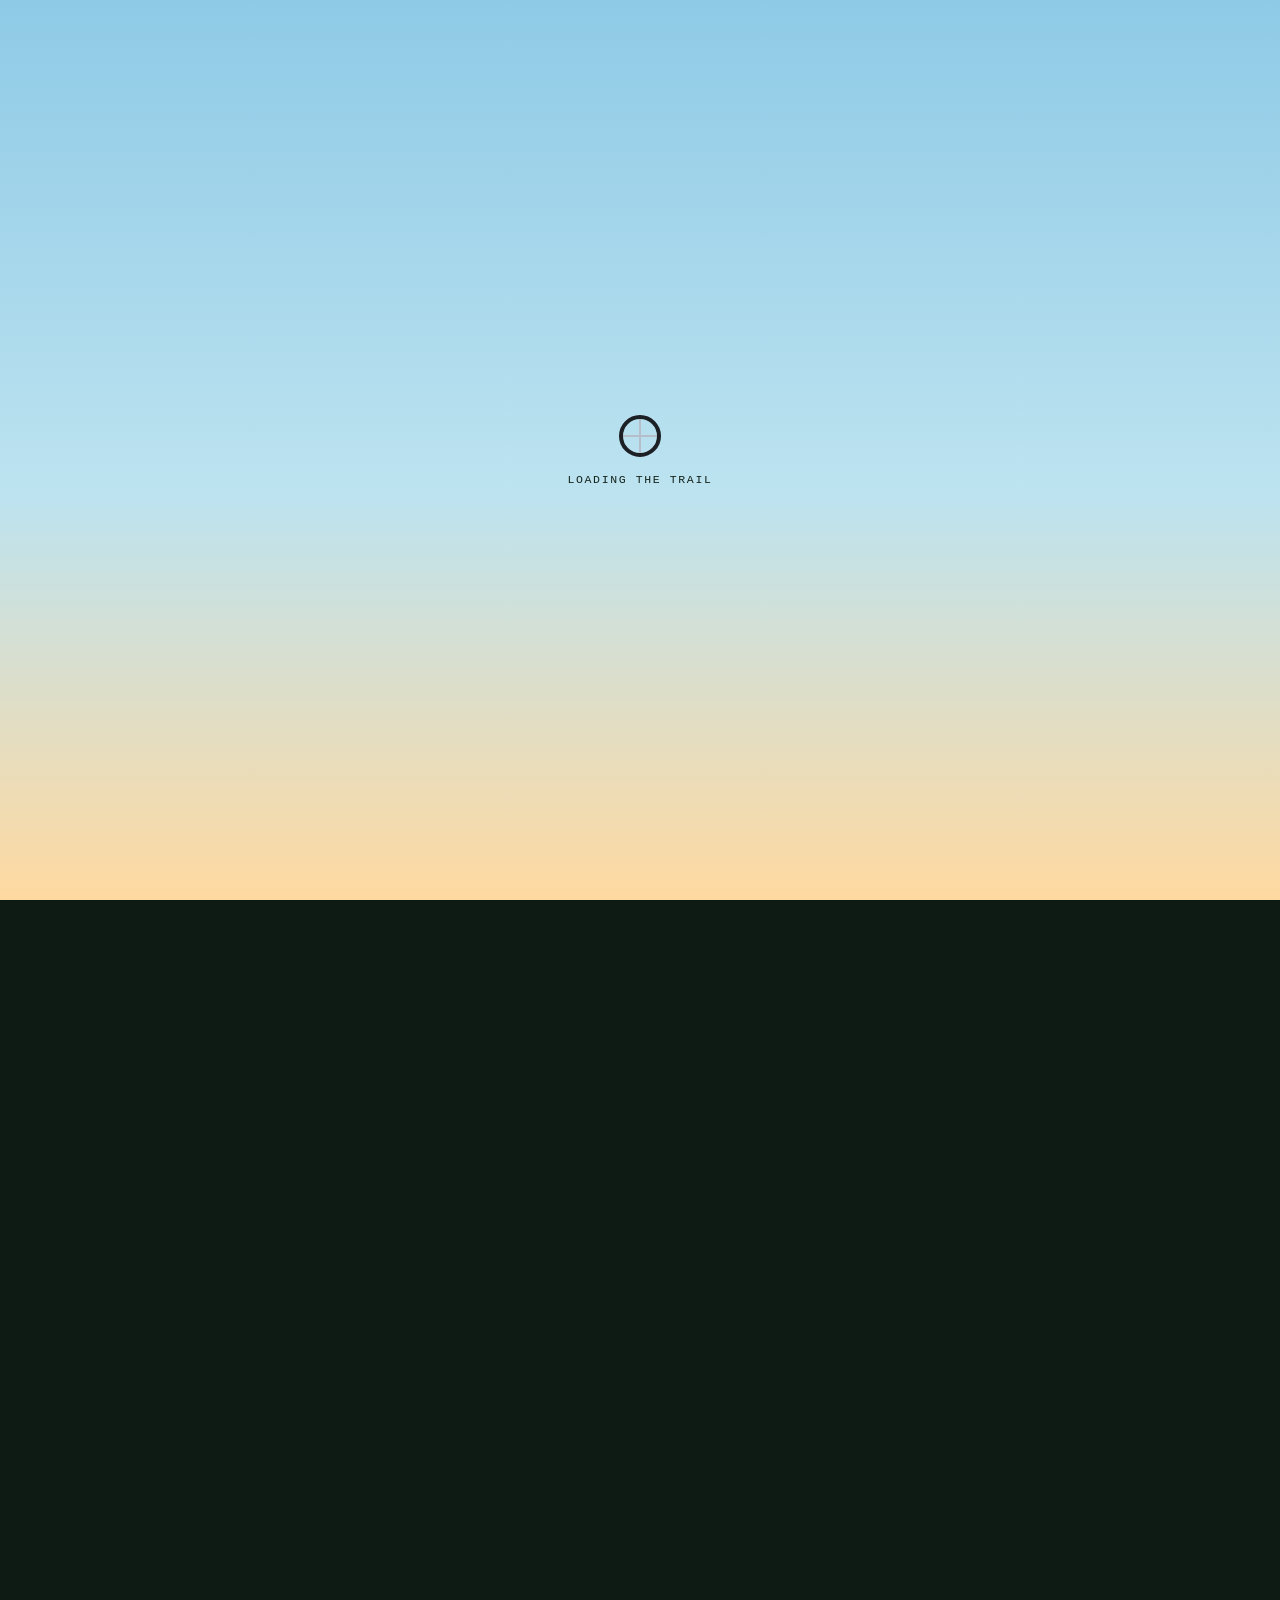
==== commit f92abc30: "Give the ride a proper ending Past the last stop the rider now rolls under the finish arch and coast" ====
--- a/index.html
+++ b/index.html
@@ -131,6 +131,7 @@
   <section class="panel" id="education"></section>
   <section class="panel" id="leadership"></section>
   <section class="panel" id="contact"></section>
+  <section class="panel" id="finish"></section>
 
 </main>
 
@@ -406,6 +407,28 @@
     </div>
   </div>
 
+  <div class="popup" id="popup-finish" role="dialog" aria-modal="true" aria-label="End of the trail">
+    <div class="card popup-panel finish-card">
+      <button class="popup-close" aria-label="Close"><svg class="ico" aria-hidden="true"><use href="#i-close"/></svg></button>
+      <p class="kicker">End of the trail</p>
+      <h2>Thanks for riding</h2>
+      <p class="finish-recap"><span id="finish-coins">Seven stops down.</span> The short version:</p>
+      <ul class="finish-list">
+        <li><svg class="ico" aria-hidden="true"><use href="#i-shield"/></svg>Cybersecurity Intern at the Indianapolis Airport Authority</li>
+        <li><svg class="ico" aria-hidden="true"><use href="#i-spark"/></svg>Campus Lead, OpenAI Student Collective (1 of 120 worldwide)</li>
+        <li><svg class="ico" aria-hidden="true"><use href="#i-cap"/></svg>Cybersecurity &amp; Global Policy at Indiana University, May 2028</li>
+      </ul>
+      <p class="finish-ask">Open to internships and security projects. Let's talk.</p>
+      <div class="contact-links finish-links">
+        <a href="mailto:bwalls06@outlook.com" class="contact-btn primary"><svg class="ico" aria-hidden="true"><use href="#i-mail"/></svg>Email me</a>
+        <a href="https://www.linkedin.com/in/benianwalls/" target="_blank" rel="noopener" class="contact-btn"><svg class="ico" aria-hidden="true"><use href="#i-linkedin"/></svg>LinkedIn</a>
+        <a href="https://github.com/benianwalls" target="_blank" rel="noopener" class="contact-btn"><svg class="ico" aria-hidden="true"><use href="#i-github"/></svg>GitHub</a>
+        <a href="assets/BenianWalls-Resume.pdf" download class="contact-btn"><svg class="ico" aria-hidden="true"><use href="#i-file"/></svg>Resume PDF</a>
+      </div>
+      <button class="back-to-start"><svg class="ico" aria-hidden="true"><use href="#i-restart"/></svg>Ride again</button>
+    </div>
+  </div>
+
   <div class="popup" id="popup-contact" role="dialog" aria-modal="true" aria-label="Contact">
     <div class="card popup-panel contact-card">
       <button class="popup-close" aria-label="Close"><svg class="ico" aria-hidden="true"><use href="#i-close"/></svg></button>
@@ -418,7 +441,7 @@
         <a href="https://github.com/benianwalls" target="_blank" rel="noopener" class="contact-btn"><svg class="ico" aria-hidden="true"><use href="#i-github"/></svg>GitHub</a>
         <a href="assets/BenianWalls-Resume.pdf" download class="contact-btn"><svg class="ico" aria-hidden="true"><use href="#i-file"/></svg>Download resume</a>
       </div>
-      <button class="back-to-start" id="back-to-start"><svg class="ico" aria-hidden="true"><use href="#i-restart"/></svg>Ride back to the trailhead</button>
+      <button class="back-to-start"><svg class="ico" aria-hidden="true"><use href="#i-restart"/></svg>Ride back to the trailhead</button>
       <p class="footer-note">© 2026 Benian Walls · <a href="classic/">Classic 2D version</a></p>
     </div>
   </div>
--- a/style.css
+++ b/style.css
@@ -750,6 +750,19 @@
 .quick-list .when { margin-left: 0.4rem; }
 .quick-chips { margin-bottom: 1.4rem; }
 .quick-card .contact-links { display: grid; grid-template-columns: repeat(3, 1fr); margin: 0; }
+
+/* ============ CLOSING CARD ============ */
+.finish-card h2 { margin-bottom: 1.1rem; }
+.finish-recap { color: var(--ink-2) !important; }
+.finish-list { list-style: none; display: grid; gap: 0.6rem; margin: 0.9rem 0 1.2rem; }
+.finish-list li { display: flex; gap: 0.7rem; align-items: flex-start; line-height: 1.45; font-weight: 500; }
+.finish-list .ico { color: var(--orange-ink); margin-top: 0.12em; }
+.finish-ask { font-weight: 600; color: var(--ink) !important; }
+.finish-links { display: grid; grid-template-columns: 1fr 1fr; margin: 1rem 0 1.1rem; }
+.contact-btn.primary { background: var(--orange); border-color: var(--orange); }
+.contact-btn.primary:hover { background: var(--ink); border-color: var(--ink); }
+@media (max-width: 640px) { .finish-links { grid-template-columns: 1fr; } }
+body.hacked .finish-list .ico { color: #00ff88; }
 
 /* ============ RECRUITER COACH ============ */
 #coach {
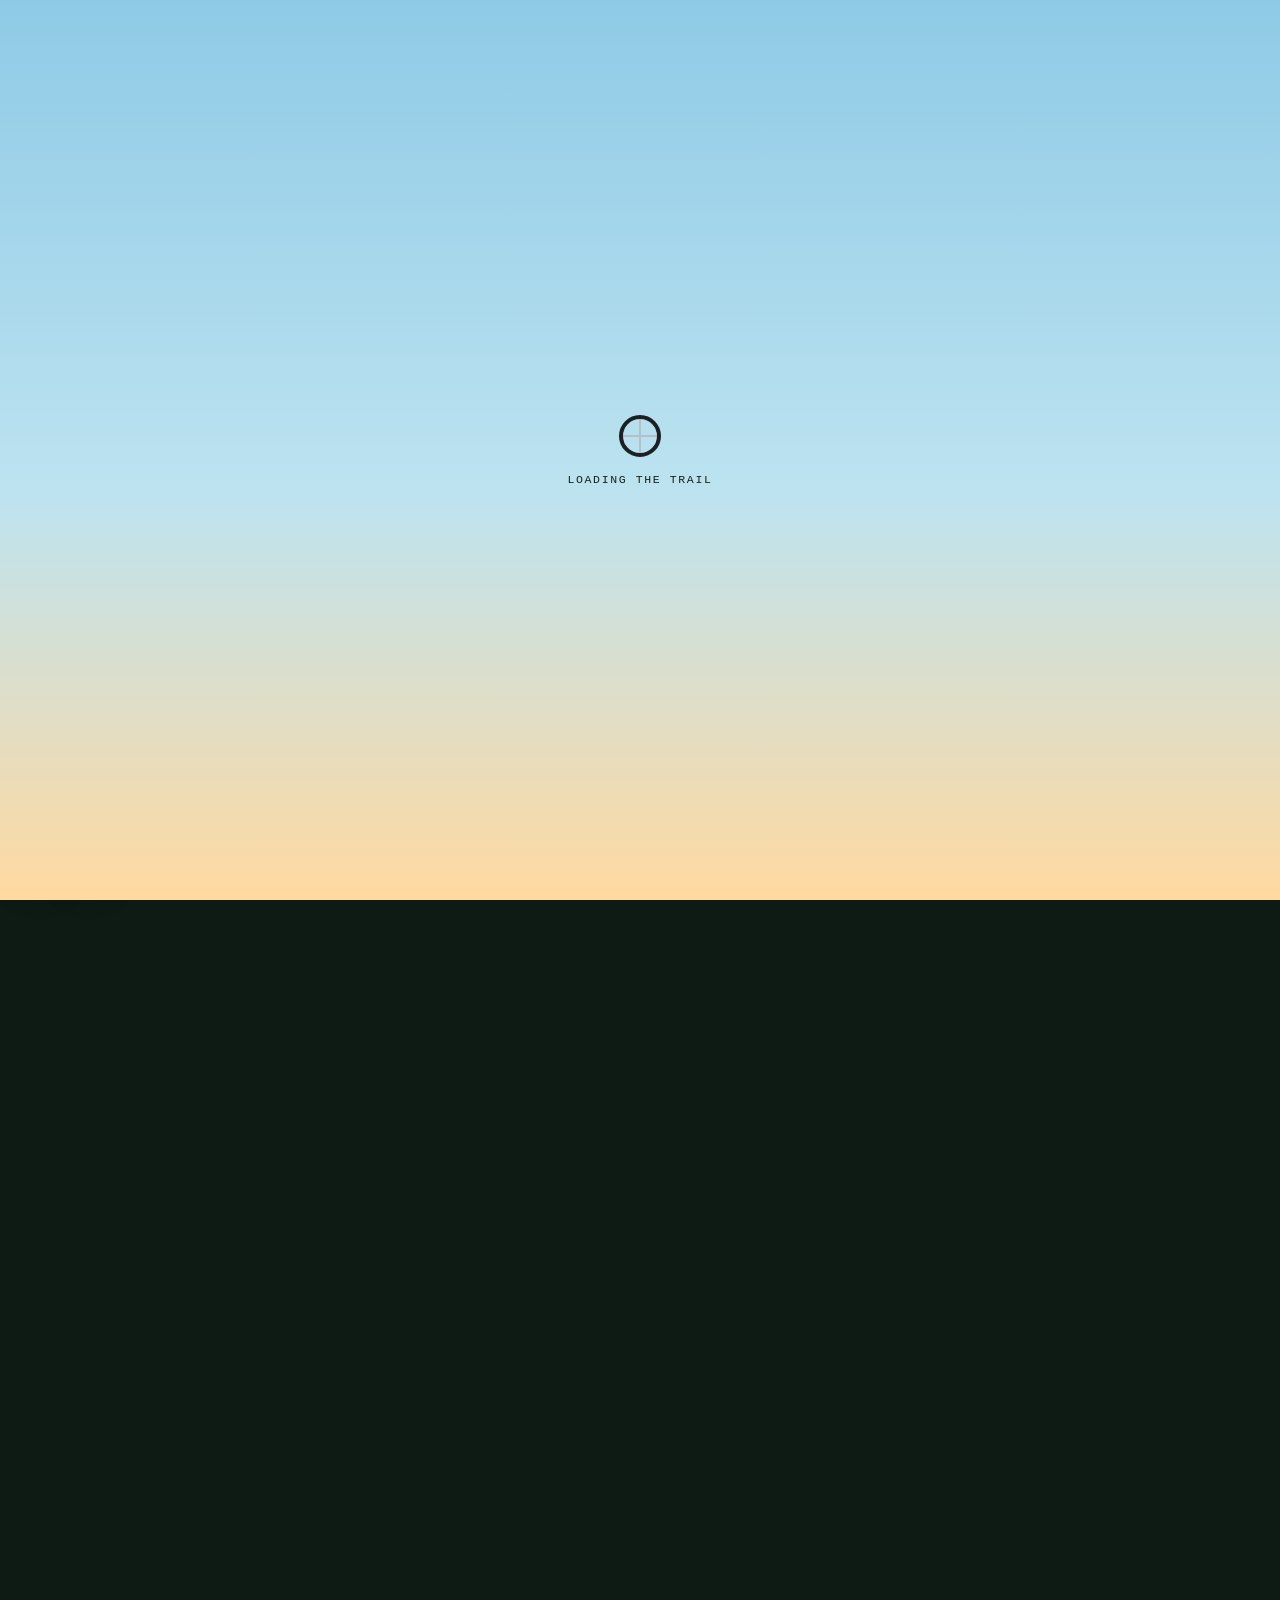
==== commit 21461aac: "Smoother riding, seasons and weather, optional sound - Scroll follows a critically damped spring (wh" ====
--- a/index.html
+++ b/index.html
@@ -25,6 +25,7 @@
 <meta name="twitter:description" content="An interactive 3D resume: scroll to ride through the mountains." />
 <meta name="twitter:image" content="https://benianwalls.com/assets/og.png" />
 <link rel="icon" href="data:image/svg+xml,<svg xmlns='http://www.w3.org/2000/svg' viewBox='0 0 64 64'><rect width='64' height='64' rx='14' fill='%2314231a'/><text x='32' y='43' text-anchor='middle' font-family='Arial,Helvetica,sans-serif' font-weight='800' font-size='30' fill='%23ff7a3d'>BW</text></svg>" />
+<link rel="apple-touch-icon" href="assets/apple-touch-icon.png" />
 <link rel="modulepreload" href="vendor/three/three.module.min.js" />
 <link rel="preconnect" href="https://fonts.googleapis.com" />
 <link rel="preconnect" href="https://fonts.gstatic.com" crossorigin />
@@ -86,6 +87,18 @@
 <button id="hack-toggle" class="mono" hidden>ENTER HACKER MODE</button>
 <div id="scanlines" aria-hidden="true"></div>
 
+<!-- scene controls: sound on/off and the season / weather picker -->
+<div id="scene-ctl">
+  <div id="scene-menu" role="menu" aria-label="Season and weather" hidden>
+    <button role="menuitemradio" data-scene="autumn"><svg class="ico" aria-hidden="true"><use href="#i-leaf"/></svg>Autumn</button>
+    <button role="menuitemradio" data-scene="summer"><svg class="ico" aria-hidden="true"><use href="#i-sun"/></svg>Summer</button>
+    <button role="menuitemradio" data-scene="winter"><svg class="ico" aria-hidden="true"><use href="#i-snow"/></svg>Winter</button>
+    <button role="menuitemradio" data-scene="rain"><svg class="ico" aria-hidden="true"><use href="#i-rain"/></svg>Rain</button>
+  </div>
+  <button id="scene-btn" class="ctl-btn" aria-haspopup="menu" aria-expanded="false" aria-label="Season and weather" title="Season and weather"><svg class="ico" aria-hidden="true"><use href="#i-leaf"/></svg></button>
+  <button id="sound-btn" class="ctl-btn" aria-pressed="false" aria-label="Sound" title="Sound off"><svg class="ico" aria-hidden="true"><use href="#i-mute"/></svg></button>
+</div>
+
 <!-- all-badges-collected toast -->
 <div id="toast">
   <strong>Trail master</strong>
@@ -114,7 +127,8 @@
         <a class="btn btn-dark" href="assets/BenianWalls-Resume.pdf" download><svg class="ico" aria-hidden="true"><use href="#i-download"/></svg><span>Resume PDF</span></a>
       </div>
       <div class="scroll-hint">
-        <span>Scroll to ride the trail. Each building is a section of my resume.</span>
+        <span class="hint-mouse">Scroll to ride the trail. Each building is a section of my resume.</span>
+        <span class="hint-touch">Swipe up to ride. Tap a building to open it.</span>
         <button class="scroll-cta" id="scroll-cta" aria-label="Start the ride">
           <span class="chev"></span>
           <span class="chev"></span>
--- a/style.css
+++ b/style.css
@@ -353,6 +353,11 @@
 /* the headline clears out of the way once the ride begins */
 .hero-inner, .hero::before { transition: opacity 0.45s ease; }
 body.riding .hero-inner, body.riding .hero::before { opacity: 0; pointer-events: none; }
+.hint-touch { display: none; }
+@media (hover: none) {
+  .hint-mouse { display: none; }
+  .hint-touch { display: inline; }
+}
 /* fade the hint once the ride begins */
 body.riding .scroll-hint { opacity: 0; transform: translateY(10px); pointer-events: none; }
 .scroll-cta {
@@ -508,7 +513,7 @@
 }
 
 /* contact */
-.contact-card { text-align: center; max-width: 520px; margin: 0 auto; }
+.contact-card .contact-btn { justify-content: flex-start; }
 .contact-links { display: flex; flex-direction: column; gap: 0.6rem; margin: 1.6rem 0 1.4rem; }
 .contact-btn {
   display: flex;
@@ -572,9 +577,12 @@
 }
 /* during the tour, cards drift in slowly instead of popping */
 body.touring .popup-panel { animation: popup-in 0.9s cubic-bezier(0.2, 0.8, 0.3, 1) both; }
+/* sticky, so it stays reachable while a long card scrolls */
 .popup-close {
-  position: absolute;
-  top: 14px; right: 14px;
+  position: sticky;
+  top: 0;
+  z-index: 2;
+  margin: 0 0 -36px auto;
   width: 36px; height: 36px;
   display: grid;
   place-items: center;
@@ -588,25 +596,158 @@
 .popup-close:hover { background: var(--ink); color: #fff; }
 @media (max-width: 640px) {
   /* bigger tap target on phones */
-  .popup-close { width: 44px; height: 44px; top: 10px; right: 10px; }
-}
-
-/* wide screens: a landmark's card sits to the right so its building, and
-   whatever it is doing, stays in view on the left (world.js frames it there) */
+  .popup-close { width: 44px; height: 44px; margin-bottom: -44px; }
+}
+
+/* Landmark cards never cover their building:
+   wide screens get a full-height side panel, narrow ones a bottom sheet.
+   (world.js re-centres the scene in the space that is left.) */
+.popup:not(#popup-quick) {
+  padding: 0;
+  background: none;
+  backdrop-filter: none;
+  -webkit-backdrop-filter: none;
+}
+.popup:not(#popup-quick) .card { max-width: none; margin: 0; text-align: left; }
 @media (min-width: 1000px) {
-  .popup:not(#popup-quick) {
-    justify-content: flex-end;
-    padding-right: 4vw;
-    background: linear-gradient(90deg, rgba(10, 16, 12, 0) 0%, rgba(10, 16, 12, 0.12) 38%, rgba(10, 16, 12, 0.5) 100%);
-    backdrop-filter: none;
-    -webkit-backdrop-filter: none;
+  /* the scene beside the panel stays clickable (another building switches to it) */
+  .popup:not(#popup-quick) { justify-content: flex-end; align-items: stretch; pointer-events: none; }
+  .popup:not(#popup-quick) .card {
+    pointer-events: auto;
+    --pad-x: 2.2rem;
+    --pad-b: 3rem;
+    width: min(520px, 42vw);
+    height: 100vh;
+    height: 100dvh;
+    max-height: none;
+    border-radius: 0;
+    padding: 2.2rem 2.2rem 3rem;
+    box-shadow: -18px 0 50px rgba(0, 0, 0, 0.25), -1px 0 0 rgba(20, 35, 26, 0.08);
+    animation-name: panel-in;
   }
-  .popup:not(#popup-quick) .card { max-width: min(600px, 45vw); margin: 0; animation-name: popup-slide; }
-}
-@keyframes popup-slide {
-  from { opacity: 0; transform: translateX(28px); }
-  to { opacity: 1; transform: translateX(0); }
-}
+}
+@media (max-width: 999px) {
+  .popup:not(#popup-quick) { align-items: flex-end; }
+  .popup:not(#popup-quick) .card {
+    width: 100%;
+    max-height: 58vh;
+    max-height: 58dvh;
+    border-radius: 18px 18px 0 0;
+    --pad-x: 1.3rem;
+    --pad-b: 2.2rem;
+    padding: 1.6rem 1.3rem 2.2rem;
+    box-shadow: 0 -14px 44px rgba(0, 0, 0, 0.3);
+    animation-name: sheet-in;
+  }
+  /* grab handle: the sheet can be swiped down to close */
+  .popup:not(#popup-quick) .card::before {
+    content: "";
+    display: block;
+    flex: none;
+    width: 40px; height: 4px;
+    margin: -0.7rem auto 0.9rem;
+    border-radius: 2px;
+    background: var(--line);
+  }
+}
+@keyframes panel-in {
+  from { transform: translateX(100%); }
+  to { transform: translateX(0); }
+}
+@keyframes sheet-in {
+  from { transform: translateY(100%); }
+  to { transform: translateY(0); }
+}
+body.touring .popup:not(#popup-quick) .popup-panel { animation-duration: 0.5s; }
+/* switching between stops: the panel stays put and its content cross-fades */
+.popup.swap:not(#popup-quick) .popup-panel { animation: none; }
+.popup.swap:not(#popup-quick) .popup-panel > * { animation: swap-in 0.35s ease both; }
+.popup.swap:not(#popup-quick) .popup-panel > .card-nav { animation: none; }
+@keyframes swap-in {
+  from { opacity: 0; transform: translateY(8px); }
+  to { opacity: 1; transform: translateY(0); }
+}
+
+.popup:not(#popup-quick) .card { display: flex; flex-direction: column; }
+.popup:not(#popup-quick) .card > * { flex: none; }
+.popup-panel > :nth-last-child(2) { margin-bottom: 2rem; }
+/* previous / next, pinned to the foot of the panel */
+.card-nav {
+  position: sticky;
+  bottom: calc(-1 * var(--pad-b, 2.2rem)); /* flush with the panel's bottom edge, past its padding */
+  z-index: 2;
+  display: grid;
+  grid-template-columns: 1fr 1fr;
+  gap: 0.6rem;
+  margin: auto calc(-1 * var(--pad-x, 1.3rem)) calc(-1 * var(--pad-b, 2.2rem)); /* auto: sits at the foot even when the card is short */
+  padding: 0.7rem var(--pad-x, 1.3rem);
+  background: var(--paper);
+  border-top: 1px solid var(--line);
+}
+.card-nav-btn {
+  display: flex;
+  align-items: center;
+  gap: 0.6rem;
+  padding: 0.5rem 0.7rem;
+  border: 1px solid transparent;
+  border-radius: 10px;
+  background: none;
+  color: var(--ink);
+  font-size: 0.95rem;
+  font-weight: 600;
+  text-align: left;
+  cursor: pointer;
+  transition: background 0.15s ease, border-color 0.15s ease;
+}
+.card-nav-btn.next { justify-content: flex-end; text-align: right; }
+.card-nav-btn small { display: block; font-family: var(--mono); font-size: 0.62rem; font-weight: 500; letter-spacing: 0.12em; text-transform: uppercase; color: var(--muted); }
+.card-nav-btn:hover { background: var(--paper-2); border-color: var(--line); }
+.card-nav-btn .ico { color: var(--orange-ink); }
+body.hacked .card-nav { background: #04140c; border-color: rgba(0, 255, 140, 0.2); }
+body.hacked .card-nav-btn { color: #7dffb0; }
+body.hacked .card-nav-btn:hover { background: #052a18; border-color: #16623a; }
+
+/* ---- the panel melts into the scene: a feathered, frosted leading edge
+   instead of a hard line, and content that settles in just after it ---- */
+@media (min-width: 1000px) {
+  .popup:not(#popup-quick) .card {
+    width: min(600px, 47vw);
+    padding-left: calc(2.2rem + 80px);
+    background: linear-gradient(90deg, rgba(251, 250, 246, 0) 0, rgba(251, 250, 246, 0.9) 80px, var(--paper) 150px);
+    backdrop-filter: blur(14px);
+    -webkit-backdrop-filter: blur(14px);
+    -webkit-mask-image: linear-gradient(90deg, transparent 0, #000 80px);
+    mask-image: linear-gradient(90deg, transparent 0, #000 80px);
+    box-shadow: none;
+    animation: soft-in 0.5s ease both;
+  }
+  .card-nav { margin-left: -2.2rem; padding-left: 2.2rem; }
+}
+@media (max-width: 999px) {
+  .popup:not(#popup-quick) .card {
+    border-radius: 0;
+    padding-top: calc(1.6rem + 44px);
+    background: linear-gradient(180deg, rgba(251, 250, 246, 0) 0, rgba(251, 250, 246, 0.92) 44px, var(--paper) 90px);
+    backdrop-filter: blur(12px);
+    -webkit-backdrop-filter: blur(12px);
+    -webkit-mask-image: linear-gradient(180deg, transparent 0, #000 44px);
+    mask-image: linear-gradient(180deg, transparent 0, #000 44px);
+    box-shadow: none;
+    animation: soft-in 0.5s ease both;
+  }
+  .popup:not(#popup-quick) .card::before { display: none; }
+}
+.popup:not(#popup-quick):not(.swap) .popup-panel > * { animation: swap-in 0.45s ease 0.12s both; }
+.popup:not(#popup-quick) .popup-panel > .card-nav { animation: none; }
+.card-nav { border-top: 0; padding-top: 1.6rem; background: linear-gradient(to top, var(--paper) 62%, rgba(251, 250, 246, 0)); }
+@keyframes soft-in { from { opacity: 0; } to { opacity: 1; } }
+@media (min-width: 1000px) {
+  body.hacked .popup:not(#popup-quick) .card { background: linear-gradient(90deg, rgba(4, 20, 12, 0) 0, rgba(4, 20, 12, 0.92) 80px, #04140c 150px); }
+}
+@media (max-width: 999px) {
+  body.hacked .popup:not(#popup-quick) .card { background: linear-gradient(180deg, rgba(4, 20, 12, 0) 0, rgba(4, 20, 12, 0.92) 44px, #04140c 90px); }
+}
+body.hacked .card-nav { background: linear-gradient(to top, #04140c 62%, rgba(4, 20, 12, 0)); }
 
 /* ============ CLICKABLE WORLD ============ */
 /* coin counter */
@@ -739,7 +880,7 @@
   padding-bottom: 1.2rem;
   margin-bottom: 1.3rem;
   border-bottom: 1px solid var(--line);
-  padding-right: 40px;
+  padding-right: 44px;
 }
 .quick-head .portrait { width: 88px; height: 88px; }
 .quick-head h2 { border: 0; padding: 0; margin: 0 0 0.3rem; }
@@ -764,6 +905,65 @@
 @media (max-width: 640px) { .finish-links { grid-template-columns: 1fr; } }
 body.hacked .finish-list .ico { color: #00ff88; }
 
+/* ============ SCENE CONTROLS (sound, season) ============ */
+#scene-ctl {
+  position: fixed;
+  left: 18px; bottom: 18px;
+  z-index: 60;
+  display: flex;
+  gap: 8px;
+  align-items: flex-end;
+}
+.ctl-btn {
+  width: 42px; height: 42px;
+  display: grid;
+  place-items: center;
+  border: 0;
+  border-radius: var(--radius);
+  background: rgba(251, 250, 246, 0.9);
+  backdrop-filter: blur(12px);
+  -webkit-backdrop-filter: blur(12px);
+  color: var(--ink);
+  font-size: 1.05rem;
+  cursor: pointer;
+  box-shadow: var(--shadow), 0 0 0 1px rgba(20, 35, 26, 0.08);
+  transition: background 0.15s ease, color 0.15s ease;
+}
+.ctl-btn:hover, .ctl-btn[aria-expanded="true"], .ctl-btn[aria-pressed="true"] { background: var(--ink); color: #fff; }
+#scene-menu {
+  position: absolute;
+  left: 0; bottom: 52px;
+  display: grid;
+  gap: 2px;
+  padding: 5px;
+  min-width: 150px;
+  border-radius: var(--radius);
+  background: var(--paper);
+  box-shadow: var(--shadow), 0 0 0 1px rgba(20, 35, 26, 0.08);
+}
+#scene-menu[hidden] { display: none; }
+#scene-menu button {
+  display: flex;
+  align-items: center;
+  gap: 10px;
+  padding: 9px 11px;
+  border: 0;
+  border-radius: 8px;
+  background: none;
+  color: var(--ink);
+  font-size: 0.9rem;
+  font-weight: 600;
+  text-align: left;
+  cursor: pointer;
+}
+#scene-menu button .ico { color: var(--orange-ink); }
+#scene-menu button:hover { background: var(--paper-2); }
+#scene-menu button[aria-checked="true"] { background: var(--ink); color: #fff; }
+#scene-menu button[aria-checked="true"] .ico { color: var(--orange); }
+body.hacked .ctl-btn, body.hacked #scene-menu { background: #04140c; color: #7dffb0; box-shadow: 0 0 0 1px #1f8f4f; }
+body.hacked #scene-menu button { color: #7dffb0; }
+@media (max-width: 640px) { #scene-ctl { left: 12px; bottom: 12px; } }
+
 /* ============ RECRUITER COACH ============ */
 #coach {
   position: fixed;
@@ -931,7 +1131,7 @@
   .lm-label { font-size: 0.74rem; padding: 6px 9px; }
   .proof { font-size: 0.88rem; }
   .btn { font-size: 0.9rem; padding: 0.8rem 1rem; }
-  .scroll-hint { display: none; }
+  .scroll-hint { margin-top: 1.4rem; font-size: 0.82rem; }
   .about-flex { flex-direction: column; }
   .quick-head { align-items: flex-start; }
   .quick-head .portrait { width: 64px; height: 64px; }
@@ -952,3 +1152,6 @@
   .scroll-cta .chev, .hero-inner > *, .coach-typing span, .loader-wheel, .lm-tag.near .lm-label::before { animation: none; }
   .scroll-cta .chev { opacity: 0.7; }
 }
+
+/* leave room for the sticky close button beside card titles */
+.popup-panel > h2, .popup-panel > .kicker { padding-right: 44px; }
